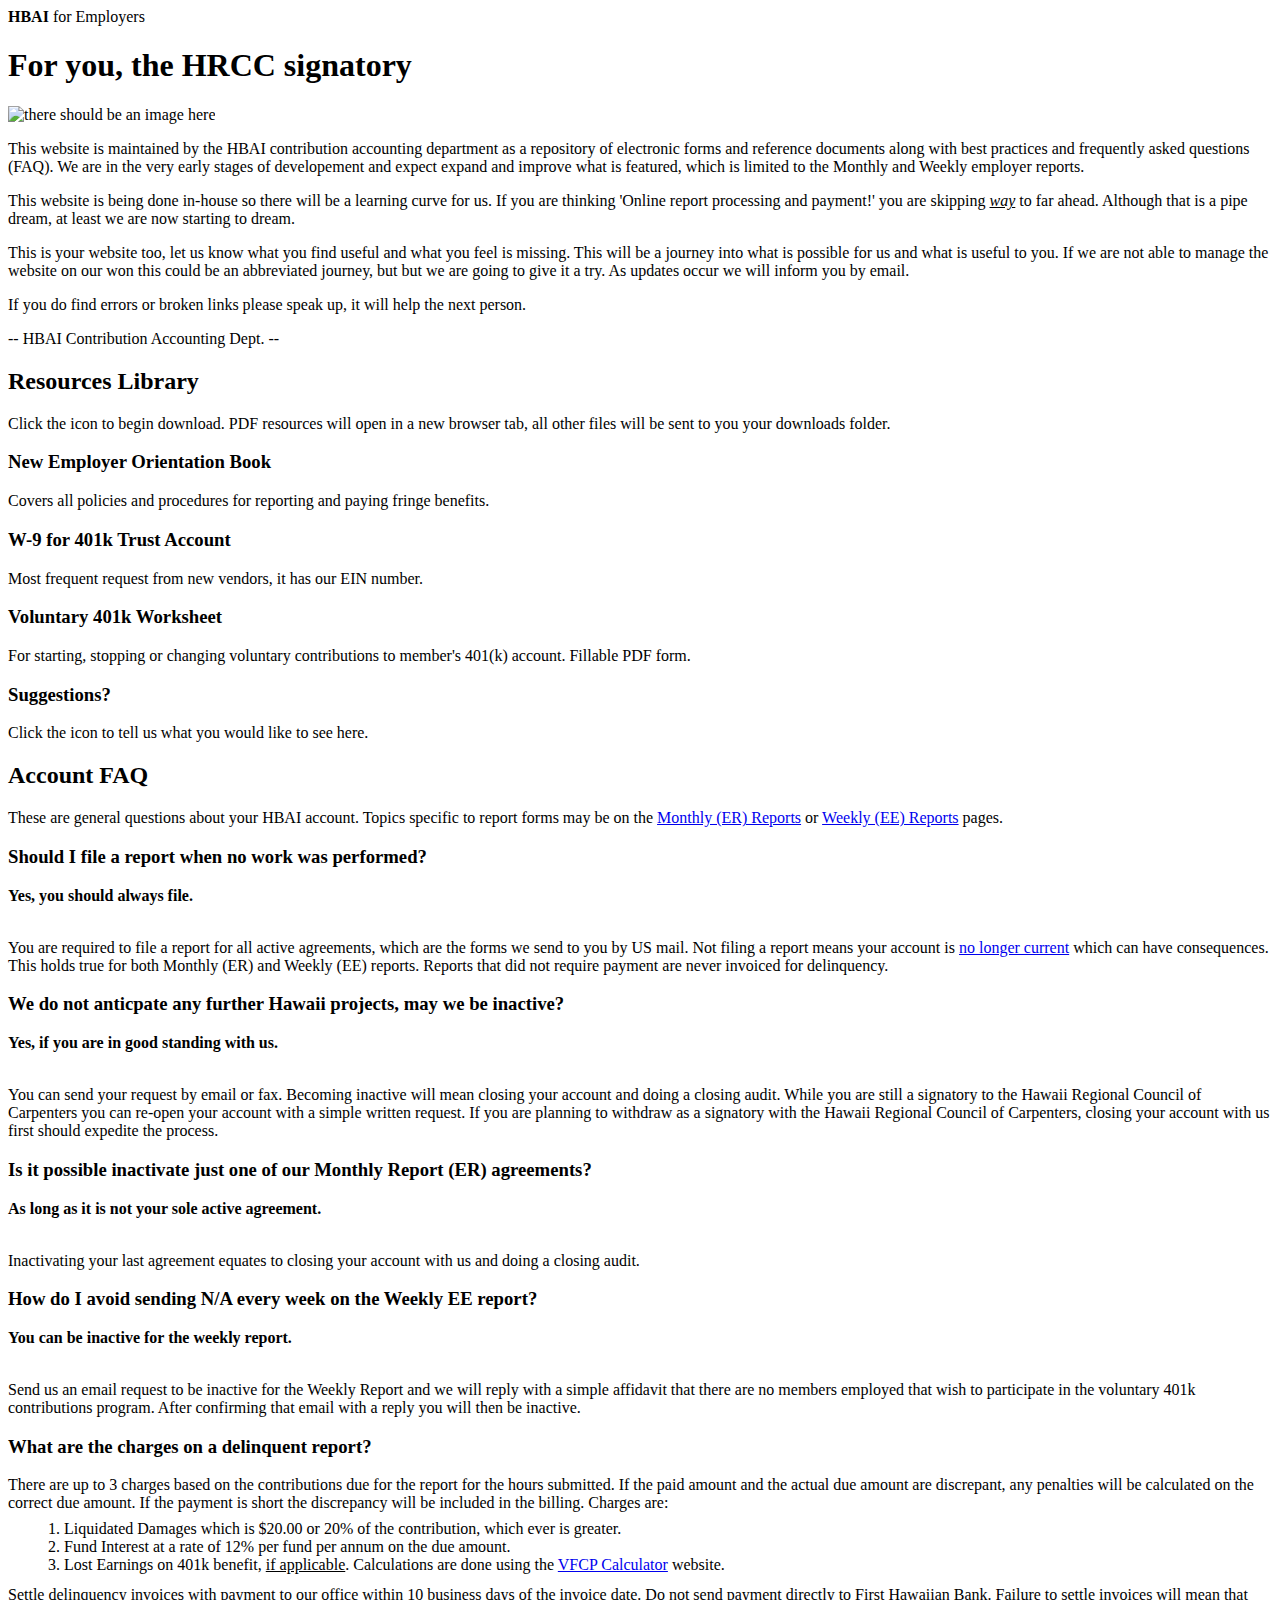
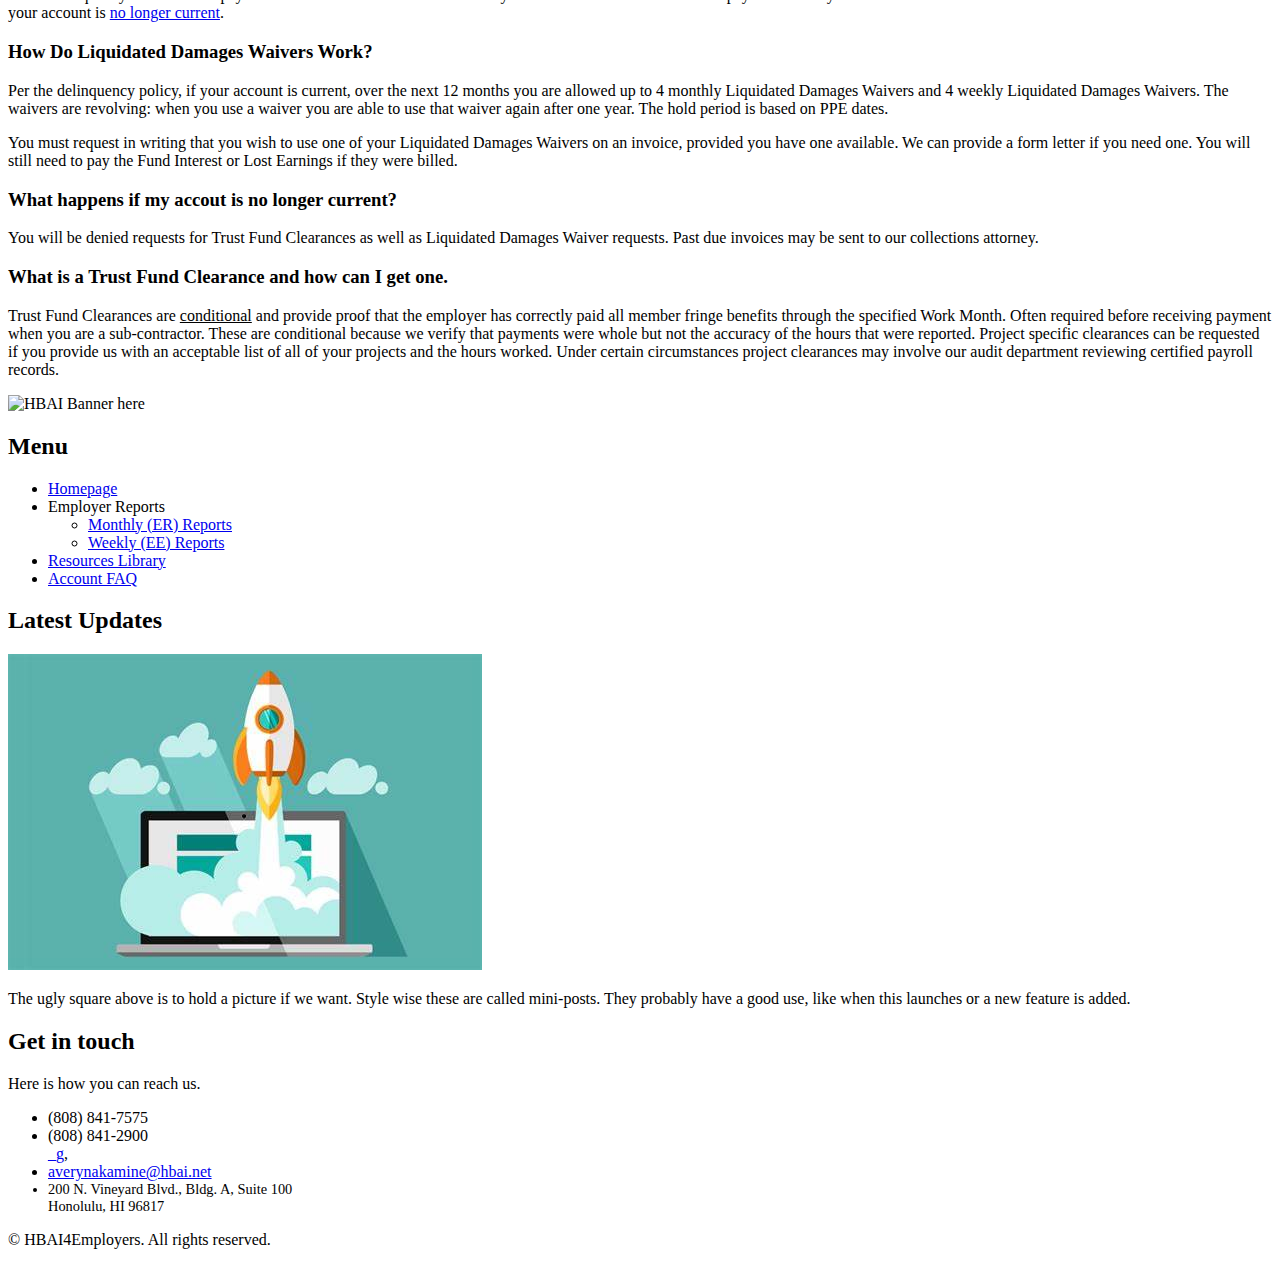
==== index.html @ 515e9bd9 "some cleanup on index.html added launch pic." ====
<!DOCTYPE HTML>
<!--
	Editorial by Pixelarity
	pixelarity.com | hello@pixelarity.com
	License: pixelarity.com/license
-->
<html>
	<head>
		<title>HBAI for Employers</title>
		<meta charset="utf-8" />
		<meta name="viewport" content="width=device-width, initial-scale=1, user-scalable=no" />
		<link rel="stylesheet" href="assets/css/main.css" />
<!--		<link rel="shortcut icon" href="#"> -->
	</head>
	<body class="is-preload">

		<!-- Wrapper -->
			<div id="wrapper">

				<!-- Main -->
					<div id="main">
						<div class="inner">

							<!-- Header -->
								<header id="header">
									<span class="logo"><strong>HBAI</strong> for Employers</span>
								</header>

							<!-- Banner -->
								<section id="banner">
									<div class="row">
										<div class="col-6 col-12-small">
											<h1>For you, the HRCC signatory</h1>
										</div>
										<div class="col-6 col-12-small">
											<img style="width: 95%;" src="images/HRCCstackHBAI.png" alt="there should be an image here" />											
										</div>
									</div>
								</section>
								
								<!-- introduction -->
								<p>
									This website is maintained by the HBAI contribution accounting department as a repository of electronic forms and reference
									documents along with best practices and frequently asked questions (FAQ). We are in the very early stages of developement and
									expect expand and improve what is featured, which is limited to the Monthly and Weekly employer reports.
								</p>
								<p>
									This website is being done in-house so there will be a learning curve for us. If you are thinking 'Online report processing and
									payment!' you are skipping <em><u>way</u></em> to far ahead. Although that is a pipe dream, at least we are now starting
									to dream.
								<p>
								<p>
									This is your website too, let us know what you find useful and what you feel is missing. This will be a journey into what is
									possible for us and what is useful to you. If we are not able to manage the website on our won this could be an abbreviated
									journey, but but we are going to give it a try. As updates occur we will inform you by email.										
								</p>
								<p>
									If you do find errors or broken links please speak up, it will help the next person.
								</p>
								<p>
									-- HBAI Contribution Accounting Dept. --

								</p>
							
															
									

						<!-- Section resources library-->
						<section>
							<!-- page title -->
							<header class="major">
								<h2>Resources Library</h2>
							</header>

							<p>
								Click the icon to begin download. PDF resources will open in a new browser tab, all other files will be sent
								to you your downloads folder.
							<p>

							<div class="features">
								<article>
									<a href="Library/OrientationBook.pdf" target="_blank" class="icon fa-file-pdf"></a>
									<div class="content">
										<h3>New Employer Orientation Book</h3>
										<p>Covers all policies and procedures for reporting and paying fringe benefits.</p>
									</div>
								</article>
								<article>
									<a href="Library/W9_401k.pdf" target="_blank" class="icon fa-file-pdf"></a>
									<div class="content">
										<h3>W-9 for 401k Trust Account</h3>
										<p>Most frequent request from new vendors, it has our EIN number.</p>
									</div>
								</article>
								<article>
									<a href="Library/ECW.pdf" target="_blank" class="icon fa-file-pdf"></a>
									<div class="content">
										<h3>Voluntary 401k Worksheet</h3>
										<p>
											For starting, stopping or changing voluntary contributions to member's 401(k) account. Fillable PDF form.
										</p>
									</div>
								</article>
								<article>
									<a class="icon solid fa-envelope" href="mailto:averynakamine@hbai.net?subject=Suggestion for Resources Library&body=I would like to see this on the HBAI4Employers website:"></a>
									<div class="content">
										<h3>Suggestions?</h3>
										<p>Click the icon to tell us what you would like to see here.</p>
									</div>
								</article>
							</div>
						</section>

						<!-- section FAQ -->
						<section id="FAQ">
							<header class="major">
								<h2>Account FAQ</h2>
							</header>
							<div class="faq"> 	
								<p>
									These are general questions about your HBAI account. Topics specific to report forms may be on the 
									<a href="ERFs_ER.html">Monthly (ER) Reports</a> or <a href="ERFs_EE.html">Weekly (EE) Reports</a> pages.
								</p>
								<h3>Should I file a report when no work was performed?</h3>
									<b>Yes, you should always file.</b>	
									<p>												
										<br>
										You are required to file a report for all active agreements, which are the forms we send to you by US mail.
										Not filing a report means your account is <a href="#NoLongerCurrent">no longer current</a> which can have
										consequences. This holds true for both Monthly (ER) and Weekly (EE) reports. Reports that did not require payment
										are never invoiced for delinquency. 
									</p>
								<h3>We do not anticpate any further Hawaii projects, may we be inactive?</h3>
									<b>Yes, if you are in good standing with us.</b>
									<p>
										<br>
										You can send your request by email or fax. Becoming inactive will mean closing your account and doing
										a closing audit. While you are still a signatory to the Hawaii Regional Council of Carpenters you can re-open your
										account with a simple written request. If you are planning to withdraw as a signatory with the Hawaii Regional Council
										of Carpenters, closing your account with us first should expedite the process.
									</p>
								<h3>Is it possible inactivate just one of our Monthly Report (ER) agreements?</h3>
									<b>As long as it is not your sole active agreement.</b>
									<p>	
										<br>
										Inactivating your last agreement equates to closing your account with us and doing a closing audit.
									</p>

								<h3>How do I avoid sending N/A every week on the Weekly EE report?</h3>
									<b>You can be inactive for the weekly report.</b>
									<p>	
										<br>
										Send us an email request to be inactive for the Weekly Report and we will reply with a simple affidavit that there are
										no members employed that wish to participate in the voluntary 401k contributions program. After confirming that email
										with a reply you will then be inactive.
									</p>

								<h3>What are the charges on a delinquent report?</h3>
									
										There are up to 3 charges based on the contributions due for the report for the hours submitted. If the paid amount
										and the actual due amount are discrepant, any penalties will be calculated on the correct due amount. If the payment
										is short the discrepancy will be included in the billing. Charges are:
									
										<ol style="margin-left: 1em; margin-bottom: 0em; margin-top: .50em;">
											<li>Liquidated Damages which is $20.00 or 20% of the contribution, which ever is greater.</li>
											<li>Fund Interest at a rate of 12% per fund per annum on the due amount.</li>
											<li style="margin-bottom: .75em">Lost Earnings on 401k benefit, <u>if applicable</u>. Calculations are done using the
												<a href="https://www.askebsa.dol.gov/VFCPCalculator/WebCalculator.aspx" target="_blank">VFCP Calculator</a>
												website.
											</li>
										</ol>
										<p style="margin-top: 0em">
											Settle delinquency invoices with payment to our office within 10 business days of the invoice date. Do not send
											payment directly to First Hawaiian Bank. Failure to settle invoices will mean that your account is
											<a href="#NoLongerCurrent">no longer current</a>.
										</p>
									<p></p>
								<h3>How Do Liquidated Damages Waivers Work?</h3>
									<p style="margin-bottom: .5em">
										Per the delinquency policy, if your account is current, over the next 12 months you are allowed up to 4 monthly
										Liquidated Damages Waivers and 4 weekly Liquidated Damages Waivers. The waivers are revolving: when you use a
										waiver you are able to use that waiver again after one year. The hold period is based on PPE dates.
									</p>
									<p>
										You must request in writing that you wish to use one of your Liquidated Damages Waivers on an invoice, provided you have one available.
										We can provide a form letter if you need one. You will still need to pay the Fund Interest or Lost Earnings if they were billed.
									</p>
								<h3 id="NoLongerCurrent">What happens if my accout is no longer current?</h3>
									<p>
										You will be denied requests for Trust Fund Clearances as well as Liquidated Damages Waiver requests. Past due invoices may be
										sent to our collections attorney.
									</p>
								<section></section>
								<h3 id="FaqTrustFundClearance">What is a Trust Fund Clearance and how can I get one.</h3>
									<p>
										Trust Fund Clearances are <u>conditional</u> and provide proof that the employer has correctly paid all member fringe
										benefits through the specified Work Month. Often required before receiving payment when you are a sub-contractor. These
										are conditional because we verify that payments were whole but not the accuracy of the hours that were reported. Project
										specific clearances can be requested if you provide us with an acceptable list of all of your projects and the hours
										worked. Under certain circumstances project clearances may involve our audit department reviewing certified payroll
										records.
									</p>
							</div>
						</section>
					
								
								
					</section>



								






						</div>
					</div>

				<!-- Sidebar -->
				<div id="sidebar">
					<div class="inner">
						<!-- HBAI Banner -->
						<section>
							<img src="images/HBAIBanner.jpg" alt="HBAI Banner here"/>
						</section>
						<!-- Menu -->
						<nav id="menu">
							<header class="major">
								<h2>Menu</h2>
							</header>
							<ul>
								<li><a href="index.html">Homepage</a></li>
								<li>											
									<span class="opener">Employer Reports</span>
									<ul>
										<li><a href="ERF_ER.html">Monthly (ER) Reports</a></li>
										<li><a href="ERF_EE.html">Weekly (EE) Reports</a></li>
									</ul>
								</li>
								<li><a href="#Resources">Resources Library</a></li>
								<li><a href="#FAQ">Account FAQ</a></li>
							</ul>
						</nav>
						<!-- Section for updates -->
						<section>
							<header class="major">
								<h2>Latest Updates</h2>
							</header>
							<div class="mini-posts">
								<article>
									<a href="#" class="image"><img src="images/OIP.jpg" alt="" /></a>
									<p>The ugly square above is to hold a picture if we want.  Style wise these are called mini-posts.  They probably have a good use, like when this launches or a new feature is added.</p>
								</article>
							</div>
						</section>
						<!-- Section for contact us -->
						<section>
							<header class="major">
								<h2>Get in touch</h2>
							</header>
							<p>Here is how you can reach us.</p>
							<ul class="contact">
								<li class="icon solid fa-phone">(808) 841-7575</li>
								<li class="icon solid fa-fax">(808) 841-2900</li>
								<a href="mailto:averynakamine@hbai.net?subject=Requesting the _g Form&body=I would like to request the Generic ERF.">_g</a>,&nbsp;
								<li class="icon solid fa-envelope">
									<a href="mailto:averynakamine@hbai.net?subject=HBAI4Employers.net website&body=I was on your website and would like ...">averynakamine@hbai.net</a>
								</li>
								<li class="icon solid fa-home" style="font-size: 90%;">200 N. Vineyard Blvd., Bldg. A, Suite 100<br />
								Honolulu, HI 96817</li>
							</ul>
						</section>

					<!-- Footer -->
						<footer id="footer">
							<p class="copyright">&copy; HBAI4Employers. All rights reserved.</p>
						</footer>

				</div>
			</div>

	</div>


	<!-- Scripts -->
		<script src="assets/js/jquery.min.js"></script>
		<script src="assets/js/browser.min.js"></script>
		<script src="assets/js/breakpoints.min.js"></script>
		<script src="assets/js/util.js"></script>
		<script src="assets/js/main.js"></script>

</body>
</html>
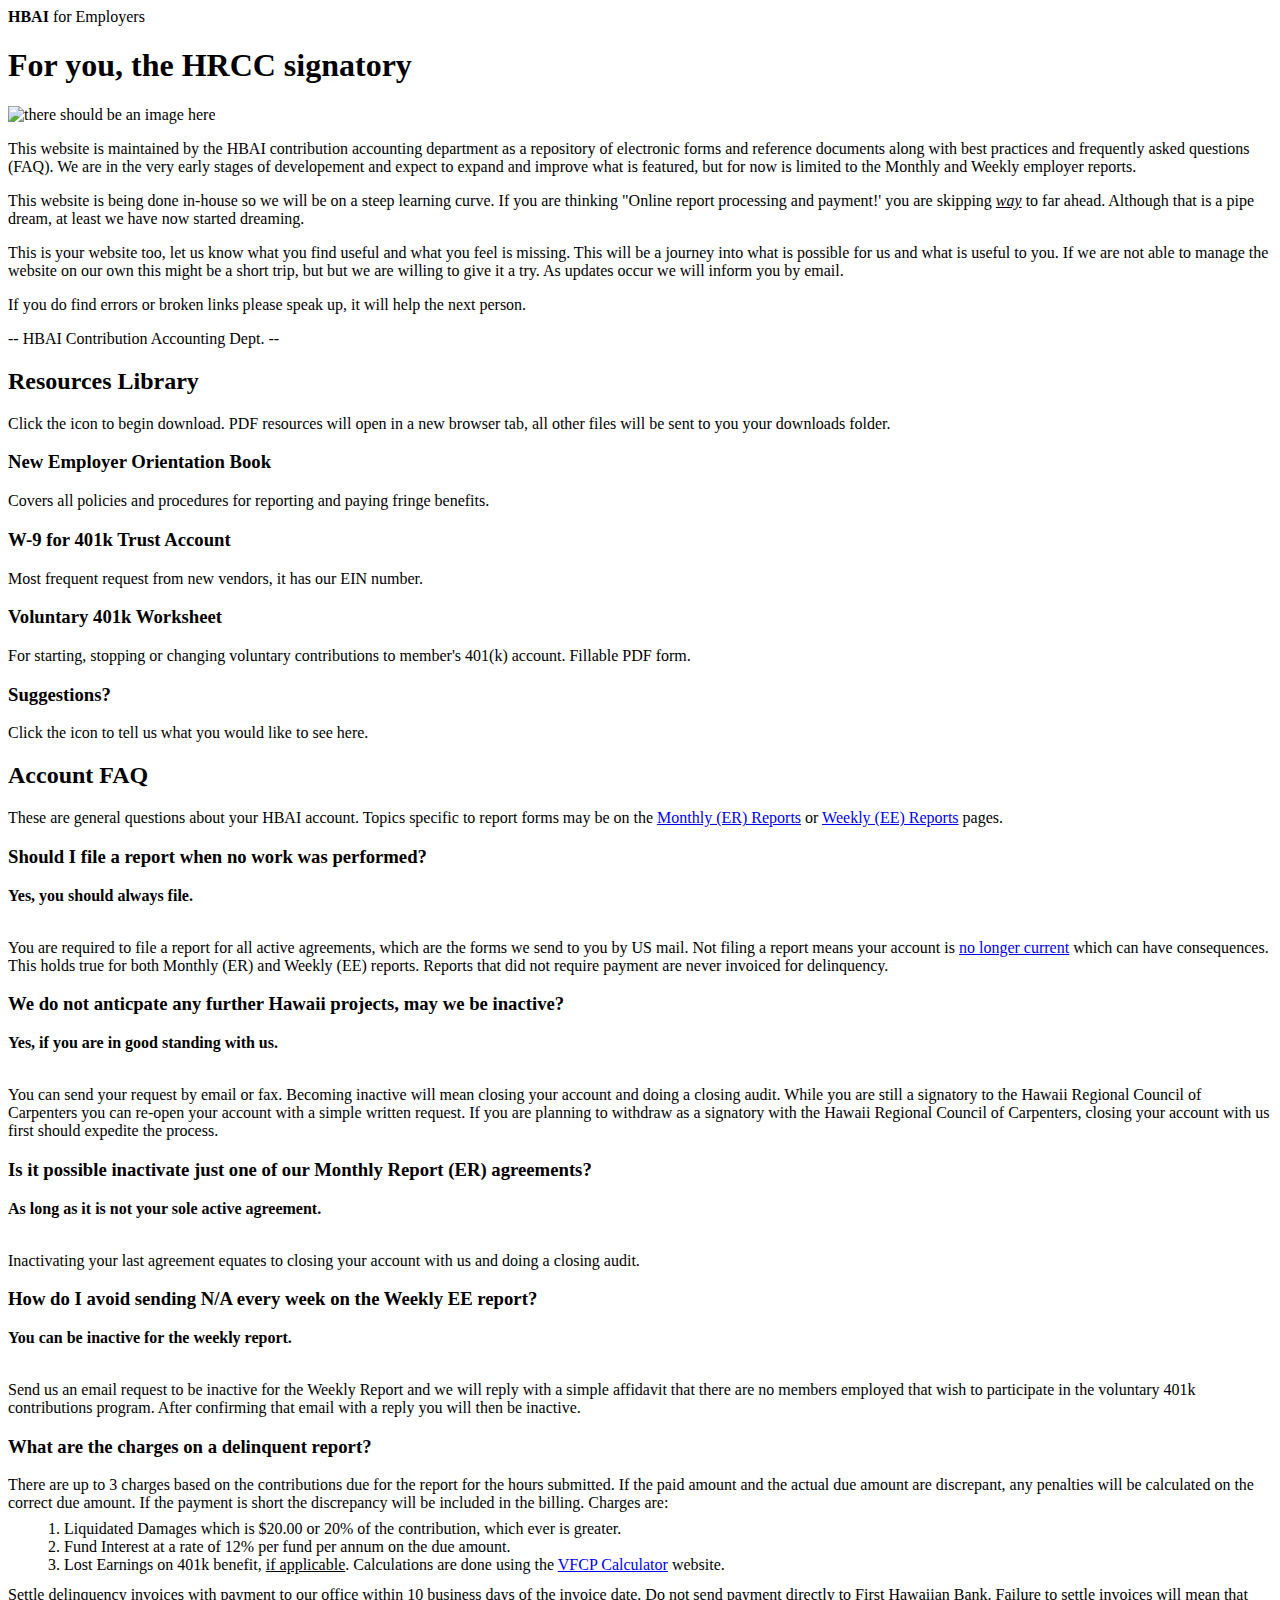
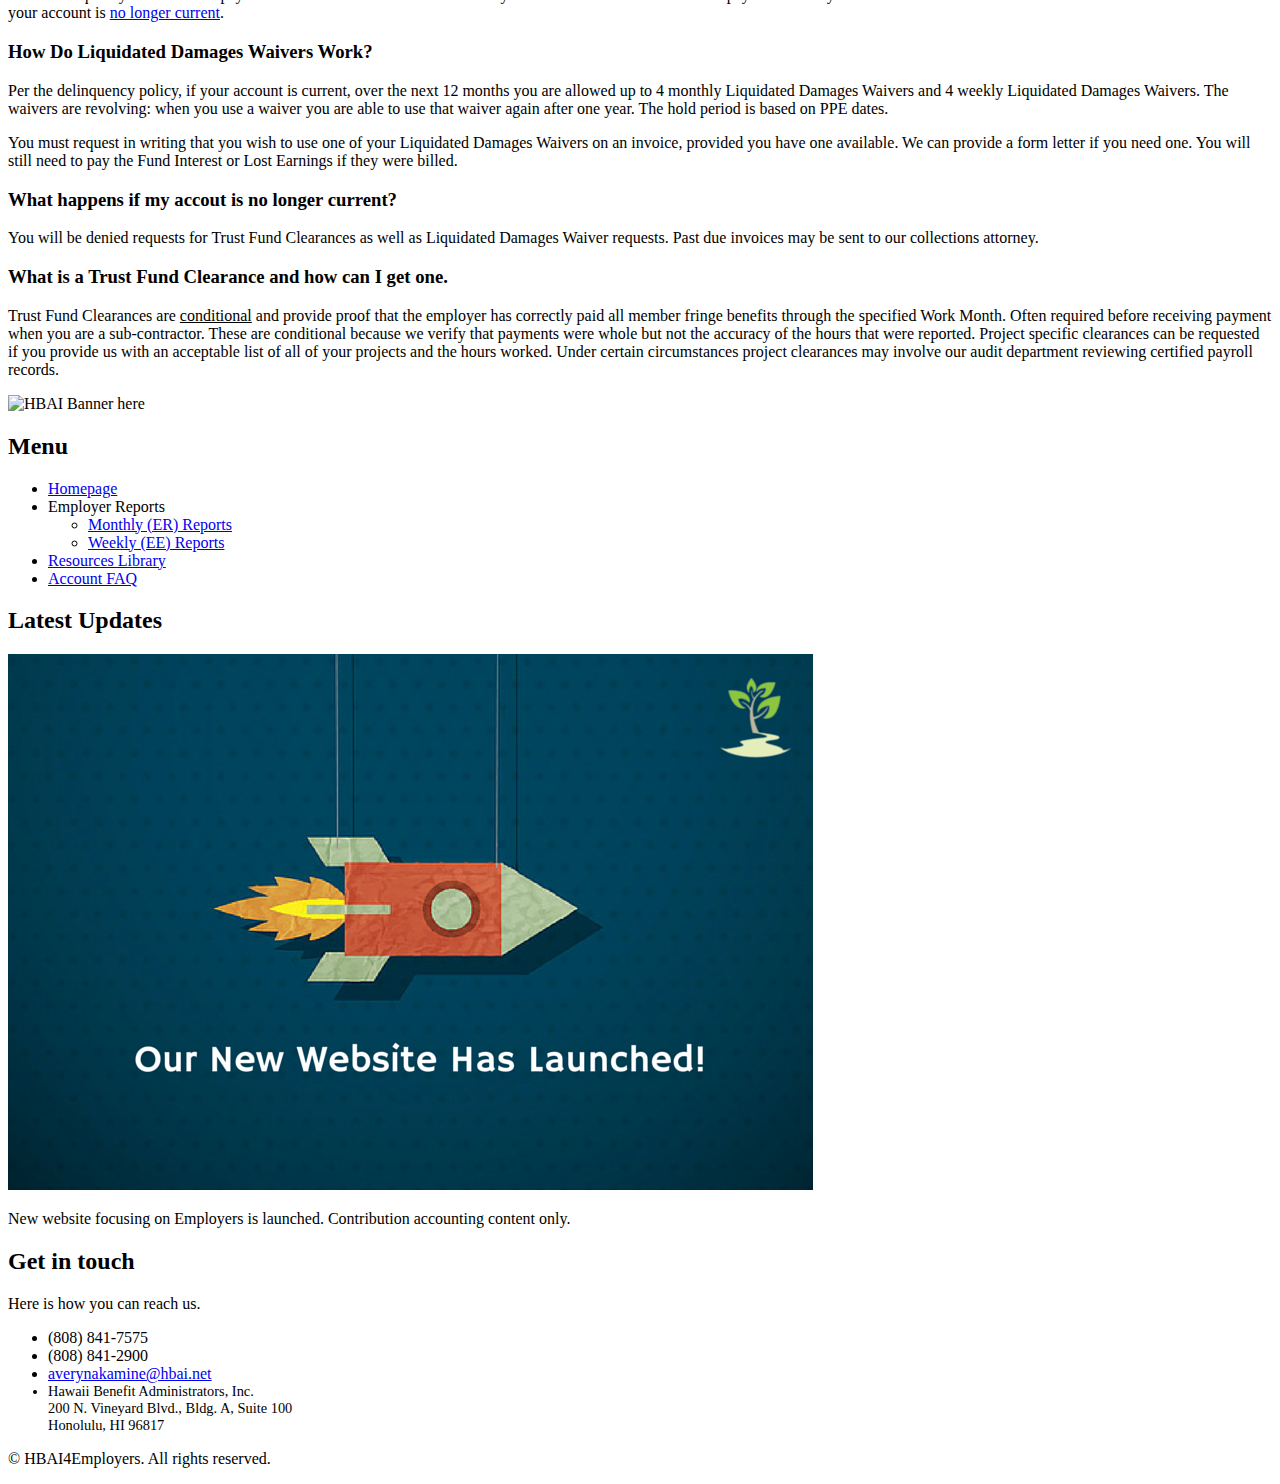
==== commit 7ab8c48f: "trying to organize style using section and article tags" ====
--- a/index.html
+++ b/index.html
@@ -10,214 +10,200 @@
 		<meta charset="utf-8" />
 		<meta name="viewport" content="width=device-width, initial-scale=1, user-scalable=no" />
 		<link rel="stylesheet" href="assets/css/main.css" />
-<!--		<link rel="shortcut icon" href="#"> -->
 	</head>
+	
 	<body class="is-preload">
 
 		<!-- Wrapper -->
 			<div id="wrapper">
 
 				<!-- Main -->
-					<div id="main">
-						<div class="inner">
-
-							<!-- Header -->
-								<header id="header">
-									<span class="logo"><strong>HBAI</strong> for Employers</span>
+				<div id="main">
+					<div class="inner">
+
+						<!-- Header -->
+							<header id="header">
+								<span class="logo"><strong>HBAI</strong> for Employers</span>
+							</header>
+
+						<!-- Banner -->
+							<section id="banner">
+								<div class="row">
+									<div class="col-6 col-12-small">
+										<h1>For you, the HRCC signatory</h1>
+									</div>
+									<div class="col-6 col-12-small">
+										<img style="width: 95%;" src="images/HRCCstackHBAI.png" alt="there should be an image here" />											
+									</div>
+								</div>
+							</section>
+							
+							<!-- introduction -->
+							<p>
+								This website is maintained by the HBAI contribution accounting department as a repository of electronic forms and reference
+								documents along with best practices and frequently asked questions (FAQ). We are in the very early stages of developement and
+								expect to expand and improve what is featured, but for now is limited to the Monthly and Weekly employer reports.
+							</p>
+							<p>
+								This website is being done in-house so we will be on a steep learning curve. If you are thinking "Online report processing
+								and payment!' you are skipping <em><u>way</u></em> to far ahead. Although that is a pipe dream, at least we have now started
+								dreaming.
+							<p>
+							<p>
+								This is your website too, let us know what you find useful and what you feel is missing. This will be a journey into what is
+								possible for us and what is useful to you. If we are not able to manage the website on our own this might be a short trip,
+								but but we are willing to give it a try. As updates occur we will inform you by email.
+							</p>
+							<p>
+								If you do find errors or broken links please speak up, it will help the next person.
+							</p>
+							<p>
+								-- HBAI Contribution Accounting Dept. --
+
+							</p>
+						
+														
+								
+
+							<!-- Section resources library-->
+							<section id="Resources">
+								<!-- page title -->
+								<header class="major">
+									<h2>Resources Library</h2>
 								</header>
 
-							<!-- Banner -->
-								<section id="banner">
-									<div class="row">
-										<div class="col-6 col-12-small">
-											<h1>For you, the HRCC signatory</h1>
-										</div>
-										<div class="col-6 col-12-small">
-											<img style="width: 95%;" src="images/HRCCstackHBAI.png" alt="there should be an image here" />											
-										</div>
-									</div>
-								</section>
-								
-								<!-- introduction -->
 								<p>
-									This website is maintained by the HBAI contribution accounting department as a repository of electronic forms and reference
-									documents along with best practices and frequently asked questions (FAQ). We are in the very early stages of developement and
-									expect expand and improve what is featured, which is limited to the Monthly and Weekly employer reports.
-								</p>
+									Click the icon to begin download. PDF resources will open in a new browser tab, all other files will be sent
+									to you your downloads folder.
 								<p>
-									This website is being done in-house so there will be a learning curve for us. If you are thinking 'Online report processing and
-									payment!' you are skipping <em><u>way</u></em> to far ahead. Although that is a pipe dream, at least we are now starting
-									to dream.
-								<p>
-								<p>
-									This is your website too, let us know what you find useful and what you feel is missing. This will be a journey into what is
-									possible for us and what is useful to you. If we are not able to manage the website on our won this could be an abbreviated
-									journey, but but we are going to give it a try. As updates occur we will inform you by email.										
-								</p>
-								<p>
-									If you do find errors or broken links please speak up, it will help the next person.
-								</p>
-								<p>
-									-- HBAI Contribution Accounting Dept. --
-
-								</p>
-							
-															
-									
-
-						<!-- Section resources library-->
-						<section>
-							<!-- page title -->
-							<header class="major">
-								<h2>Resources Library</h2>
-							</header>
-
-							<p>
-								Click the icon to begin download. PDF resources will open in a new browser tab, all other files will be sent
-								to you your downloads folder.
-							<p>
-
-							<div class="features">
-								<article>
-									<a href="Library/OrientationBook.pdf" target="_blank" class="icon fa-file-pdf"></a>
-									<div class="content">
-										<h3>New Employer Orientation Book</h3>
-										<p>Covers all policies and procedures for reporting and paying fringe benefits.</p>
-									</div>
-								</article>
-								<article>
-									<a href="Library/W9_401k.pdf" target="_blank" class="icon fa-file-pdf"></a>
-									<div class="content">
-										<h3>W-9 for 401k Trust Account</h3>
-										<p>Most frequent request from new vendors, it has our EIN number.</p>
-									</div>
-								</article>
-								<article>
-									<a href="Library/ECW.pdf" target="_blank" class="icon fa-file-pdf"></a>
-									<div class="content">
-										<h3>Voluntary 401k Worksheet</h3>
-										<p>
-											For starting, stopping or changing voluntary contributions to member's 401(k) account. Fillable PDF form.
-										</p>
-									</div>
-								</article>
-								<article>
-									<a class="icon solid fa-envelope" href="mailto:averynakamine@hbai.net?subject=Suggestion for Resources Library&body=I would like to see this on the HBAI4Employers website:"></a>
-									<div class="content">
-										<h3>Suggestions?</h3>
-										<p>Click the icon to tell us what you would like to see here.</p>
-									</div>
-								</article>
-							</div>
-						</section>
-
-						<!-- section FAQ -->
-						<section id="FAQ">
-							<header class="major">
-								<h2>Account FAQ</h2>
-							</header>
-							<div class="faq"> 	
-								<p>
-									These are general questions about your HBAI account. Topics specific to report forms may be on the 
-									<a href="ERFs_ER.html">Monthly (ER) Reports</a> or <a href="ERFs_EE.html">Weekly (EE) Reports</a> pages.
-								</p>
-								<h3>Should I file a report when no work was performed?</h3>
-									<b>Yes, you should always file.</b>	
-									<p>												
-										<br>
-										You are required to file a report for all active agreements, which are the forms we send to you by US mail.
-										Not filing a report means your account is <a href="#NoLongerCurrent">no longer current</a> which can have
-										consequences. This holds true for both Monthly (ER) and Weekly (EE) reports. Reports that did not require payment
-										are never invoiced for delinquency. 
+
+								<div class="features">
+									<article>
+										<a href="Library/OrientationBook.pdf" target="_blank" class="icon fa-file-pdf"></a>
+										<div class="content">
+											<h3>New Employer Orientation Book</h3>
+											<p>Covers all policies and procedures for reporting and paying fringe benefits.</p>
+										</div>
+									</article>
+									<article>
+										<a href="Library/W9_401k.pdf" target="_blank" class="icon fa-file-pdf"></a>
+										<div class="content">
+											<h3>W-9 for 401k Trust Account</h3>
+											<p>Most frequent request from new vendors, it has our EIN number.</p>
+										</div>
+									</article>
+									<article>
+										<a href="Library/ECW.pdf" target="_blank" class="icon fa-file-pdf"></a>
+										<div class="content">
+											<h3>Voluntary 401k Worksheet</h3>
+											<p>
+												For starting, stopping or changing voluntary contributions to member's 401(k) account. Fillable PDF form.
+											</p>
+										</div>
+									</article>
+									<article>
+										<a class="icon solid fa-envelope" href="mailto:averynakamine@hbai.net?subject=Suggestion for Resources Library&body=I would like to see this on the HBAI4Employers website:"></a>
+										<div class="content">
+											<h3>Suggestions?</h3>
+											<p>Click the icon to tell us what you would like to see here.</p>
+										</div>
+									</article>
+								</div>
+							</section>
+
+							<!-- section FAQ -->
+							<section id="FAQ">
+								<header class="major">
+									<h2>Account FAQ</h2>
+								</header>
+								<div class="faq"> 	
+									<p>
+										These are general questions about your HBAI account. Topics specific to report forms may be on the 
+										<a href="ERF_ER.html">Monthly (ER) Reports</a> or <a href="ERF_EE.html">Weekly (EE) Reports</a> pages.
 									</p>
-								<h3>We do not anticpate any further Hawaii projects, may we be inactive?</h3>
-									<b>Yes, if you are in good standing with us.</b>
-									<p>
-										<br>
-										You can send your request by email or fax. Becoming inactive will mean closing your account and doing
-										a closing audit. While you are still a signatory to the Hawaii Regional Council of Carpenters you can re-open your
-										account with a simple written request. If you are planning to withdraw as a signatory with the Hawaii Regional Council
-										of Carpenters, closing your account with us first should expedite the process.
-									</p>
-								<h3>Is it possible inactivate just one of our Monthly Report (ER) agreements?</h3>
-									<b>As long as it is not your sole active agreement.</b>
-									<p>	
-										<br>
-										Inactivating your last agreement equates to closing your account with us and doing a closing audit.
-									</p>
-
-								<h3>How do I avoid sending N/A every week on the Weekly EE report?</h3>
-									<b>You can be inactive for the weekly report.</b>
-									<p>	
-										<br>
-										Send us an email request to be inactive for the Weekly Report and we will reply with a simple affidavit that there are
-										no members employed that wish to participate in the voluntary 401k contributions program. After confirming that email
-										with a reply you will then be inactive.
-									</p>
-
-								<h3>What are the charges on a delinquent report?</h3>
-									
-										There are up to 3 charges based on the contributions due for the report for the hours submitted. If the paid amount
-										and the actual due amount are discrepant, any penalties will be calculated on the correct due amount. If the payment
-										is short the discrepancy will be included in the billing. Charges are:
-									
-										<ol style="margin-left: 1em; margin-bottom: 0em; margin-top: .50em;">
-											<li>Liquidated Damages which is $20.00 or 20% of the contribution, which ever is greater.</li>
-											<li>Fund Interest at a rate of 12% per fund per annum on the due amount.</li>
-											<li style="margin-bottom: .75em">Lost Earnings on 401k benefit, <u>if applicable</u>. Calculations are done using the
-												<a href="https://www.askebsa.dol.gov/VFCPCalculator/WebCalculator.aspx" target="_blank">VFCP Calculator</a>
-												website.
-											</li>
-										</ol>
-										<p style="margin-top: 0em">
-											Settle delinquency invoices with payment to our office within 10 business days of the invoice date. Do not send
-											payment directly to First Hawaiian Bank. Failure to settle invoices will mean that your account is
-											<a href="#NoLongerCurrent">no longer current</a>.
-										</p>
-									<p></p>
-								<h3>How Do Liquidated Damages Waivers Work?</h3>
-									<p style="margin-bottom: .5em">
-										Per the delinquency policy, if your account is current, over the next 12 months you are allowed up to 4 monthly
-										Liquidated Damages Waivers and 4 weekly Liquidated Damages Waivers. The waivers are revolving: when you use a
-										waiver you are able to use that waiver again after one year. The hold period is based on PPE dates.
-									</p>
-									<p>
-										You must request in writing that you wish to use one of your Liquidated Damages Waivers on an invoice, provided you have one available.
-										We can provide a form letter if you need one. You will still need to pay the Fund Interest or Lost Earnings if they were billed.
-									</p>
-								<h3 id="NoLongerCurrent">What happens if my accout is no longer current?</h3>
-									<p>
-										You will be denied requests for Trust Fund Clearances as well as Liquidated Damages Waiver requests. Past due invoices may be
-										sent to our collections attorney.
-									</p>
-								<section></section>
-								<h3 id="FaqTrustFundClearance">What is a Trust Fund Clearance and how can I get one.</h3>
-									<p>
-										Trust Fund Clearances are <u>conditional</u> and provide proof that the employer has correctly paid all member fringe
-										benefits through the specified Work Month. Often required before receiving payment when you are a sub-contractor. These
-										are conditional because we verify that payments were whole but not the accuracy of the hours that were reported. Project
-										specific clearances can be requested if you provide us with an acceptable list of all of your projects and the hours
-										worked. Under certain circumstances project clearances may involve our audit department reviewing certified payroll
-										records.
-									</p>
-							</div>
-						</section>
-					
-								
-								
-					</section>
-
-
-
-								
-
-
-
-
-
-
-						</div>
+									<h3>Should I file a report when no work was performed?</h3>
+										<b>Yes, you should always file.</b>	
+										<p>												
+											<br>
+											You are required to file a report for all active agreements, which are the forms we send to you by US mail.
+											Not filing a report means your account is <a href="#NoLongerCurrent">no longer current</a> which can have
+											consequences. This holds true for both Monthly (ER) and Weekly (EE) reports. Reports that did not require payment
+											are never invoiced for delinquency. 
+										</p>
+									<h3>We do not anticpate any further Hawaii projects, may we be inactive?</h3>
+										<b>Yes, if you are in good standing with us.</b>
+										<p>
+											<br>
+											You can send your request by email or fax. Becoming inactive will mean closing your account and doing
+											a closing audit. While you are still a signatory to the Hawaii Regional Council of Carpenters you can re-open your
+											account with a simple written request. If you are planning to withdraw as a signatory with the Hawaii Regional Council
+											of Carpenters, closing your account with us first should expedite the process.
+										</p>
+									<h3>Is it possible inactivate just one of our Monthly Report (ER) agreements?</h3>
+										<b>As long as it is not your sole active agreement.</b>
+										<p>	
+											<br>
+											Inactivating your last agreement equates to closing your account with us and doing a closing audit.
+										</p>
+
+									<h3>How do I avoid sending N/A every week on the Weekly EE report?</h3>
+										<b>You can be inactive for the weekly report.</b>
+										<p>	
+											<br>
+											Send us an email request to be inactive for the Weekly Report and we will reply with a simple affidavit that there are
+											no members employed that wish to participate in the voluntary 401k contributions program. After confirming that email
+											with a reply you will then be inactive.
+										</p>
+
+									<h3>What are the charges on a delinquent report?</h3>
+										
+											There are up to 3 charges based on the contributions due for the report for the hours submitted. If the paid amount
+											and the actual due amount are discrepant, any penalties will be calculated on the correct due amount. If the payment
+											is short the discrepancy will be included in the billing. Charges are:
+										
+											<ol style="margin-left: 1em; margin-bottom: 0em; margin-top: .50em;">
+												<li>Liquidated Damages which is $20.00 or 20% of the contribution, which ever is greater.</li>
+												<li>Fund Interest at a rate of 12% per fund per annum on the due amount.</li>
+												<li style="margin-bottom: .75em">Lost Earnings on 401k benefit, <u>if applicable</u>. Calculations are done using the
+													<a href="https://www.askebsa.dol.gov/VFCPCalculator/WebCalculator.aspx" target="_blank">VFCP Calculator</a>
+													website.
+												</li>
+											</ol>
+											<p style="margin-top: 0em">
+												Settle delinquency invoices with payment to our office within 10 business days of the invoice date. Do not send
+												payment directly to First Hawaiian Bank. Failure to settle invoices will mean that your account is
+												<a href="#NoLongerCurrent">no longer current</a>.
+											</p>
+										<p></p>
+									<h3>How Do Liquidated Damages Waivers Work?</h3>
+										<p style="margin-bottom: .5em">
+											Per the delinquency policy, if your account is current, over the next 12 months you are allowed up to 4 monthly
+											Liquidated Damages Waivers and 4 weekly Liquidated Damages Waivers. The waivers are revolving: when you use a
+											waiver you are able to use that waiver again after one year. The hold period is based on PPE dates.
+										</p>
+										<p>
+											You must request in writing that you wish to use one of your Liquidated Damages Waivers on an invoice, provided you have one available.
+											We can provide a form letter if you need one. You will still need to pay the Fund Interest or Lost Earnings if they were billed.
+										</p>
+									<h3 id="NoLongerCurrent">What happens if my accout is no longer current?</h3>
+										<p>
+											You will be denied requests for Trust Fund Clearances as well as Liquidated Damages Waiver requests. Past due invoices may be
+											sent to our collections attorney.
+										</p>
+									<section></section>
+									<h3 id="FaqTrustFundClearance">What is a Trust Fund Clearance and how can I get one.</h3>
+										<p>
+											Trust Fund Clearances are <u>conditional</u> and provide proof that the employer has correctly paid all member fringe
+											benefits through the specified Work Month. Often required before receiving payment when you are a sub-contractor. These
+											are conditional because we verify that payments were whole but not the accuracy of the hours that were reported. Project
+											specific clearances can be requested if you provide us with an acceptable list of all of your projects and the hours
+											worked. Under certain circumstances project clearances may involve our audit department reviewing certified payroll
+											records.
+										</p>
+								</div>
+							</section>
 					</div>
+				</div>
 
 				<!-- Sidebar -->
 				<div id="sidebar">
@@ -251,8 +237,8 @@
 							</header>
 							<div class="mini-posts">
 								<article>
-									<a href="#" class="image"><img src="images/OIP.jpg" alt="" /></a>
-									<p>The ugly square above is to hold a picture if we want.  Style wise these are called mini-posts.  They probably have a good use, like when this launches or a new feature is added.</p>
+									<a href="#" class="image"><img src="images/Launch_Rocket_Horizontal.png" alt="" /></a>
+									<p>New website focusing on Employers is launched. Contribution accounting content only.</p>
 								</article>
 							</div>
 						</section>
@@ -264,13 +250,16 @@
 							<p>Here is how you can reach us.</p>
 							<ul class="contact">
 								<li class="icon solid fa-phone">(808) 841-7575</li>
-								<li class="icon solid fa-fax">(808) 841-2900</li>
-								<a href="mailto:averynakamine@hbai.net?subject=Requesting the _g Form&body=I would like to request the Generic ERF.">_g</a>,&nbsp;
+								<li class="icon solid fa-fax">(808) 841-2900</li>					
 								<li class="icon solid fa-envelope">
-									<a href="mailto:averynakamine@hbai.net?subject=HBAI4Employers.net website&body=I was on your website and would like ...">averynakamine@hbai.net</a>
+									<a href="mailto:averynakamine@hbai.net?subject=HBAI4Employers.net website&body=I was on your website and would like ...">
+										averynakamine@hbai.net</a>
 								</li>
-								<li class="icon solid fa-home" style="font-size: 90%;">200 N. Vineyard Blvd., Bldg. A, Suite 100<br />
-								Honolulu, HI 96817</li>
+								<li class="icon solid fa-home" style="font-size: 90%;">
+									Hawaii Benefit Administrators, Inc.<br/>
+									200 N. Vineyard Blvd., Bldg. A, Suite 100<br/>
+									Honolulu, HI 96817
+								</li>
 							</ul>
 						</section>
 
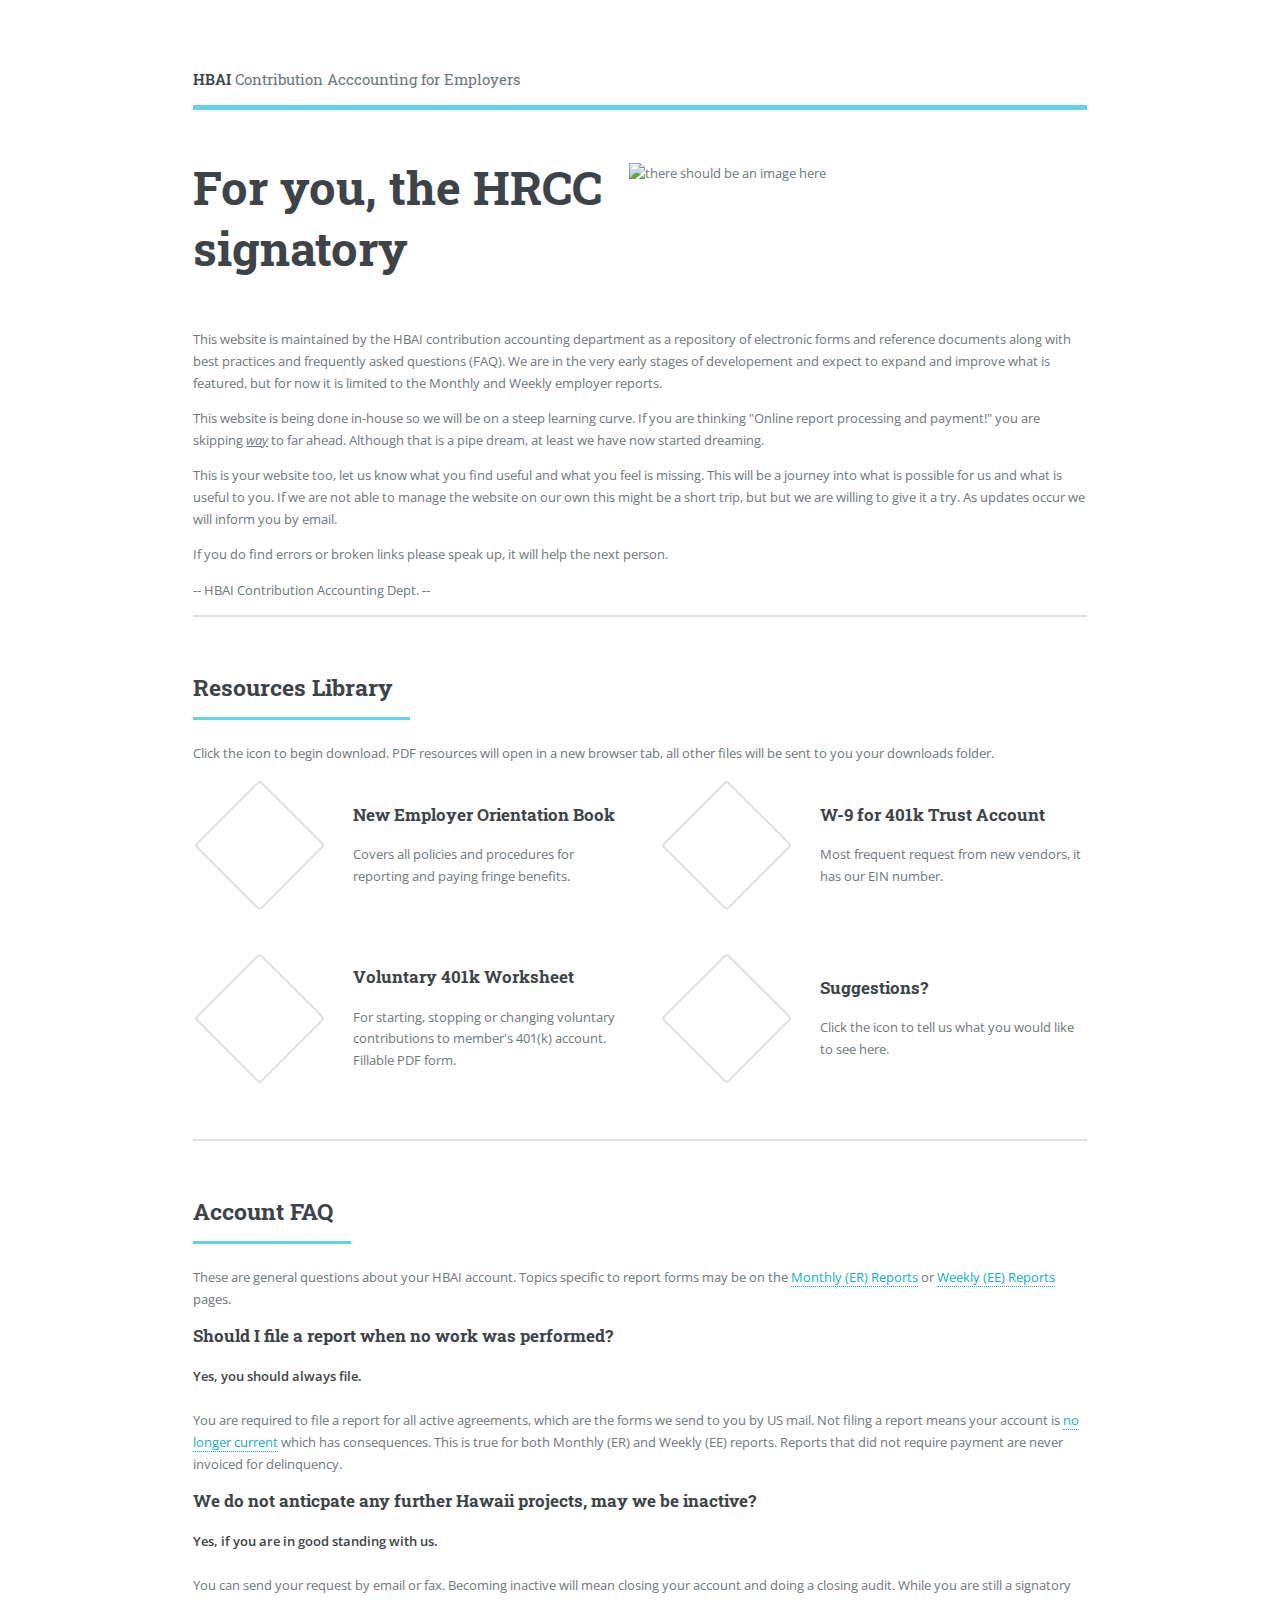
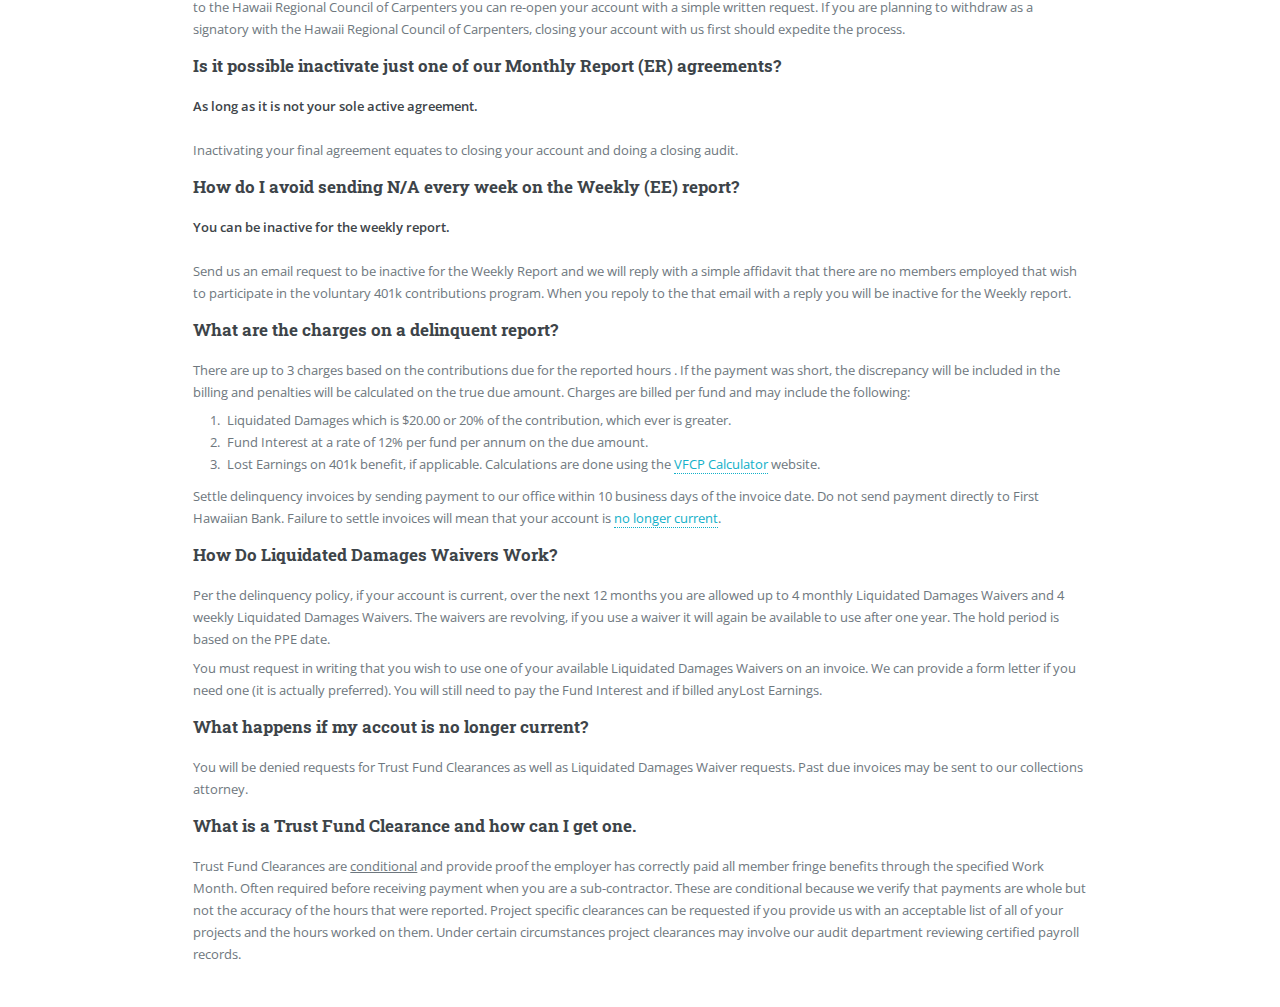
==== commit 42fe09f3: "worked in section and article tags. change header." ====
--- a/index.html
+++ b/index.html
@@ -23,7 +23,7 @@
 
 						<!-- Header -->
 							<header id="header">
-								<span class="logo"><strong>HBAI</strong> for Employers</span>
+								<span class="logo"><strong>HBAI</strong> Contribution Acccounting for Employers</span>
 							</header>
 
 						<!-- Banner -->
@@ -42,11 +42,11 @@
 							<p>
 								This website is maintained by the HBAI contribution accounting department as a repository of electronic forms and reference
 								documents along with best practices and frequently asked questions (FAQ). We are in the very early stages of developement and
-								expect to expand and improve what is featured, but for now is limited to the Monthly and Weekly employer reports.
+								expect to expand and improve what is featured, but for now it is limited to the Monthly and Weekly employer reports.
 							</p>
 							<p>
 								This website is being done in-house so we will be on a steep learning curve. If you are thinking "Online report processing
-								and payment!' you are skipping <em><u>way</u></em> to far ahead. Although that is a pipe dream, at least we have now started
+								and payment!" you are skipping <em><u>way</u></em> to far ahead. Although that is a pipe dream, at least we have now started
 								dreaming.
 							<p>
 							<p>
@@ -126,8 +126,8 @@
 										<p>												
 											<br>
 											You are required to file a report for all active agreements, which are the forms we send to you by US mail.
-											Not filing a report means your account is <a href="#NoLongerCurrent">no longer current</a> which can have
-											consequences. This holds true for both Monthly (ER) and Weekly (EE) reports. Reports that did not require payment
+											Not filing a report means your account is <a href="#NoLongerCurrent">no longer current</a> which has
+											consequences. This is true for both Monthly (ER) and Weekly (EE) reports. Reports that did not require payment
 											are never invoiced for delinquency. 
 										</p>
 									<h3>We do not anticpate any further Hawaii projects, may we be inactive?</h3>
@@ -143,34 +143,34 @@
 										<b>As long as it is not your sole active agreement.</b>
 										<p>	
 											<br>
-											Inactivating your last agreement equates to closing your account with us and doing a closing audit.
-										</p>
-
-									<h3>How do I avoid sending N/A every week on the Weekly EE report?</h3>
+											Inactivating your final agreement equates to closing your account and doing a closing audit.
+										</p>
+
+									<h3>How do I avoid sending N/A every week on the Weekly (EE) report?</h3>
 										<b>You can be inactive for the weekly report.</b>
 										<p>	
 											<br>
 											Send us an email request to be inactive for the Weekly Report and we will reply with a simple affidavit that there are
-											no members employed that wish to participate in the voluntary 401k contributions program. After confirming that email
-											with a reply you will then be inactive.
+											no members employed that wish to participate in the voluntary 401k contributions program. When you repoly to the that
+											email with a reply you will be inactive for the Weekly report.
 										</p>
 
 									<h3>What are the charges on a delinquent report?</h3>
 										
-											There are up to 3 charges based on the contributions due for the report for the hours submitted. If the paid amount
-											and the actual due amount are discrepant, any penalties will be calculated on the correct due amount. If the payment
-											is short the discrepancy will be included in the billing. Charges are:
+											There are up to 3 charges based on the contributions due for the reported hours . If the payment was short, the
+											discrepancy will be included in the billing and penalties will be calculated on the true due amount. Charges are
+											billed per fund and may include the following:
 										
 											<ol style="margin-left: 1em; margin-bottom: 0em; margin-top: .50em;">
 												<li>Liquidated Damages which is $20.00 or 20% of the contribution, which ever is greater.</li>
 												<li>Fund Interest at a rate of 12% per fund per annum on the due amount.</li>
-												<li style="margin-bottom: .75em">Lost Earnings on 401k benefit, <u>if applicable</u>. Calculations are done using the
+												<li style="margin-bottom: .75em">Lost Earnings on 401k benefit, if applicable. Calculations are done using the
 													<a href="https://www.askebsa.dol.gov/VFCPCalculator/WebCalculator.aspx" target="_blank">VFCP Calculator</a>
 													website.
 												</li>
 											</ol>
 											<p style="margin-top: 0em">
-												Settle delinquency invoices with payment to our office within 10 business days of the invoice date. Do not send
+												Settle delinquency invoices by sending payment to our office within 10 business days of the invoice date. Do not send
 												payment directly to First Hawaiian Bank. Failure to settle invoices will mean that your account is
 												<a href="#NoLongerCurrent">no longer current</a>.
 											</p>
@@ -178,12 +178,13 @@
 									<h3>How Do Liquidated Damages Waivers Work?</h3>
 										<p style="margin-bottom: .5em">
 											Per the delinquency policy, if your account is current, over the next 12 months you are allowed up to 4 monthly
-											Liquidated Damages Waivers and 4 weekly Liquidated Damages Waivers. The waivers are revolving: when you use a
-											waiver you are able to use that waiver again after one year. The hold period is based on PPE dates.
-										</p>
-										<p>
-											You must request in writing that you wish to use one of your Liquidated Damages Waivers on an invoice, provided you have one available.
-											We can provide a form letter if you need one. You will still need to pay the Fund Interest or Lost Earnings if they were billed.
+											Liquidated Damages Waivers and 4 weekly Liquidated Damages Waivers. The waivers are revolving, if you use a
+											waiver it will again be available to use after one year. The hold period is based on the PPE date.
+										</p>
+										<p>
+											You must request in writing that you wish to use one of your available Liquidated Damages Waivers on an invoice.
+											We can provide a form letter if you need one (it is actually preferred). You will still need to pay the Fund Interest
+											and if billed anyLost Earnings.
 										</p>
 									<h3 id="NoLongerCurrent">What happens if my accout is no longer current?</h3>
 										<p>
@@ -193,81 +194,81 @@
 									<section></section>
 									<h3 id="FaqTrustFundClearance">What is a Trust Fund Clearance and how can I get one.</h3>
 										<p>
-											Trust Fund Clearances are <u>conditional</u> and provide proof that the employer has correctly paid all member fringe
+											Trust Fund Clearances are <u>conditional</u> and provide proof the employer has correctly paid all member fringe
 											benefits through the specified Work Month. Often required before receiving payment when you are a sub-contractor. These
-											are conditional because we verify that payments were whole but not the accuracy of the hours that were reported. Project
+											are conditional because we verify that payments are whole but not the accuracy of the hours that were reported. Project
 											specific clearances can be requested if you provide us with an acceptable list of all of your projects and the hours
-											worked. Under certain circumstances project clearances may involve our audit department reviewing certified payroll
+											worked on them. Under certain circumstances project clearances may involve our audit department reviewing certified payroll
 											records.
 										</p>
 								</div>
 							</section>
 					</div>
-				</div>
+				</div> <!-- closing of id="main", sidebar should come next -->
 
 				<!-- Sidebar -->
 				<div id="sidebar">
 					<div class="inner">
 						<!-- HBAI Banner -->
-						<section>
-							<img src="images/HBAIBanner.jpg" alt="HBAI Banner here"/>
-						</section>
+							<section>
+								<img src="images/HBAIBanner.jpg" alt="HBAI Banner here"/>
+							</section>
 						<!-- Menu -->
-						<nav id="menu">
-							<header class="major">
-								<h2>Menu</h2>
-							</header>
-							<ul>
-								<li><a href="index.html">Homepage</a></li>
-								<li>											
-									<span class="opener">Employer Reports</span>
-									<ul>
-										<li><a href="ERF_ER.html">Monthly (ER) Reports</a></li>
-										<li><a href="ERF_EE.html">Weekly (EE) Reports</a></li>
-									</ul>
-								</li>
-								<li><a href="#Resources">Resources Library</a></li>
-								<li><a href="#FAQ">Account FAQ</a></li>
-							</ul>
-						</nav>
+							<nav id="menu">
+								<header class="major">
+									<h2>Menu</h2>
+								</header>
+								<ul>
+									<li><a href="index.html">Homepage</a></li>
+									<li>											
+										<span class="opener">Employer Reports</span>
+										<ul>
+											<li><a href="ERF_ER.html">Monthly (ER) Reports</a></li>
+											<li><a href="ERF_EE.html">Weekly (EE) Reports</a></li>
+										</ul>
+									</li>
+									<li><a href="#Resources">Resources Library</a></li>
+									<li><a href="#FAQ">Account FAQ</a></li>
+								</ul>
+							</nav>
 						<!-- Section for updates -->
-						<section>
-							<header class="major">
-								<h2>Latest Updates</h2>
-							</header>
-							<div class="mini-posts">
-								<article>
-									<a href="#" class="image"><img src="images/Launch_Rocket_Horizontal.png" alt="" /></a>
-									<p>New website focusing on Employers is launched. Contribution accounting content only.</p>
-								</article>
-							</div>
-						</section>
+							<section>
+								<header class="major">
+									<h2>Latest Updates</h2>
+								</header>
+								<div class="mini-posts">
+									<article>
+										<a href="#" class="image"><img src="images/Launch_Rocket_Horizontal.png" alt="" /></a>
+										<p>New website focusing on Employers is launched. Contribution accounting content only.</p>
+									</article>
+								</div>
+							</section>
 						<!-- Section for contact us -->
-						<section>
-							<header class="major">
-								<h2>Get in touch</h2>
-							</header>
-							<p>Here is how you can reach us.</p>
-							<ul class="contact">
-								<li class="icon solid fa-phone">(808) 841-7575</li>
-								<li class="icon solid fa-fax">(808) 841-2900</li>					
-								<li class="icon solid fa-envelope">
-									<a href="mailto:averynakamine@hbai.net?subject=HBAI4Employers.net website&body=I was on your website and would like ...">
-										averynakamine@hbai.net</a>
-								</li>
-								<li class="icon solid fa-home" style="font-size: 90%;">
-									Hawaii Benefit Administrators, Inc.<br/>
-									200 N. Vineyard Blvd., Bldg. A, Suite 100<br/>
-									Honolulu, HI 96817
-								</li>
-							</ul>
-						</section>
-
-					<!-- Footer -->
-						<footer id="footer">
-							<p class="copyright">&copy; HBAI4Employers. All rights reserved.</p>
-						</footer>
-
+							<section>
+								<header class="major">
+									<h2>Get in touch</h2>
+								</header>
+								<p>Here is how you can reach us.</p>
+								<ul class="contact">
+									<li class="icon solid fa-phone">(808) 841-7575</li>
+									<li class="icon solid fa-fax">(808) 841-2900</li>					
+									<li class="icon solid fa-envelope">
+										<a href="mailto:averynakamine@hbai.net?subject=HBAI4Employers.net website&body=I was on your website and would like ...">
+											averynakamine@hbai.net</a>
+									</li>
+									<li class="icon solid fa-home" style="font-size: 90%;">
+										Hawaii Benefit Administrators, Inc.<br/>
+										200 N. Vineyard Blvd., Bldg. A, Suite 100<br/>
+										Honolulu, HI 96817
+									</li>
+								</ul>
+							</section>
+
+						<!-- Footer -->
+							<footer id="footer">
+								<p class="copyright">&copy; HBAI4Employers. All rights reserved.</p>
+							</footer>
+					</div>
 				</div>
 			</div>
 
--- a/assets/css/main.css
+++ b/assets/css/main.css
@@ -0,0 +1,3693 @@
+@import url(fontawesome-all.min.css);
+@import url("https://fonts.googleapis.com/css?family=Open+Sans:400,600,400italic,600italic|Roboto+Slab:400,700");
+
+/*
+	Editorial by Pixelarity
+	pixelarity.com | hello@pixelarity.com
+	License: pixelarity.com/license
+*/
+
+html, body, div, span, applet, object,
+iframe, h1, h2, h3, h4, h5, h6, p, blockquote,
+pre, a, abbr, acronym, address, big, cite,
+code, del, dfn, em, img, ins, kbd, q, s, samp,
+small, strike, strong, sub, sup, tt, var, b,
+u, i, center, dl, dt, dd, ol, ul, li, fieldset,
+form, label, legend, table, caption, tbody,
+tfoot, thead, tr, th, td, article, aside,
+canvas, details, embed, figure, figcaption,
+footer, header, hgroup, menu, nav, output, ruby,
+section, summary, time, mark, audio, video {
+	margin: 0;
+	padding: 0;
+	border: 0;
+	font-size: 100%;
+	font: inherit;
+	vertical-align: baseline;}
+
+article, aside, details, figcaption, figure,
+footer, header, hgroup, menu, nav, section {
+	display: block;}
+
+body {
+	line-height: 1;
+}
+
+ol, ul {
+	list-style: none;
+}
+
+blockquote, q {
+	quotes: none;
+}
+
+	blockquote:before, blockquote:after, q:before, q:after {
+		content: '';
+		content: none;
+	}
+
+table {
+	border-collapse: collapse;
+	border-spacing: 0;
+}
+
+body {
+	-webkit-text-size-adjust: none;
+}
+
+mark {
+	background-color: transparent;
+	color: inherit;
+}
+
+input::-moz-focus-inner {
+	border: 0;
+	padding: 0;
+}
+
+input, select, textarea {
+	-moz-appearance: none;
+	-webkit-appearance: none;
+	-ms-appearance: none;
+	appearance: none;
+}
+
+/* Basic */
+
+	@-ms-viewport {
+		width: device-width;
+	}
+
+	body {
+		-ms-overflow-style: scrollbar;
+	}
+
+	@media screen and (max-width: 480px) {
+
+		html, body {
+			min-width: 320px;
+		}
+
+	}
+
+	html {
+		box-sizing: border-box;
+	}
+
+	*, *:before, *:after {
+		box-sizing: inherit;
+	}
+
+	body {
+		background: #ffffff;
+	}
+
+		body.is-preload *, body.is-preload *:before, body.is-preload *:after, body.is-resizing *, body.is-resizing *:before, body.is-resizing *:after {
+			-moz-animation: none !important;
+			-webkit-animation: none !important;
+			-ms-animation: none !important;
+			animation: none !important;
+			-moz-transition: none !important;
+			-webkit-transition: none !important;
+			-ms-transition: none !important;
+			transition: none !important;
+		}
+
+/* Type */
+
+	body, input, select, textarea {
+/*	original	color: #6e777e;*/
+		color: #6e777e;
+		font-family: "Open Sans", sans-serif;
+		font-size: 13pt;
+		font-weight: 400;
+		line-height: 1.65;
+	}
+
+		@media screen and (max-width: 1680px) {
+
+			body, input, select, textarea {
+				font-size: 11pt;
+			}
+
+		}
+
+		@media screen and (max-width: 1280px) {
+
+			body, input, select, textarea {
+				font-size: 10pt;
+			}
+
+		}
+
+		@media screen and (max-width: 360px) {
+
+			body, input, select, textarea {
+				font-size: 9pt;
+			}
+
+		}
+
+	a {
+		-moz-transition: color 0.2s ease-in-out, border-bottom-color 0.2s ease-in-out;
+		-webkit-transition: color 0.2s ease-in-out, border-bottom-color 0.2s ease-in-out;
+		-ms-transition: color 0.2s ease-in-out, border-bottom-color 0.2s ease-in-out;
+		transition: color 0.2s ease-in-out, border-bottom-color 0.2s ease-in-out;
+		border-bottom: dotted 1px;
+		color: #12b0c9;
+		text-decoration: none;
+	}
+
+		a:hover {
+			border-bottom-color: #62d4e5;
+			color: #62d4e5 !important;
+		}
+
+			a:hover strong {
+				color: inherit;
+			}
+
+	strong, b {
+		color: #3d4449;
+		font-weight: 600;
+	}
+
+	em, i {
+		font-style: italic;
+	}
+
+	p {
+		margin: 0 0 1em 0;
+	}
+
+	h1, h2, h3, h4, h5, h6 {
+		color: #3d4449;
+		font-family: "Roboto Slab", serif;
+		font-weight: 700;
+		line-height: 1.5;
+		margin: 0 0 1em 0;
+	}
+
+		h1 a, h2 a, h3 a, h4 a, h5 a, h6 a {
+			color: inherit;
+			text-decoration: none;
+			border-bottom: 0;
+		}
+
+	h1 {
+		font-size: 4em;
+		margin: 0 0 0.5em 0;
+		line-height: 1.3;
+	}
+
+	h2 {
+		font-size: 1.75em;
+	}
+
+	h3 {
+		font-size: 1.25em;
+	}
+
+	h4 {
+		font-size: 1.1em;
+	}
+
+	h5 {
+		font-size: 0.9em;
+	}
+
+	h6 {
+		font-size: 0.7em;
+	}
+
+	@media screen and (max-width: 1680px) {
+
+		h1 {
+			font-size: 3.5em;
+		}
+
+	}
+
+	@media screen and (max-width: 980px) {
+
+		h1 {
+			font-size: 3.25em;
+		}
+
+	}
+
+	@media screen and (max-width: 736px) {
+
+		h1 {
+			font-size: 2em;
+			line-height: 1.4;
+		}
+
+		h2 {
+			font-size: 1.5em;
+		}
+
+	}
+
+	sub {
+		font-size: 0.8em;
+		position: relative;
+		top: 0.5em;
+	}
+
+	sup {
+		font-size: 0.8em;
+		position: relative;
+		top: -0.5em;
+	}
+
+	blockquote {
+		border-left: solid 3px rgba(210, 215, 217, 0.75);
+		font-style: italic;
+		margin: 0 0 2em 0;
+		padding: 0.5em 0 0.5em 2em;
+	}
+
+	code {
+		background: rgba(230, 235, 237, 0.25);
+		border-radius: 0.375em;
+		border: solid 1px rgba(210, 215, 217, 0.75);
+		font-family: "Courier New", monospace;
+		font-size: 0.9em;
+		margin: 0 0.25em;
+		padding: 0.25em 0.65em;
+	}
+
+	pre {
+		-webkit-overflow-scrolling: touch;
+		font-family: "Courier New", monospace;
+		font-size: 0.9em;
+		margin: 0 0 2em 0;
+	}
+
+		pre code {
+			display: block;
+			line-height: 1.75;
+			padding: 1em 1.5em;
+			overflow-x: auto;
+		}
+
+	hr {
+		border: 0;
+		border-bottom: solid 1px rgba(210, 215, 217, 0.75);
+		margin: 2em 0;
+	}
+
+		hr.major {
+			margin: 3em 0;
+		}
+
+	.align-left {
+		text-align: left;
+	}
+
+	.align-center {
+		text-align: center;
+	}
+
+	.align-right {
+		text-align: right;
+	}
+
+/* Row */
+
+	.row {
+		display: flex;
+		flex-wrap: wrap;
+		box-sizing: border-box;
+		align-items: stretch;
+	}
+
+		.row > * {
+			box-sizing: border-box;
+		}
+
+		.row.gtr-uniform > * > :last-child {
+			margin-bottom: 0;
+		}
+
+		.row.aln-left {
+			justify-content: flex-start;
+		}
+
+		.row.aln-center {
+			justify-content: center;
+		}
+
+		.row.aln-right {
+			justify-content: flex-end;
+		}
+
+		.row.aln-top {
+			align-items: flex-start;
+		}
+
+		.row.aln-middle {
+			align-items: center;
+		}
+
+		.row.aln-bottom {
+			align-items: flex-end;
+		}
+
+		.row > .imp {
+			order: -1;
+		}
+
+		.row > .col-1 {
+			width: 8.33333%;
+		}
+
+		.row > .off-1 {
+			margin-left: 8.33333%;
+		}
+
+		.row > .col-2 {
+			width: 16.66667%;
+		}
+
+		.row > .off-2 {
+			margin-left: 16.66667%;
+		}
+
+		.row > .col-3 {
+			width: 25%;
+		}
+
+		.row > .off-3 {
+			margin-left: 25%;
+		}
+
+		.row > .col-4 {
+			width: 33.33333%;
+		}
+
+		.row > .off-4 {
+			margin-left: 33.33333%;
+		}
+
+		.row > .col-5 {
+			width: 41.66667%;
+		}
+
+		.row > .off-5 {
+			margin-left: 41.66667%;
+		}
+
+		.row > .col-6 {
+			width: 50%;
+		}
+
+		.row > .off-6 {
+			margin-left: 50%;
+		}
+
+		.row > .col-7 {
+			width: 58.33333%;
+		}
+
+		.row > .off-7 {
+			margin-left: 58.33333%;
+		}
+
+		.row > .col-8 {
+			width: 66.66667%;
+		}
+
+		.row > .off-8 {
+			margin-left: 66.66667%;
+		}
+
+		.row > .col-9 {
+			width: 75%;
+		}
+
+		.row > .off-9 {
+			margin-left: 75%;
+		}
+
+		.row > .col-10 {
+			width: 83.33333%;
+		}
+
+		.row > .off-10 {
+			margin-left: 83.33333%;
+		}
+
+		.row > .col-11 {
+			width: 91.66667%;
+		}
+
+		.row > .off-11 {
+			margin-left: 91.66667%;
+		}
+
+		.row > .col-12 {
+			width: 100%;
+		}
+
+		.row > .off-12 {
+			margin-left: 100%;
+		}
+
+		.row.gtr-0 {
+			margin-top: 0;
+			margin-left: 0em;
+		}
+
+			.row.gtr-0 > * {
+				padding: 0 0 0 0em;
+			}
+
+			.row.gtr-0.gtr-uniform {
+				margin-top: 0em;
+			}
+
+				.row.gtr-0.gtr-uniform > * {
+					padding-top: 0em;
+				}
+
+		.row.gtr-25 {
+			margin-top: 0;
+			margin-left: -0.375em;
+		}
+
+			.row.gtr-25 > * {
+				padding: 0 0 0 0.375em;
+			}
+
+			.row.gtr-25.gtr-uniform {
+				margin-top: -0.375em;
+			}
+
+				.row.gtr-25.gtr-uniform > * {
+					padding-top: 0.375em;
+				}
+
+		.row.gtr-50 {
+			margin-top: 0;
+			margin-left: -0.75em;
+		}
+
+			.row.gtr-50 > * {
+				padding: 0 0 0 0.75em;
+			}
+
+			.row.gtr-50.gtr-uniform {
+				margin-top: -0.75em;
+			}
+
+				.row.gtr-50.gtr-uniform > * {
+					padding-top: 0.75em;
+				}
+
+		.row {
+			margin-top: 0;
+			margin-left: -1.5em;
+		}
+
+			.row > * {
+				padding: 0 0 0 1.5em;
+			}
+
+			.row.gtr-uniform {
+				margin-top: -1.5em;
+			}
+
+				.row.gtr-uniform > * {
+					padding-top: 1.5em;
+				}
+
+		.row.gtr-150 {
+			margin-top: 0;
+			margin-left: -2.25em;
+		}
+
+			.row.gtr-150 > * {
+				padding: 0 0 0 2.25em;
+			}
+
+			.row.gtr-150.gtr-uniform {
+				margin-top: -2.25em;
+			}
+
+				.row.gtr-150.gtr-uniform > * {
+					padding-top: 2.25em;
+				}
+
+		.row.gtr-200 {
+			margin-top: 0;
+			margin-left: -3em;
+		}
+
+			.row.gtr-200 > * {
+				padding: 0 0 0 3em;
+			}
+
+			.row.gtr-200.gtr-uniform {
+				margin-top: -3em;
+			}
+
+				.row.gtr-200.gtr-uniform > * {
+					padding-top: 3em;
+				}
+
+		@media screen and (max-width: 1680px) {
+
+			.row {
+				display: flex;
+				flex-wrap: wrap;
+				box-sizing: border-box;
+				align-items: stretch;
+			}
+
+				.row > * {
+					box-sizing: border-box;
+				}
+
+				.row.gtr-uniform > * > :last-child {
+					margin-bottom: 0;
+				}
+
+				.row.aln-left {
+					justify-content: flex-start;
+				}
+
+				.row.aln-center {
+					justify-content: center;
+				}
+
+				.row.aln-right {
+					justify-content: flex-end;
+				}
+
+				.row.aln-top {
+					align-items: flex-start;
+				}
+
+				.row.aln-middle {
+					align-items: center;
+				}
+
+				.row.aln-bottom {
+					align-items: flex-end;
+				}
+
+				.row > .imp-xlarge {
+					order: -1;
+				}
+
+				.row > .col-1-xlarge {
+					width: 8.33333%;
+				}
+
+				.row > .off-1-xlarge {
+					margin-left: 8.33333%;
+				}
+
+				.row > .col-2-xlarge {
+					width: 16.66667%;
+				}
+
+				.row > .off-2-xlarge {
+					margin-left: 16.66667%;
+				}
+
+				.row > .col-3-xlarge {
+					width: 25%;
+				}
+
+				.row > .off-3-xlarge {
+					margin-left: 25%;
+				}
+
+				.row > .col-4-xlarge {
+					width: 33.33333%;
+				}
+
+				.row > .off-4-xlarge {
+					margin-left: 33.33333%;
+				}
+
+				.row > .col-5-xlarge {
+					width: 41.66667%;
+				}
+
+				.row > .off-5-xlarge {
+					margin-left: 41.66667%;
+				}
+
+				.row > .col-6-xlarge {
+					width: 50%;
+				}
+
+				.row > .off-6-xlarge {
+					margin-left: 50%;
+				}
+
+				.row > .col-7-xlarge {
+					width: 58.33333%;
+				}
+
+				.row > .off-7-xlarge {
+					margin-left: 58.33333%;
+				}
+
+				.row > .col-8-xlarge {
+					width: 66.66667%;
+				}
+
+				.row > .off-8-xlarge {
+					margin-left: 66.66667%;
+				}
+
+				.row > .col-9-xlarge {
+					width: 75%;
+				}
+
+				.row > .off-9-xlarge {
+					margin-left: 75%;
+				}
+
+				.row > .col-10-xlarge {
+					width: 83.33333%;
+				}
+
+				.row > .off-10-xlarge {
+					margin-left: 83.33333%;
+				}
+
+				.row > .col-11-xlarge {
+					width: 91.66667%;
+				}
+
+				.row > .off-11-xlarge {
+					margin-left: 91.66667%;
+				}
+
+				.row > .col-12-xlarge {
+					width: 100%;
+				}
+
+				.row > .off-12-xlarge {
+					margin-left: 100%;
+				}
+
+				.row.gtr-0 {
+					margin-top: 0;
+					margin-left: 0em;
+				}
+
+					.row.gtr-0 > * {
+						padding: 0 0 0 0em;
+					}
+
+					.row.gtr-0.gtr-uniform {
+						margin-top: 0em;
+					}
+
+						.row.gtr-0.gtr-uniform > * {
+							padding-top: 0em;
+						}
+
+				.row.gtr-25 {
+					margin-top: 0;
+					margin-left: -0.375em;
+				}
+
+					.row.gtr-25 > * {
+						padding: 0 0 0 0.375em;
+					}
+
+					.row.gtr-25.gtr-uniform {
+						margin-top: -0.375em;
+					}
+
+						.row.gtr-25.gtr-uniform > * {
+							padding-top: 0.375em;
+						}
+
+				.row.gtr-50 {
+					margin-top: 0;
+					margin-left: -0.75em;
+				}
+
+					.row.gtr-50 > * {
+						padding: 0 0 0 0.75em;
+					}
+
+					.row.gtr-50.gtr-uniform {
+						margin-top: -0.75em;
+					}
+
+						.row.gtr-50.gtr-uniform > * {
+							padding-top: 0.75em;
+						}
+
+				.row {
+					margin-top: 0;
+					margin-left: -1.5em;
+				}
+
+					.row > * {
+						padding: 0 0 0 1.5em;
+					}
+
+					.row.gtr-uniform {
+						margin-top: -1.5em;
+					}
+
+						.row.gtr-uniform > * {
+							padding-top: 1.5em;
+						}
+
+				.row.gtr-150 {
+					margin-top: 0;
+					margin-left: -2.25em;
+				}
+
+					.row.gtr-150 > * {
+						padding: 0 0 0 2.25em;
+					}
+
+					.row.gtr-150.gtr-uniform {
+						margin-top: -2.25em;
+					}
+
+						.row.gtr-150.gtr-uniform > * {
+							padding-top: 2.25em;
+						}
+
+				.row.gtr-200 {
+					margin-top: 0;
+					margin-left: -3em;
+				}
+
+					.row.gtr-200 > * {
+						padding: 0 0 0 3em;
+					}
+
+					.row.gtr-200.gtr-uniform {
+						margin-top: -3em;
+					}
+
+						.row.gtr-200.gtr-uniform > * {
+							padding-top: 3em;
+						}
+
+		}
+
+		@media screen and (max-width: 1280px) {
+
+			.row {
+				display: flex;
+				flex-wrap: wrap;
+				box-sizing: border-box;
+				align-items: stretch;
+			}
+
+				.row > * {
+					box-sizing: border-box;
+				}
+
+				.row.gtr-uniform > * > :last-child {
+					margin-bottom: 0;
+				}
+
+				.row.aln-left {
+					justify-content: flex-start;
+				}
+
+				.row.aln-center {
+					justify-content: center;
+				}
+
+				.row.aln-right {
+					justify-content: flex-end;
+				}
+
+				.row.aln-top {
+					align-items: flex-start;
+				}
+
+				.row.aln-middle {
+					align-items: center;
+				}
+
+				.row.aln-bottom {
+					align-items: flex-end;
+				}
+
+				.row > .imp-large {
+					order: -1;
+				}
+
+				.row > .col-1-large {
+					width: 8.33333%;
+				}
+
+				.row > .off-1-large {
+					margin-left: 8.33333%;
+				}
+
+				.row > .col-2-large {
+					width: 16.66667%;
+				}
+
+				.row > .off-2-large {
+					margin-left: 16.66667%;
+				}
+
+				.row > .col-3-large {
+					width: 25%;
+				}
+
+				.row > .off-3-large {
+					margin-left: 25%;
+				}
+
+				.row > .col-4-large {
+					width: 33.33333%;
+				}
+
+				.row > .off-4-large {
+					margin-left: 33.33333%;
+				}
+
+				.row > .col-5-large {
+					width: 41.66667%;
+				}
+
+				.row > .off-5-large {
+					margin-left: 41.66667%;
+				}
+
+				.row > .col-6-large {
+					width: 50%;
+				}
+
+				.row > .off-6-large {
+					margin-left: 50%;
+				}
+
+				.row > .col-7-large {
+					width: 58.33333%;
+				}
+
+				.row > .off-7-large {
+					margin-left: 58.33333%;
+				}
+
+				.row > .col-8-large {
+					width: 66.66667%;
+				}
+
+				.row > .off-8-large {
+					margin-left: 66.66667%;
+				}
+
+				.row > .col-9-large {
+					width: 75%;
+				}
+
+				.row > .off-9-large {
+					margin-left: 75%;
+				}
+
+				.row > .col-10-large {
+					width: 83.33333%;
+				}
+
+				.row > .off-10-large {
+					margin-left: 83.33333%;
+				}
+
+				.row > .col-11-large {
+					width: 91.66667%;
+				}
+
+				.row > .off-11-large {
+					margin-left: 91.66667%;
+				}
+
+				.row > .col-12-large {
+					width: 100%;
+				}
+
+				.row > .off-12-large {
+					margin-left: 100%;
+				}
+
+				.row.gtr-0 {
+					margin-top: 0;
+					margin-left: 0em;
+				}
+
+					.row.gtr-0 > * {
+						padding: 0 0 0 0em;
+					}
+
+					.row.gtr-0.gtr-uniform {
+						margin-top: 0em;
+					}
+
+						.row.gtr-0.gtr-uniform > * {
+							padding-top: 0em;
+						}
+
+				.row.gtr-25 {
+					margin-top: 0;
+					margin-left: -0.375em;
+				}
+
+					.row.gtr-25 > * {
+						padding: 0 0 0 0.375em;
+					}
+
+					.row.gtr-25.gtr-uniform {
+						margin-top: -0.375em;
+					}
+
+						.row.gtr-25.gtr-uniform > * {
+							padding-top: 0.375em;
+						}
+
+				.row.gtr-50 {
+					margin-top: 0;
+					margin-left: -0.75em;
+				}
+
+					.row.gtr-50 > * {
+						padding: 0 0 0 0.75em;
+					}
+
+					.row.gtr-50.gtr-uniform {
+						margin-top: -0.75em;
+					}
+
+						.row.gtr-50.gtr-uniform > * {
+							padding-top: 0.75em;
+						}
+
+				.row {
+					margin-top: 0;
+					margin-left: -1.5em;
+				}
+
+					.row > * {
+						padding: 0 0 0 1.5em;
+					}
+
+					.row.gtr-uniform {
+						margin-top: -1.5em;
+					}
+
+						.row.gtr-uniform > * {
+							padding-top: 1.5em;
+						}
+
+				.row.gtr-150 {
+					margin-top: 0;
+					margin-left: -2.25em;
+				}
+
+					.row.gtr-150 > * {
+						padding: 0 0 0 2.25em;
+					}
+
+					.row.gtr-150.gtr-uniform {
+						margin-top: -2.25em;
+					}
+
+						.row.gtr-150.gtr-uniform > * {
+							padding-top: 2.25em;
+						}
+
+				.row.gtr-200 {
+					margin-top: 0;
+					margin-left: -3em;
+				}
+
+					.row.gtr-200 > * {
+						padding: 0 0 0 3em;
+					}
+
+					.row.gtr-200.gtr-uniform {
+						margin-top: -3em;
+					}
+
+						.row.gtr-200.gtr-uniform > * {
+							padding-top: 3em;
+						}
+
+		}
+
+		@media screen and (max-width: 980px) {
+
+			.row {
+				display: flex;
+				flex-wrap: wrap;
+				box-sizing: border-box;
+				align-items: stretch;
+			}
+
+				.row > * {
+					box-sizing: border-box;
+				}
+
+				.row.gtr-uniform > * > :last-child {
+					margin-bottom: 0;
+				}
+
+				.row.aln-left {
+					justify-content: flex-start;
+				}
+
+				.row.aln-center {
+					justify-content: center;
+				}
+
+				.row.aln-right {
+					justify-content: flex-end;
+				}
+
+				.row.aln-top {
+					align-items: flex-start;
+				}
+
+				.row.aln-middle {
+					align-items: center;
+				}
+
+				.row.aln-bottom {
+					align-items: flex-end;
+				}
+
+				.row > .imp-medium {
+					order: -1;
+				}
+
+				.row > .col-1-medium {
+					width: 8.33333%;
+				}
+
+				.row > .off-1-medium {
+					margin-left: 8.33333%;
+				}
+
+				.row > .col-2-medium {
+					width: 16.66667%;
+				}
+
+				.row > .off-2-medium {
+					margin-left: 16.66667%;
+				}
+
+				.row > .col-3-medium {
+					width: 25%;
+				}
+
+				.row > .off-3-medium {
+					margin-left: 25%;
+				}
+
+				.row > .col-4-medium {
+					width: 33.33333%;
+				}
+
+				.row > .off-4-medium {
+					margin-left: 33.33333%;
+				}
+
+				.row > .col-5-medium {
+					width: 41.66667%;
+				}
+
+				.row > .off-5-medium {
+					margin-left: 41.66667%;
+				}
+
+				.row > .col-6-medium {
+					width: 50%;
+				}
+
+				.row > .off-6-medium {
+					margin-left: 50%;
+				}
+
+				.row > .col-7-medium {
+					width: 58.33333%;
+				}
+
+				.row > .off-7-medium {
+					margin-left: 58.33333%;
+				}
+
+				.row > .col-8-medium {
+					width: 66.66667%;
+				}
+
+				.row > .off-8-medium {
+					margin-left: 66.66667%;
+				}
+
+				.row > .col-9-medium {
+					width: 75%;
+				}
+
+				.row > .off-9-medium {
+					margin-left: 75%;
+				}
+
+				.row > .col-10-medium {
+					width: 83.33333%;
+				}
+
+				.row > .off-10-medium {
+					margin-left: 83.33333%;
+				}
+
+				.row > .col-11-medium {
+					width: 91.66667%;
+				}
+
+				.row > .off-11-medium {
+					margin-left: 91.66667%;
+				}
+
+				.row > .col-12-medium {
+					width: 100%;
+				}
+
+				.row > .off-12-medium {
+					margin-left: 100%;
+				}
+
+				.row.gtr-0 {
+					margin-top: 0;
+					margin-left: 0em;
+				}
+
+					.row.gtr-0 > * {
+						padding: 0 0 0 0em;
+					}
+
+					.row.gtr-0.gtr-uniform {
+						margin-top: 0em;
+					}
+
+						.row.gtr-0.gtr-uniform > * {
+							padding-top: 0em;
+						}
+
+				.row.gtr-25 {
+					margin-top: 0;
+					margin-left: -0.375em;
+				}
+
+					.row.gtr-25 > * {
+						padding: 0 0 0 0.375em;
+					}
+
+					.row.gtr-25.gtr-uniform {
+						margin-top: -0.375em;
+					}
+
+						.row.gtr-25.gtr-uniform > * {
+							padding-top: 0.375em;
+						}
+
+				.row.gtr-50 {
+					margin-top: 0;
+					margin-left: -0.75em;
+				}
+
+					.row.gtr-50 > * {
+						padding: 0 0 0 0.75em;
+					}
+
+					.row.gtr-50.gtr-uniform {
+						margin-top: -0.75em;
+					}
+
+						.row.gtr-50.gtr-uniform > * {
+							padding-top: 0.75em;
+						}
+
+				.row {
+					margin-top: 0;
+					margin-left: -1.5em;
+				}
+
+					.row > * {
+						padding: 0 0 0 1.5em;
+					}
+
+					.row.gtr-uniform {
+						margin-top: -1.5em;
+					}
+
+						.row.gtr-uniform > * {
+							padding-top: 1.5em;
+						}
+
+				.row.gtr-150 {
+					margin-top: 0;
+					margin-left: -2.25em;
+				}
+
+					.row.gtr-150 > * {
+						padding: 0 0 0 2.25em;
+					}
+
+					.row.gtr-150.gtr-uniform {
+						margin-top: -2.25em;
+					}
+
+						.row.gtr-150.gtr-uniform > * {
+							padding-top: 2.25em;
+						}
+
+				.row.gtr-200 {
+					margin-top: 0;
+					margin-left: -3em;
+				}
+
+					.row.gtr-200 > * {
+						padding: 0 0 0 3em;
+					}
+
+					.row.gtr-200.gtr-uniform {
+						margin-top: -3em;
+					}
+
+						.row.gtr-200.gtr-uniform > * {
+							padding-top: 3em;
+						}
+
+		}
+
+		@media screen and (max-width: 736px) {
+
+			.row {
+				display: flex;
+				flex-wrap: wrap;
+				box-sizing: border-box;
+				align-items: stretch;
+			}
+
+				.row > * {
+					box-sizing: border-box;
+				}
+
+				.row.gtr-uniform > * > :last-child {
+					margin-bottom: 0;
+				}
+
+				.row.aln-left {
+					justify-content: flex-start;
+				}
+
+				.row.aln-center {
+					justify-content: center;
+				}
+
+				.row.aln-right {
+					justify-content: flex-end;
+				}
+
+				.row.aln-top {
+					align-items: flex-start;
+				}
+
+				.row.aln-middle {
+					align-items: center;
+				}
+
+				.row.aln-bottom {
+					align-items: flex-end;
+				}
+
+				.row > .imp-small {
+					order: -1;
+				}
+
+				.row > .col-1-small {
+					width: 8.33333%;
+				}
+
+				.row > .off-1-small {
+					margin-left: 8.33333%;
+				}
+
+				.row > .col-2-small {
+					width: 16.66667%;
+				}
+
+				.row > .off-2-small {
+					margin-left: 16.66667%;
+				}
+
+				.row > .col-3-small {
+					width: 25%;
+				}
+
+				.row > .off-3-small {
+					margin-left: 25%;
+				}
+
+				.row > .col-4-small {
+					width: 33.33333%;
+				}
+
+				.row > .off-4-small {
+					margin-left: 33.33333%;
+				}
+
+				.row > .col-5-small {
+					width: 41.66667%;
+				}
+
+				.row > .off-5-small {
+					margin-left: 41.66667%;
+				}
+
+				.row > .col-6-small {
+					width: 50%;
+				}
+
+				.row > .off-6-small {
+					margin-left: 50%;
+				}
+
+				.row > .col-7-small {
+					width: 58.33333%;
+				}
+
+				.row > .off-7-small {
+					margin-left: 58.33333%;
+				}
+
+				.row > .col-8-small {
+					width: 66.66667%;
+				}
+
+				.row > .off-8-small {
+					margin-left: 66.66667%;
+				}
+
+				.row > .col-9-small {
+					width: 75%;
+				}
+
+				.row > .off-9-small {
+					margin-left: 75%;
+				}
+
+				.row > .col-10-small {
+					width: 83.33333%;
+				}
+
+				.row > .off-10-small {
+					margin-left: 83.33333%;
+				}
+
+				.row > .col-11-small {
+					width: 91.66667%;
+				}
+
+				.row > .off-11-small {
+					margin-left: 91.66667%;
+				}
+
+				.row > .col-12-small {
+					width: 100%;
+				}
+
+				.row > .off-12-small {
+					margin-left: 100%;
+				}
+
+				.row.gtr-0 {
+					margin-top: 0;
+					margin-left: 0em;
+				}
+
+					.row.gtr-0 > * {
+						padding: 0 0 0 0em;
+					}
+
+					.row.gtr-0.gtr-uniform {
+						margin-top: 0em;
+					}
+
+						.row.gtr-0.gtr-uniform > * {
+							padding-top: 0em;
+						}
+
+				.row.gtr-25 {
+					margin-top: 0;
+					margin-left: -0.375em;
+				}
+
+					.row.gtr-25 > * {
+						padding: 0 0 0 0.375em;
+					}
+
+					.row.gtr-25.gtr-uniform {
+						margin-top: -0.375em;
+					}
+
+						.row.gtr-25.gtr-uniform > * {
+							padding-top: 0.375em;
+						}
+
+				.row.gtr-50 {
+					margin-top: 0;
+					margin-left: -0.75em;
+				}
+
+					.row.gtr-50 > * {
+						padding: 0 0 0 0.75em;
+					}
+
+					.row.gtr-50.gtr-uniform {
+						margin-top: -0.75em;
+					}
+
+						.row.gtr-50.gtr-uniform > * {
+							padding-top: 0.75em;
+						}
+
+				.row {
+					margin-top: 0;
+					margin-left: -1.5em;
+				}
+
+					.row > * {
+						padding: 0 0 0 1.5em;
+					}
+
+					.row.gtr-uniform {
+						margin-top: -1.5em;
+					}
+
+						.row.gtr-uniform > * {
+							padding-top: 1.5em;
+						}
+
+				.row.gtr-150 {
+					margin-top: 0;
+					margin-left: -2.25em;
+				}
+
+					.row.gtr-150 > * {
+						padding: 0 0 0 2.25em;
+					}
+
+					.row.gtr-150.gtr-uniform {
+						margin-top: -2.25em;
+					}
+
+						.row.gtr-150.gtr-uniform > * {
+							padding-top: 2.25em;
+						}
+
+				.row.gtr-200 {
+					margin-top: 0;
+					margin-left: -3em;
+				}
+
+					.row.gtr-200 > * {
+						padding: 0 0 0 3em;
+					}
+
+					.row.gtr-200.gtr-uniform {
+						margin-top: -3em;
+					}
+
+						.row.gtr-200.gtr-uniform > * {
+							padding-top: 3em;
+						}
+
+		}
+
+		@media screen and (max-width: 480px) {
+
+			.row {
+				display: flex;
+				flex-wrap: wrap;
+				box-sizing: border-box;
+				align-items: stretch;
+			}
+
+				.row > * {
+					box-sizing: border-box;
+				}
+
+				.row.gtr-uniform > * > :last-child {
+					margin-bottom: 0;
+				}
+
+				.row.aln-left {
+					justify-content: flex-start;
+				}
+
+				.row.aln-center {
+					justify-content: center;
+				}
+
+				.row.aln-right {
+					justify-content: flex-end;
+				}
+
+				.row.aln-top {
+					align-items: flex-start;
+				}
+
+				.row.aln-middle {
+					align-items: center;
+				}
+
+				.row.aln-bottom {
+					align-items: flex-end;
+				}
+
+				.row > .imp-xsmall {
+					order: -1;
+				}
+
+				.row > .col-1-xsmall {
+					width: 8.33333%;
+				}
+
+				.row > .off-1-xsmall {
+					margin-left: 8.33333%;
+				}
+
+				.row > .col-2-xsmall {
+					width: 16.66667%;
+				}
+
+				.row > .off-2-xsmall {
+					margin-left: 16.66667%;
+				}
+
+				.row > .col-3-xsmall {
+					width: 25%;
+				}
+
+				.row > .off-3-xsmall {
+					margin-left: 25%;
+				}
+
+				.row > .col-4-xsmall {
+					width: 33.33333%;
+				}
+
+				.row > .off-4-xsmall {
+					margin-left: 33.33333%;
+				}
+
+				.row > .col-5-xsmall {
+					width: 41.66667%;
+				}
+
+				.row > .off-5-xsmall {
+					margin-left: 41.66667%;
+				}
+
+				.row > .col-6-xsmall {
+					width: 50%;
+				}
+
+				.row > .off-6-xsmall {
+					margin-left: 50%;
+				}
+
+				.row > .col-7-xsmall {
+					width: 58.33333%;
+				}
+
+				.row > .off-7-xsmall {
+					margin-left: 58.33333%;
+				}
+
+				.row > .col-8-xsmall {
+					width: 66.66667%;
+				}
+
+				.row > .off-8-xsmall {
+					margin-left: 66.66667%;
+				}
+
+				.row > .col-9-xsmall {
+					width: 75%;
+				}
+
+				.row > .off-9-xsmall {
+					margin-left: 75%;
+				}
+
+				.row > .col-10-xsmall {
+					width: 83.33333%;
+				}
+
+				.row > .off-10-xsmall {
+					margin-left: 83.33333%;
+				}
+
+				.row > .col-11-xsmall {
+					width: 91.66667%;
+				}
+
+				.row > .off-11-xsmall {
+					margin-left: 91.66667%;
+				}
+
+				.row > .col-12-xsmall {
+					width: 100%;
+				}
+
+				.row > .off-12-xsmall {
+					margin-left: 100%;
+				}
+
+				.row.gtr-0 {
+					margin-top: 0;
+					margin-left: 0em;
+				}
+
+					.row.gtr-0 > * {
+						padding: 0 0 0 0em;
+					}
+
+					.row.gtr-0.gtr-uniform {
+						margin-top: 0em;
+					}
+
+						.row.gtr-0.gtr-uniform > * {
+							padding-top: 0em;
+						}
+
+				.row.gtr-25 {
+					margin-top: 0;
+					margin-left: -0.375em;
+				}
+
+					.row.gtr-25 > * {
+						padding: 0 0 0 0.375em;
+					}
+
+					.row.gtr-25.gtr-uniform {
+						margin-top: -0.375em;
+					}
+
+						.row.gtr-25.gtr-uniform > * {
+							padding-top: 0.375em;
+						}
+
+				.row.gtr-50 {
+					margin-top: 0;
+					margin-left: -0.75em;
+				}
+
+					.row.gtr-50 > * {
+						padding: 0 0 0 0.75em;
+					}
+
+					.row.gtr-50.gtr-uniform {
+						margin-top: -0.75em;
+					}
+
+						.row.gtr-50.gtr-uniform > * {
+							padding-top: 0.75em;
+						}
+
+				.row {
+					margin-top: 0;
+					margin-left: -1.5em;
+				}
+
+					.row > * {
+						padding: 0 0 0 1.5em;
+					}
+
+					.row.gtr-uniform {
+						margin-top: -1.5em;
+					}
+
+						.row.gtr-uniform > * {
+							padding-top: 1.5em;
+						}
+
+				.row.gtr-150 {
+					margin-top: 0;
+					margin-left: -2.25em;
+				}
+
+					.row.gtr-150 > * {
+						padding: 0 0 0 2.25em;
+					}
+
+					.row.gtr-150.gtr-uniform {
+						margin-top: -2.25em;
+					}
+
+						.row.gtr-150.gtr-uniform > * {
+							padding-top: 2.25em;
+						}
+
+				.row.gtr-200 {
+					margin-top: 0;
+					margin-left: -3em;
+				}
+
+					.row.gtr-200 > * {
+						padding: 0 0 0 3em;
+					}
+
+					.row.gtr-200.gtr-uniform {
+						margin-top: -3em;
+					}
+
+						.row.gtr-200.gtr-uniform > * {
+							padding-top: 3em;
+						}
+
+		}
+
+/* Section/Article */
+
+	section.special, article.special {
+		text-align: center;
+	}
+
+	header p {
+		font-family: "Roboto Slab", serif;
+		font-size: 1em;
+		font-weight: 400;
+		letter-spacing: 0.075em;
+		margin-top: -0.5em;
+		text-transform: uppercase;
+	}
+
+	header.major > :last-child {
+		border-bottom: solid 3px #62d4e5;
+		display: inline-block;
+		margin: 0 0 1em 0; /* original margin: 0 0 2em 0; */
+		padding: 0 0.75em 0.5em 0;
+	}
+
+	header.main > :last-child {
+		margin: 0 0 1em 0;
+	}
+
+/* Form */
+
+	form {
+		margin: 0 0 2em 0;
+	}
+
+	label {
+		color: #3d4449;
+		display: block;
+		font-size: 0.9em;
+		font-weight: 600;
+		margin: 0 0 1em 0;
+	}
+
+	input[type="text"],
+	input[type="password"],
+	input[type="email"],
+	input[type="tel"],
+	input[type="search"],
+	input[type="url"],
+	select,
+	textarea {
+		-moz-appearance: none;
+		-webkit-appearance: none;
+		-ms-appearance: none;
+		appearance: none;
+		background: #ffffff;
+		border-radius: 0.375em;
+		border: none;
+		border: solid 1px rgba(210, 215, 217, 0.75);
+		color: inherit;
+		display: block;
+		outline: 0;
+		padding: 0 1em;
+		text-decoration: none;
+		width: 100%;
+	}
+
+		input[type="text"]:invalid,
+		input[type="password"]:invalid,
+		input[type="email"]:invalid,
+		input[type="tel"]:invalid,
+		input[type="search"]:invalid,
+		input[type="url"]:invalid,
+		select:invalid,
+		textarea:invalid {
+			box-shadow: none;
+		}
+
+		input[type="text"]:focus,
+		input[type="password"]:focus,
+		input[type="email"]:focus,
+		input[type="tel"]:focus,
+		input[type="search"]:focus,
+		input[type="url"]:focus,
+		select:focus,
+		textarea:focus {
+			border-color: #62d4e5;
+			box-shadow: 0 0 0 1px #62d4e5;
+		}
+
+	select {
+		background-image: url("data:image/svg+xml;charset=utf8,%3Csvg xmlns='http://www.w3.org/2000/svg' width='40' height='40' preserveAspectRatio='none' viewBox='0 0 40 40'%3E%3Cpath d='M9.4,12.3l10.4,10.4l10.4-10.4c0.2-0.2,0.5-0.4,0.9-0.4c0.3,0,0.6,0.1,0.9,0.4l3.3,3.3c0.2,0.2,0.4,0.5,0.4,0.9 c0,0.4-0.1,0.6-0.4,0.9L20.7,31.9c-0.2,0.2-0.5,0.4-0.9,0.4c-0.3,0-0.6-0.1-0.9-0.4L4.3,17.3c-0.2-0.2-0.4-0.5-0.4-0.9 c0-0.4,0.1-0.6,0.4-0.9l3.3-3.3c0.2-0.2,0.5-0.4,0.9-0.4S9.1,12.1,9.4,12.3z' fill='rgba(210, 215, 217, 0.75)' /%3E%3C/svg%3E");
+		background-size: 1.25em;
+		background-repeat: no-repeat;
+		background-position: calc(100% - 1em) center;
+		height: 2.75em;
+		padding-right: 2.75em;
+		text-overflow: ellipsis;
+	}
+
+		select option {
+			color: #3d4449;
+			background: #ffffff;
+		}
+
+		select:focus::-ms-value {
+			background-color: transparent;
+		}
+
+		select::-ms-expand {
+			display: none;
+		}
+
+	input[type="text"],
+	input[type="password"],
+	input[type="email"],
+	input[type="tel"],
+	input[type="search"],
+	input[type="url"],
+	select {
+		height: 2.75em;
+	}
+
+	textarea {
+		padding: 0.75em 1em;
+	}
+
+	input[type="checkbox"],
+	input[type="radio"] {
+		-moz-appearance: none;
+		-webkit-appearance: none;
+		-ms-appearance: none;
+		appearance: none;
+		display: block;
+		float: left;
+		margin-right: -2em;
+		opacity: 0;
+		width: 1em;
+		z-index: -1;
+	}
+
+		input[type="checkbox"] + label,
+		input[type="radio"] + label {
+			text-decoration: none;
+			color: #7f888f;
+			cursor: pointer;
+			display: inline-block;
+			font-size: 1em;
+			font-weight: 400;
+			padding-left: 2.4em;
+			padding-right: 0.75em;
+			position: relative;
+		}
+
+			input[type="checkbox"] + label:before,
+			input[type="radio"] + label:before {
+				-moz-osx-font-smoothing: grayscale;
+				-webkit-font-smoothing: antialiased;
+				display: inline-block;
+				font-style: normal;
+				font-variant: normal;
+				text-rendering: auto;
+				line-height: 1;
+				text-transform: none !important;
+				font-family: 'Font Awesome 5 Free';
+				font-weight: 900;
+			}
+
+			input[type="checkbox"] + label:before,
+			input[type="radio"] + label:before {
+				background: #ffffff;
+				border-radius: 0.375em;
+				border: solid 1px rgba(210, 215, 217, 0.75);
+				content: '';
+				display: inline-block;
+				font-size: 0.8em;
+				height: 2.0625em;
+				left: 0;
+				line-height: 2.0625em;
+				position: absolute;
+				text-align: center;
+				top: 0;
+				width: 2.0625em;
+			}
+
+		input[type="checkbox"]:checked + label:before,
+		input[type="radio"]:checked + label:before {
+			background: #3d4449;
+			border-color: #3d4449;
+			color: #ffffff;
+			content: '\f00c';
+		}
+
+		input[type="checkbox"]:focus + label:before,
+		input[type="radio"]:focus + label:before {
+			border-color: #62d4e5;
+			box-shadow: 0 0 0 1px #62d4e5;
+		}
+
+	input[type="checkbox"] + label:before {
+		border-radius: 0.375em;
+	}
+
+	input[type="radio"] + label:before {
+		border-radius: 100%;
+	}
+
+	::-webkit-input-placeholder {
+		color: #9fa3a6 !important;
+		opacity: 1.0;
+	}
+
+	:-moz-placeholder {
+		color: #9fa3a6 !important;
+		opacity: 1.0;
+	}
+
+	::-moz-placeholder {
+		color: #9fa3a6 !important;
+		opacity: 1.0;
+	}
+
+	:-ms-input-placeholder {
+		color: #9fa3a6 !important;
+		opacity: 1.0;
+	}
+
+/* Box */
+
+	.box {
+		border-radius: 0.375em;
+		border: solid 1px rgba(210, 215, 217, 0.75);
+		margin-bottom: 2em;
+		padding: 1.5em;
+	}
+
+		.box > :last-child,
+		.box > :last-child > :last-child,
+		.box > :last-child > :last-child > :last-child {
+			margin-bottom: 0;
+		}
+
+		.box.alt {
+			border: 0;
+			border-radius: 0;
+			padding: 0;
+		}
+
+/* Icon */
+
+	.icon {
+		text-decoration: none;
+		border-bottom: none;
+		position: relative;
+	}
+
+		.icon:before {
+			-moz-osx-font-smoothing: grayscale;
+			-webkit-font-smoothing: antialiased;
+			display: inline-block;
+			font-style: normal;
+			font-variant: normal;
+			text-rendering: auto;
+			line-height: 1;
+			text-transform: none !important;
+			font-family: 'Font Awesome 5 Free';
+			font-weight: 400;
+		}
+
+		.icon > .label {
+			display: none;
+		}
+
+		.icon:before {
+			line-height: inherit;
+		}
+
+		.icon.solid:before {
+			font-weight: 900;
+		}
+
+		.icon.brands:before {
+			font-family: 'Font Awesome 5 Brands';
+		}
+
+/* Image */
+
+	.image {
+		border-radius: 0.375em;
+		border: 0;
+		display: inline-block;
+		position: relative;
+	}
+
+		.image img {
+			border-radius: 0.375em;
+			display: block;
+		}
+
+		.image.left, .image.right {
+			max-width: 40%;
+		}
+
+			.image.left img, .image.right img {
+				width: 100%;
+			}
+
+		.image.left {
+			float: left;
+			padding: 0 1.5em 1em 0;
+			top: 0.25em;
+		}
+
+		.image.right {
+			float: right;
+			padding: 0 0 1em 1.5em;
+			top: 0.25em;
+		}
+
+		.image.fit {
+			display: block;
+			margin: 0 0 2em 0;
+			width: 100%;
+		}
+
+			.image.fit img {
+				width: 100%;
+			}
+
+		.image.main {
+			display: block;
+			margin: 0 0 3em 0;
+			width: 100%;
+		}
+
+			.image.main img {
+				width: 100%;
+			}
+
+	a.image {
+		overflow: hidden;
+	}
+
+		a.image img {
+			-moz-transition: -moz-transform 0.2s ease;
+			-webkit-transition: -webkit-transform 0.2s ease;
+			-ms-transition: -ms-transform 0.2s ease;
+			transition: transform 0.2s ease;
+		}
+
+		a.image:hover img {
+			-moz-transform: scale(1.075);
+			-webkit-transform: scale(1.075);
+			-ms-transform: scale(1.075);
+			transform: scale(1.075);
+		}
+
+/* List */
+
+	ol {
+		list-style: decimal;
+		margin: 0 0 2em 0;
+		padding-left: 1.25em;
+	}
+
+		ol li {
+			padding-left: 0.25em;
+		}
+
+	ul {
+		list-style: disc;
+		margin: 0 0 2em 0;
+		padding-left: 1em;
+	}
+
+		ul li {
+			padding-left: 0.5em;
+		}
+
+		ul.alt {
+			list-style: none;
+			padding-left: 0;
+		}
+
+			ul.alt li {
+				border-top: solid 1px rgba(210, 215, 217, 0.75);
+				padding: 0.5em 0;
+			}
+
+				ul.alt li:first-child {
+					border-top: 0;
+					padding-top: 0;
+				}
+
+	dl {
+		margin: 0 0 2em 0;
+	}
+
+		dl dt {
+			display: block;
+			font-weight: 600;
+			margin: 0 0 1em 0;
+		}
+
+		dl dd {
+			margin-left: 2em;
+		}
+
+/* Actions */
+
+	ul.actions {
+		display: -moz-flex;
+		display: -webkit-flex;
+		display: -ms-flex;
+		display: flex;
+		cursor: default;
+		list-style: none;
+		margin-left: -1em;
+		padding-left: 0;
+	}
+
+		ul.actions li {
+			padding: 0 0 0 1em;
+			vertical-align: middle;
+		}
+
+		ul.actions.special {
+			-moz-justify-content: center;
+			-webkit-justify-content: center;
+			-ms-justify-content: center;
+			justify-content: center;
+			width: 100%;
+			margin-left: 0;
+		}
+
+			ul.actions.special li:first-child {
+				padding-left: 0;
+			}
+
+		ul.actions.stacked {
+			-moz-flex-direction: column;
+			-webkit-flex-direction: column;
+			-ms-flex-direction: column;
+			flex-direction: column;
+			margin-left: 0;
+		}
+
+			ul.actions.stacked li {
+				padding: 1.3em 0 0 0;
+			}
+
+				ul.actions.stacked li:first-child {
+					padding-top: 0;
+				}
+
+		ul.actions.fit {
+			width: calc(100% + 1em);
+		}
+
+			ul.actions.fit li {
+				-moz-flex-grow: 1;
+				-webkit-flex-grow: 1;
+				-ms-flex-grow: 1;
+				flex-grow: 1;
+				-moz-flex-shrink: 1;
+				-webkit-flex-shrink: 1;
+				-ms-flex-shrink: 1;
+				flex-shrink: 1;
+				width: 100%;
+			}
+
+				ul.actions.fit li > * {
+					width: 100%;
+				}
+
+			ul.actions.fit.stacked {
+				width: 100%;
+			}
+
+/* Icons */
+
+	ul.icons {
+		cursor: default;
+		list-style: none;
+		padding-left: 0;
+	}
+
+		ul.icons li {
+			display: inline-block;
+			padding: 0 1em 0 0;
+		}
+
+			ul.icons li:last-child {
+				padding-right: 0;
+			}
+
+			ul.icons li .icon {
+				color: inherit;
+			}
+
+				ul.icons li .icon:before {
+					font-size: 1.25em;
+				}
+
+/* Contact */
+
+	ul.contact {
+		list-style: none;
+		padding: 0;
+	}
+
+		ul.contact li {
+			text-decoration: none;
+			border-top: solid 1px rgba(210, 215, 217, 0.75);
+			margin: 1.5em 0 0 0;
+			padding: 1.5em 0 0 3em;
+			position: relative;
+		}
+
+			ul.contact li:before {
+				-moz-osx-font-smoothing: grayscale;
+				-webkit-font-smoothing: antialiased;
+				display: inline-block;
+				font-style: normal;
+				font-variant: normal;
+				text-rendering: auto;
+				line-height: 1;
+				text-transform: none !important;
+				font-family: 'Font Awesome 5 Free';
+				font-weight: 400;
+			}
+
+			ul.contact li:before {
+				color: #62d4e5;
+				display: inline-block;
+				font-size: 1.5em;
+				height: 1.125em;
+				left: 0;
+				line-height: 1.125em;
+				position: absolute;
+				text-align: center;
+				top: 1em;
+				width: 1.5em;
+			}
+
+			ul.contact li:first-child {
+				border-top: 0;
+				margin-top: 0;
+				padding-top: 0;
+			}
+
+				ul.contact li:first-child:before {
+					top: 0;
+				}
+
+			ul.contact li a {
+				color: inherit;
+			}
+
+/* Pagination */
+
+	ul.pagination {
+		cursor: default;
+		list-style: none;
+		padding-left: 0;
+	}
+
+		ul.pagination li {
+			display: inline-block;
+			padding-left: 0;
+			vertical-align: middle;
+		}
+
+			ul.pagination li > .page {
+				-moz-transition: background-color 0.2s ease-in-out, color 0.2s ease-in-out;
+				-webkit-transition: background-color 0.2s ease-in-out, color 0.2s ease-in-out;
+				-ms-transition: background-color 0.2s ease-in-out, color 0.2s ease-in-out;
+				transition: background-color 0.2s ease-in-out, color 0.2s ease-in-out;
+				border-bottom: 0;
+				border-radius: 0.375em;
+				display: inline-block;
+				font-size: 0.8em;
+				font-weight: 600;
+				height: 2em;
+				line-height: 2em;
+				margin: 0 0.125em;
+				min-width: 2em;
+				padding: 0 0.5em;
+				text-align: center;
+			}
+
+				ul.pagination li > .page.active {
+					background-color: #62d4e5;
+					color: #ffffff !important;
+				}
+
+					ul.pagination li > .page.active:hover {
+						background-color: #6fd8e7;
+					}
+
+					ul.pagination li > .page.active:active {
+						background-color: #55d0e3;
+					}
+
+			ul.pagination li:first-child {
+				padding-right: 0.75em;
+			}
+
+			ul.pagination li:last-child {
+				padding-left: 0.75em;
+			}
+
+		@media screen and (max-width: 480px) {
+
+			ul.pagination li:nth-child(n+2):nth-last-child(n+2) {
+				display: none;
+			}
+
+			ul.pagination li:first-child {
+				padding-right: 0;
+			}
+
+		}
+
+/* Table */
+
+	.table-wrapper {
+		-webkit-overflow-scrolling: touch;
+		overflow-x: auto;
+	}
+
+	
+
+	table {
+		margin: 0 0 2em 0;
+		width: 100%;
+	}
+		
+
+
+		table tbody tr {
+			border: solid 1px rgba(210, 215, 217, 0.75);
+			border-left: 0;
+			border-right: 0;
+		}
+
+			table tbody tr:nth-child(2n + 1) {
+				background-color: rgba(230, 235, 237, 0.25);
+			}
+
+		table td {
+			padding: 0.75em 0.75em;
+		}
+
+		table th {
+			color: #3d4449;
+			font-size: 0.9em;
+			font-weight: 600;
+			padding: 0 0.75em 0.75em 0.75em;
+			text-align: left;
+		}
+
+		table thead {
+			border-bottom: solid 2px rgba(210, 215, 217, 0.75);
+		}
+
+		table tfoot {
+			border-top: solid 2px rgba(210, 215, 217, 0.75);
+		}
+
+		table.alt {
+			border-collapse: separate;
+		}
+
+			table.alt tbody tr td {
+				border: solid 1px rgba(210, 215, 217, 0.75);
+				border-left-width: 0;
+				border-top-width: 0;
+			}
+
+				table.alt tbody tr td:first-child {
+					border-left-width: 1px;
+				}
+
+			table.alt tbody tr:first-child td {
+				border-top-width: 1px;
+			}
+
+			table.alt thead {
+				border-bottom: 0;
+			}
+
+			table.alt tfoot {
+				border-top: 0;
+			}
+
+	
+
+/* Button */
+
+	input[type="submit"],
+	input[type="reset"],
+	input[type="button"],
+	button,
+	.button {
+		-moz-appearance: none;
+		-webkit-appearance: none;
+		-ms-appearance: none;
+		appearance: none;
+		-moz-transition: background-color 0.2s ease-in-out, color 0.2s ease-in-out;
+		-webkit-transition: background-color 0.2s ease-in-out, color 0.2s ease-in-out;
+		-ms-transition: background-color 0.2s ease-in-out, color 0.2s ease-in-out;
+		transition: background-color 0.2s ease-in-out, color 0.2s ease-in-out;
+		background-color: transparent;
+		border-radius: 0.375em;
+		border: 0;
+		box-shadow: inset 0 0 0 2px #62d4e5;
+		color: #62d4e5 !important;
+		cursor: pointer;
+		display: inline-block;
+		font-family: "Roboto Slab", serif;
+		font-size: 0.8em;
+		font-weight: 700;
+		height: 3.5em;
+		letter-spacing: 0.075em;
+		line-height: 3.5em;
+		padding: 0 2.25em;
+		text-align: center;
+		text-decoration: none;
+		text-transform: uppercase;
+		white-space: nowrap;
+	}
+
+		input[type="submit"]:hover,
+		input[type="reset"]:hover,
+		input[type="button"]:hover,
+		button:hover,
+		.button:hover {
+			background-color: rgba(98, 212, 229, 0.05);
+		}
+
+		input[type="submit"]:active,
+		input[type="reset"]:active,
+		input[type="button"]:active,
+		button:active,
+		.button:active {
+			background-color: rgba(98, 212, 229, 0.15);
+		}
+
+		input[type="submit"].icon:before,
+		input[type="reset"].icon:before,
+		input[type="button"].icon:before,
+		button.icon:before,
+		.button.icon:before {
+			margin-right: 0.5em;
+		}
+
+		input[type="submit"].fit,
+		input[type="reset"].fit,
+		input[type="button"].fit,
+		button.fit,
+		.button.fit {
+			width: 100%;
+		}
+
+		input[type="submit"].small,
+		input[type="reset"].small,
+		input[type="button"].small,
+		button.small,
+		.button.small {
+			font-size: 0.6em;
+		}
+
+		input[type="submit"].large,
+		input[type="reset"].large,
+		input[type="button"].large,
+		button.large,
+		.button.large {
+			font-size: 1em;
+			height: 3.65em;
+			line-height: 3.65em;
+		}
+
+		input[type="submit"].primary,
+		input[type="reset"].primary,
+		input[type="button"].primary,
+		button.primary,
+		.button.primary {
+			background-color: #62d4e5;
+			box-shadow: none;
+			color: #ffffff !important;
+		}
+
+			input[type="submit"].primary:hover,
+			input[type="reset"].primary:hover,
+			input[type="button"].primary:hover,
+			button.primary:hover,
+			.button.primary:hover {
+				background-color: #6fd8e7;
+			}
+
+			input[type="submit"].primary:active,
+			input[type="reset"].primary:active,
+			input[type="button"].primary:active,
+			button.primary:active,
+			.button.primary:active {
+				background-color: #55d0e3;
+			}
+
+		input[type="submit"].disabled, input[type="submit"]:disabled,
+		input[type="reset"].disabled,
+		input[type="reset"]:disabled,
+		input[type="button"].disabled,
+		input[type="button"]:disabled,
+		button.disabled,
+		button:disabled,
+		.button.disabled,
+		.button:disabled {
+			pointer-events: none;
+			opacity: 0.25;
+		}
+
+/* Mini Posts */
+
+	.mini-posts article {
+		border-top: solid 1px rgba(210, 215, 217, 0.75);
+		margin-top: 2em;
+		padding-top: 2em;
+	}
+
+		.mini-posts article .image {
+			display: block;
+			margin: 0 0 1.5em 0;
+		}
+
+			.mini-posts article .image img {
+				display: block;
+				width: 100%;
+			}
+
+		.mini-posts article:first-child {
+			border-top: 0;
+			margin-top: 0;
+			padding-top: 0;
+		}
+
+/* Features */
+
+	.features {
+		display: -moz-flex;
+		display: -webkit-flex;
+		display: -ms-flex;
+		display: flex;
+		-moz-flex-wrap: wrap;
+		-webkit-flex-wrap: wrap;
+		-ms-flex-wrap: wrap;
+		flex-wrap: wrap;
+		margin: 0 0 2em -3em;
+		width: calc(100% + 3em);
+	}
+
+		.features article {
+			-moz-align-items: center;
+			-webkit-align-items: center;
+			-ms-align-items: center;
+			align-items: center;
+			display: -moz-flex;
+			display: -webkit-flex;
+			display: -ms-flex;
+			display: flex;
+			margin: 0 0 3em 3em;
+			position: relative;
+			width: calc(50% - 3em);
+		}
+
+			.features article:nth-child(2n - 1) {
+				margin-right: 1.5em;
+			}
+
+			.features article:nth-child(2n) {
+				margin-left: 1.5em;
+			}
+
+			.features article:nth-last-child(1), .features article:nth-last-child(2) {
+				margin-bottom: 0;
+			}
+
+			.features article .icon {
+				-moz-flex-grow: 0;
+				-webkit-flex-grow: 0;
+				-ms-flex-grow: 0;
+				flex-grow: 0;
+				-moz-flex-shrink: 0;
+				-webkit-flex-shrink: 0;
+				-ms-flex-shrink: 0;
+				flex-shrink: 0;
+				display: block;
+				height: 10em;
+				line-height: 10em;
+				margin: 0 2em 0 0;
+				text-align: center;
+				width: 10em;
+			}
+
+				.features article .icon:before {
+					color: #62d4e5;
+					font-size: 2.75rem;
+					position: relative;
+					top: 0.05em;
+				}
+
+				.features article .icon:after {
+					-moz-transform: rotate(45deg);
+					-webkit-transform: rotate(45deg);
+					-ms-transform: rotate(45deg);
+					transform: rotate(45deg);
+					border-radius: 0.25rem;
+					border: solid 2px rgba(210, 215, 217, 0.75);
+					content: '';
+					display: block;
+					height: 7em;
+					left: 50%;
+					margin: -3.5em 0 0 -3.5em;
+					position: absolute;
+					top: 50%;
+					width: 7em;
+				}
+
+			.features article .content {
+				-moz-flex-grow: 1;
+				-webkit-flex-grow: 1;
+				-ms-flex-grow: 1;
+				flex-grow: 1;
+				-moz-flex-shrink: 1;
+				-webkit-flex-shrink: 1;
+				-ms-flex-shrink: 1;
+				flex-shrink: 1;
+				width: 100%;
+				
+			}
+
+
+				.features article .content > :last-child {
+					margin-bottom: 0;
+				}
+
+		@media screen and (max-width: 980px) {
+
+			.features {
+				margin: 0 0 2em 0;
+				width: 100%;
+			}
+
+				.features article {
+					margin: 0 0 3em 0;
+					width: 100%;
+				}
+
+					.features article:nth-child(2n - 1) {
+						margin-right: 0;
+					}
+
+					.features article:nth-child(2n) {
+						margin-left: 0;
+					}
+
+					.features article:nth-last-child(1), .features article:nth-last-child(2) {
+						margin-bottom: 3em;
+					}
+
+					.features article:last-child {
+						margin-bottom: 0;
+					}
+
+					.features article .icon {
+						height: 8em;
+						line-height: 8em;
+						width: 8em;
+					}
+
+						.features article .icon:before {
+							font-size: 2.25rem;
+						}
+
+						.features article .icon:after {
+							height: 6em;
+							margin: -3em 0 0 -3em;
+							width: 6em;
+						}
+
+		}
+
+		@media screen and (max-width: 480px) {
+
+			.features article {
+				-moz-flex-direction: column;
+				-webkit-flex-direction: column;
+				-ms-flex-direction: column;
+				flex-direction: column;
+				-moz-align-items: -moz-flex-start;
+				-webkit-align-items: -webkit-flex-start;
+				-ms-align-items: -ms-flex-start;
+				align-items: flex-start;
+			}
+
+				.features article .icon {
+					height: 6em;
+					line-height: 6em;
+					margin: 0 0 1.5em 0;
+					width: 6em;
+				}
+
+					.features article .icon:before {
+						font-size: 1.5rem;
+					}
+
+					.features article .icon:after {
+						height: 4em;
+						margin: -2em 0 0 -2em;
+						width: 4em;
+					}
+
+		}
+
+		@media screen and (max-width: 480px) {
+
+			.features article .icon:before {
+				font-size: 1.25rem;
+			}
+
+		}
+
+/* Posts */
+
+	.posts {
+		display: -moz-flex;
+		display: -webkit-flex;
+		display: -ms-flex;
+		display: flex;
+		-moz-flex-wrap: wrap;
+		-webkit-flex-wrap: wrap;
+		-ms-flex-wrap: wrap;
+		flex-wrap: wrap;
+		margin: 0 0 2em -6em;
+		width: calc(100% + 6em);
+	}
+
+		.posts article {
+			-moz-flex-grow: 0;
+			-webkit-flex-grow: 0;
+			-ms-flex-grow: 0;
+			flex-grow: 0;
+			-moz-flex-shrink: 1;
+			-webkit-flex-shrink: 1;
+			-ms-flex-shrink: 1;
+			flex-shrink: 1;
+			margin: 0 0 6em 6em;
+			position: relative;
+			width: calc(33.33333% - 6em);
+		}
+
+			.posts article:before {
+				background: rgba(210, 215, 217, 0.75);
+				content: '';
+				display: block;
+				height: calc(100% + 6em);
+				left: -3em;
+				position: absolute;
+				top: 0;
+				width: 1px;
+			}
+
+			.posts article:after {
+				background: rgba(210, 215, 217, 0.75);
+				bottom: -3em;
+				content: '';
+				display: block;
+				height: 1px;
+				position: absolute;
+				right: 0;
+				width: calc(100% + 6em);
+			}
+
+			.posts article > :last-child {
+				margin-bottom: 0;
+			}
+
+			.posts article .image {
+				display: block;
+				margin: 0 0 2em 0;
+			}
+
+				.posts article .image img {
+					display: block;
+					width: 100%;
+				}
+
+		@media screen and (min-width: 1681px) {
+
+			.posts article:nth-child(3n + 1):before {
+				display: none;
+			}
+
+			.posts article:nth-child(3n + 1):after {
+				width: 100%;
+			}
+
+			.posts article:nth-last-child(1), .posts article:nth-last-child(2), .posts article:nth-last-child(3) {
+				margin-bottom: 0;
+			}
+
+				.posts article:nth-last-child(1):before, .posts article:nth-last-child(2):before, .posts article:nth-last-child(3):before {
+					height: 100%;
+				}
+
+				.posts article:nth-last-child(1):after, .posts article:nth-last-child(2):after, .posts article:nth-last-child(3):after {
+					display: none;
+				}
+
+		}
+
+		@media screen and (max-width: 1680px) {
+
+			.posts article {
+				width: calc(50% - 6em);
+			}
+
+				.posts article:nth-last-child(3) {
+					margin-bottom: 6em;
+				}
+
+		}
+
+		@media screen and (min-width: 481px) and (max-width: 1680px) {
+
+			.posts article:nth-child(2n + 1):before {
+				display: none;
+			}
+
+			.posts article:nth-child(2n + 1):after {
+				width: 100%;
+			}
+
+			.posts article:nth-last-child(1), .posts article:nth-last-child(2) {
+				margin-bottom: 0;
+			}
+
+				.posts article:nth-last-child(1):before, .posts article:nth-last-child(2):before {
+					height: 100%;
+				}
+
+				.posts article:nth-last-child(1):after, .posts article:nth-last-child(2):after {
+					display: none;
+				}
+
+		}
+
+		@media screen and (max-width: 736px) {
+
+			.posts {
+				margin: 0 0 2em -4.5em;
+				width: calc(100% + 4.5em);
+			}
+
+				.posts article {
+					margin: 0 0 4.5em 4.5em;
+					width: calc(50% - 4.5em);
+				}
+
+					.posts article:before {
+						height: calc(100% + 4.5em);
+						left: -2.25em;
+					}
+
+					.posts article:after {
+						bottom: -2.25em;
+						width: calc(100% + 4.5em);
+					}
+
+					.posts article:nth-last-child(3) {
+						margin-bottom: 4.5em;
+					}
+
+		}
+
+		@media screen and (max-width: 480px) {
+
+			.posts {
+				margin: 0 0 2em 0;
+				width: 100%;
+			}
+
+				.posts article {
+					margin: 0 0 4.5em 0;
+					width: 100%;
+				}
+
+					.posts article:before {
+						display: none;
+					}
+
+					.posts article:after {
+						width: 100%;
+					}
+
+					.posts article:last-child {
+						margin-bottom: 0;
+					}
+
+						.posts article:last-child:after {
+							display: none;
+						}
+
+		}
+
+/* Wrapper */
+
+	#wrapper {
+		display: -moz-flex;
+		display: -webkit-flex;
+		display: -ms-flex;
+		display: flex;
+		-moz-flex-direction: row-reverse;
+		-webkit-flex-direction: row-reverse;
+		-ms-flex-direction: row-reverse;
+		flex-direction: row-reverse;
+		min-height: 100vh;
+	}
+
+/* Main */
+
+	#main {
+		-moz-flex-grow: 1;
+		-webkit-flex-grow: 1;
+		-ms-flex-grow: 1;
+		flex-grow: 1;
+		-moz-flex-shrink: 1;
+		-webkit-flex-shrink: 1;
+		-ms-flex-shrink: 1;
+		flex-shrink: 1;
+		width: 100%;
+	}
+
+		#main > .inner {
+			padding: 0 6em 0.1em 6em ;
+			margin: 0 auto;
+			max-width: 75em;
+		}
+
+			#main > .inner > section {
+				padding: 4em 0 4em 0 ;
+				border-top: solid 2px rgba(210, 215, 217, 0.75);
+			}
+
+				#main > .inner > section:first-of-type {
+					border-top: 0 !important;
+				}
+
+		@media screen and (max-width: 1680px) {
+
+			#main > .inner {
+				padding: 0 5em 0.1em 5em ;
+			}
+
+				#main > .inner > section {
+					padding: 5em 0 3em 0 ;
+				}
+
+		}
+
+		@media screen and (max-width: 1280px) {
+
+			#main > .inner {
+				padding: 0 4em 0.1em 4em ;
+			}
+
+				#main > .inner > section {
+					padding: 4em 0 2em 0 ;
+				}
+
+		}
+
+		@media screen and (max-width: 736px) {
+
+			#main > .inner {
+				padding: 0 2em 0.1em 2em ;
+			}
+
+				#main > .inner > section {
+					padding: 3em 0 1em 0 ;
+				}
+
+		}
+
+/* Sidebar */
+
+	#search form {
+		text-decoration: none;
+		position: relative;
+	}
+
+		#search form:before {
+			-moz-osx-font-smoothing: grayscale;
+			-webkit-font-smoothing: antialiased;
+			display: inline-block;
+			font-style: normal;
+			font-variant: normal;
+			text-rendering: auto;
+			line-height: 1;
+			text-transform: none !important;
+			font-family: 'Font Awesome 5 Free';
+			font-weight: 900;
+		}
+
+		#search form:before {
+			-moz-transform: scaleX(-1);
+			-webkit-transform: scaleX(-1);
+			-ms-transform: scaleX(-1);
+			transform: scaleX(-1);
+			color: #7f888f;
+			content: '\f002';
+			cursor: default;
+			display: block;
+			font-size: 1.5em;
+			height: 2em;
+			line-height: 2em;
+			opacity: 0.325;
+			position: absolute;
+			right: 0;
+			text-align: center;
+			top: 0;
+			width: 2em;
+		}
+
+		#search form input[type="text"] {
+			padding-right: 2.75em;
+		}
+
+	#sidebar {
+		-moz-flex-grow: 0;
+		-webkit-flex-grow: 0;
+		-ms-flex-grow: 0;
+		flex-grow: 0;
+		-moz-flex-shrink: 0;
+		-webkit-flex-shrink: 0;
+		-ms-flex-shrink: 0;
+		flex-shrink: 0;
+		-moz-transition: margin-left 0.5s ease, box-shadow 0.5s ease;
+		-webkit-transition: margin-left 0.5s ease, box-shadow 0.5s ease;
+		-ms-transition: margin-left 0.5s ease, box-shadow 0.5s ease;
+		transition: margin-left 0.5s ease, box-shadow 0.5s ease;
+		background-color: #f5f6f7;
+		font-size: 0.9em;
+		position: relative;
+		width: 26em;
+	}
+
+		#sidebar img {
+			width: 100%;
+		}
+
+		
+		#sidebar h2 {
+			font-size: 1.38889em;
+		}
+
+		#sidebar > .inner {
+			padding: 2.22222em 2.22222em 2.44444em 2.22222em ;
+			position: relative;
+			width: 26em;
+		}
+
+			#sidebar > .inner > * {
+				border-bottom: solid 2px rgba(210, 215, 217, 0.75);
+				margin: 0 0 3.5em 0;
+				padding: 0 0 3.5em 0;
+			}
+
+				#sidebar > .inner > * > :last-child {
+					margin-bottom: 0;
+				}
+
+				#sidebar > .inner > *:last-child {
+					border-bottom: 0;
+					margin-bottom: 0;
+					padding-bottom: 0;
+				}
+
+			#sidebar > .inner > .alt {
+				background-color: #eff1f2;
+				border-bottom: 0;
+				margin: -2.22222em 0 4.44444em -2.22222em;
+				padding: 2.22222em;
+				width: calc(100% + 4.44444em);
+			}
+
+		#sidebar .toggle {
+			text-decoration: none;
+			-moz-transition: left 0.5s ease;
+			-webkit-transition: left 0.5s ease;
+			-ms-transition: left 0.5s ease;
+			transition: left 0.5s ease;
+			-webkit-tap-highlight-color: rgba(255, 255, 255, 0);
+			border: 0;
+			display: block;
+			height: 7.5em;
+			left: 26em;
+			line-height: 7.5em;
+			outline: 0;
+			overflow: hidden;
+			position: absolute;
+			text-align: center;
+			text-indent: -15em;
+			white-space: nowrap;
+			top: 0;
+			width: 6em;
+			z-index: 10000;
+		}
+
+			#sidebar .toggle:before {
+				-moz-osx-font-smoothing: grayscale;
+				-webkit-font-smoothing: antialiased;
+				display: inline-block;
+				font-style: normal;
+				font-variant: normal;
+				text-rendering: auto;
+				line-height: 1;
+				text-transform: none !important;
+				font-family: 'Font Awesome 5 Free';
+				font-weight: 900;
+			}
+
+			#sidebar .toggle:before {
+				content: '\f0c9';
+				font-size: 2rem;
+				height: inherit;
+				left: 0;
+				line-height: inherit;
+				position: absolute;
+				text-indent: 0;
+				top: 0;
+				width: inherit;
+			}
+
+		#sidebar.inactive {
+			margin-left: -26em;
+		}
+
+		@media screen and (max-width: 1680px) {
+
+			#sidebar {
+				width: 24em;
+			}
+
+				#sidebar > .inner {
+					padding: 1.66667em 1.66667em 1.33333em 1.66667em ;
+					width: 24em;
+				}
+
+					#sidebar > .inner > .alt {
+						margin: -1.66667em 0 3.33333em -1.66667em;
+						padding: 1.66667em;
+						width: calc(100% + 3.33333em);
+					}
+
+				#sidebar .toggle {
+					height: 6.25em;
+					left: 24em;
+					line-height: 6.25em;
+					text-indent: 5em;
+					width: 5em;
+				}
+
+					#sidebar .toggle:before {
+						font-size: 1.5rem;
+					}
+
+				#sidebar.inactive {
+					margin-left: -24em;
+				}
+
+		}
+
+		@media screen and (max-width: 1280px) {
+
+			#sidebar {
+				box-shadow: 0 0 5em 0 rgba(0, 0, 0, 0.175);
+				height: 100%;
+				left: 0;
+				position: fixed;
+				top: 0;
+				z-index: 10000;
+			}
+
+				#sidebar.inactive {
+					box-shadow: none;
+				}
+
+				#sidebar > .inner {
+					-webkit-overflow-scrolling: touch;
+					height: 100%;
+					left: 0;
+					overflow-x: hidden;
+					overflow-y: auto;
+					position: absolute;
+					top: 0;
+				}
+
+					#sidebar > .inner:after {
+						content: '';
+						display: block;
+						height: 4em;
+						width: 100%;
+					}
+
+				#sidebar .toggle {
+					text-indent: 6em;
+					width: 6em;
+				}
+
+					#sidebar .toggle:before {
+						font-size: 1.5rem;
+						margin-left: -0.4375em;
+					}
+
+				body.is-preload #sidebar {
+					display: none;
+				}
+
+		}
+
+		@media screen and (max-width: 736px) {
+
+			#sidebar .toggle {
+				text-indent: 7.25em;
+				width: 7.25em;
+			}
+
+				#sidebar .toggle:before {
+					color: #7f888f;
+					margin-left: -0.0625em;
+					margin-top: -0.25em;
+					font-size: 1.1rem;
+					z-index: 1;
+				}
+
+				#sidebar .toggle:after {
+					background: rgba(222, 225, 226, 0.75);
+					border-radius: 0.375em;
+					content: '';
+					height: 3.5em;
+					left: 1em;
+					position: absolute;
+					top: 1em;
+					width: 5em;
+				}
+
+		}
+
+/* Header */
+
+	#header {
+		display: -moz-flex;
+		display: -webkit-flex;
+		display: -ms-flex;
+		display: flex;
+		border-bottom: solid 5px #62d4e5;
+		padding: 4em 0 1em 0;
+		position: relative;
+	}
+
+		#header > * {
+			-moz-flex: 1;
+			-webkit-flex: 1;
+			-ms-flex: 1;
+			flex: 1;
+			margin-bottom: 0;
+		}
+
+		#header .logo {
+			border-bottom: 0;
+			color: inherit;
+			font-family: "Roboto Slab", serif;
+			font-size: 1.125em;
+		}
+
+		#header .icons {
+			text-align: right;
+		}
+
+		@media screen and (max-width: 1680px) {
+
+			#header {
+				padding-top: 5em;
+			}
+
+		}
+
+		@media screen and (max-width: 736px) {
+
+			#header {
+				padding-top: 6.5em;
+			}
+
+				#header .logo {
+					font-size: 1.25em;
+					margin: 0;
+				}
+
+				#header .icons {
+					height: 5em;
+					line-height: 5em;
+					position: absolute;
+					right: -0.5em;
+					top: 0;
+				}
+
+		}
+
+/* Banner */
+
+	#banner {
+		padding: 6em 0 4em 0 ;
+		display: -moz-flex;
+		display: -webkit-flex;
+		display: -ms-flex;
+		display: flex;
+	}
+
+		#banner h1 {
+			margin-top: -0.125em;
+		}
+
+		#banner .content {
+			-moz-flex-grow: 1;
+			-webkit-flex-grow: 1;
+			-ms-flex-grow: 1;
+			flex-grow: 1;
+			-moz-flex-shrink: 1;
+			-webkit-flex-shrink: 1;
+			-ms-flex-shrink: 1;
+			flex-shrink: 1;
+			width: 50%;
+		}
+
+		#banner .image {
+			-moz-flex-grow: 0;
+			-webkit-flex-grow: 0;
+			-ms-flex-grow: 0;
+			flex-grow: 0;
+			-moz-flex-shrink: 0;
+			-webkit-flex-shrink: 0;
+			-ms-flex-shrink: 0;
+			flex-shrink: 0;
+			display: block;
+			margin: 0 0 2em 4em;
+			width: 50%;
+		}
+
+			#banner .image img {
+				height: 100%;
+				-moz-object-fit: cover;
+				-webkit-object-fit: cover;
+				-ms-object-fit: cover;
+				object-fit: cover;
+				-moz-object-position: center;
+				-webkit-object-position: center;
+				-ms-object-position: center;
+				object-position: center;
+				width: 100%;
+			}
+
+		@media screen and (orientation: portrait) {
+
+			#banner {
+				-moz-flex-direction: column-reverse;
+				-webkit-flex-direction: column-reverse;
+				-ms-flex-direction: column-reverse;
+				flex-direction: column-reverse;
+			}
+
+				#banner h1 br {
+					display: none;
+				}
+
+				#banner .content {
+					-moz-flex-grow: 0;
+					-webkit-flex-grow: 0;
+					-ms-flex-grow: 0;
+					flex-grow: 0;
+					-moz-flex-shrink: 0;
+					-webkit-flex-shrink: 0;
+					-ms-flex-shrink: 0;
+					flex-shrink: 0;
+					width: 100%;
+				}
+
+				#banner .image {
+					-moz-flex-grow: 0;
+					-webkit-flex-grow: 0;
+					-ms-flex-grow: 0;
+					flex-grow: 0;
+					-moz-flex-shrink: 0;
+					-webkit-flex-shrink: 0;
+					-ms-flex-shrink: 0;
+					flex-shrink: 0;
+					margin: 0 0 4em 0;
+					height: 25em;
+					max-height: 50vh;
+					min-height: 18em;
+					width: 100%;
+				}
+
+		}
+
+		@media screen and (orientation: portrait) and (max-width: 480px) {
+
+			#banner .image {
+				max-height: 35vh;
+			}
+
+		}
+
+/* Footer */
+
+	#footer .copyright {
+		color: #9fa3a6;
+		font-size: 0.9em;
+	}
+
+		#footer .copyright a {
+			color: inherit;
+		}
+
+/* Menu */
+
+	#menu ul {
+		-moz-user-select: none;
+		-webkit-user-select: none;
+		-ms-user-select: none;
+		user-select: none;
+		color: #3d4449;
+		font-family: "Roboto Slab", serif;
+		font-weight: 400;
+		letter-spacing: 0.075em;
+		list-style: none;
+		margin-bottom: 0;
+		padding: 0;
+		text-transform: uppercase;
+	}
+
+		#menu ul a, #menu ul span {
+			border-bottom: 0;
+			color: inherit;
+			cursor: pointer;
+			display: block;
+			font-size: 0.9em;
+			padding: 0.625em 0;
+		}
+
+			#menu ul a:hover, #menu ul span:hover {
+				color: #62d4e5;
+			}
+
+			#menu ul a.opener, #menu ul span.opener {
+				-moz-transition: color 0.2s ease-in-out;
+				-webkit-transition: color 0.2s ease-in-out;
+				-ms-transition: color 0.2s ease-in-out;
+				transition: color 0.2s ease-in-out;
+				text-decoration: none;
+				-webkit-tap-highlight-color: rgba(255, 255, 255, 0);
+				position: relative;
+			}
+
+				#menu ul a.opener:before, #menu ul span.opener:before {
+					-moz-osx-font-smoothing: grayscale;
+					-webkit-font-smoothing: antialiased;
+					display: inline-block;
+					font-style: normal;
+					font-variant: normal;
+					text-rendering: auto;
+					line-height: 1;
+					text-transform: none !important;
+					font-family: 'Font Awesome 5 Free';
+					font-weight: 900;
+				}
+
+				#menu ul a.opener:before, #menu ul span.opener:before {
+					-moz-transition: color 0.2s ease-in-out, -moz-transform 0.2s ease-in-out;
+					-webkit-transition: color 0.2s ease-in-out, -webkit-transform 0.2s ease-in-out;
+					-ms-transition: color 0.2s ease-in-out, -ms-transform 0.2s ease-in-out;
+					transition: color 0.2s ease-in-out, transform 0.2s ease-in-out;
+					color: #9fa3a6;
+					content: '\f078';
+					position: absolute;
+					right: 0;
+				}
+
+				#menu ul a.opener:hover:before, #menu ul span.opener:hover:before {
+					color: #62d4e5;
+				}
+
+				#menu ul a.opener.active + ul, #menu ul span.opener.active + ul {
+					display: block;
+				}
+
+				#menu ul a.opener.active:before, #menu ul span.opener.active:before {
+					-moz-transform: rotate(-180deg);
+					-webkit-transform: rotate(-180deg);
+					-ms-transform: rotate(-180deg);
+					transform: rotate(-180deg);
+				}
+
+	#menu > ul > li {
+		border-top: solid 1px rgba(210, 215, 217, 0.75);
+		margin: 0.5em 0 0 0;
+		padding: 0.5em 0 0 0;
+	}
+
+		#menu > ul > li > ul {
+			color: #9fa3a6;
+			display: none;
+			margin: 0.5em 0 1.5em 0;
+			padding-left: 1em;
+		}
+
+			#menu > ul > li > ul a, #menu > ul > li > ul span {
+				font-size: 0.8em;
+			}
+
+			#menu > ul > li > ul > li {
+				margin: 0.125em 0 0 0;
+				padding: 0.125em 0 0 0;
+			}
+
+		#menu > ul > li:first-child {
+			border-top: 0;
+			margin-top: 0;
+			padding-top: 0;
+		}
+
+
+
+
+
+
+
+
+
+		.ital h3 {
+			font-style: italic;
+		}
+		
+			
+			.numbered-table {
+				line-height: 125%;
+				/*color: green;*/
+				vertical-align: top;
+				text-align: left;		
+			}
+			
+			.numbered-table img {
+				object-position: left top;
+			}
+
+			.numbered-table td {
+				vertical-align:top;
+			}
+	
+
+			.numbered-table th{
+				vertical-align: bottom;
+				text-align: left;
+				font-weight:300;		
+		
+			}
+			
+			.numbered-table ul {
+
+				margin-left: 0em;
+				margin-bottom: 0em;
+				margin-top: 0em;
+				line-height: 120%;
+			}
+			
+			.numbered-table ul > li {
+
+				line-height: 120%;
+				margin-left: .5em;
+				margin-bottom: 0em;
+		
+			}
+		
+		
+		td.downloads a {
+			color:62d4e5;
+			border-bottom:transparent;
+		}
+		
+		.alt thead tr td:nth-child(3){
+			text-align:center;
+		}
+
+		br.major {
+			border-bottom: solid 3px #62d4e5;
+			display: inline-block;
+			width: 100%;
+			margin: 0 0 2em 0;
+			padding: 0 0.75em 0.5em 0;
+		}
+		
+		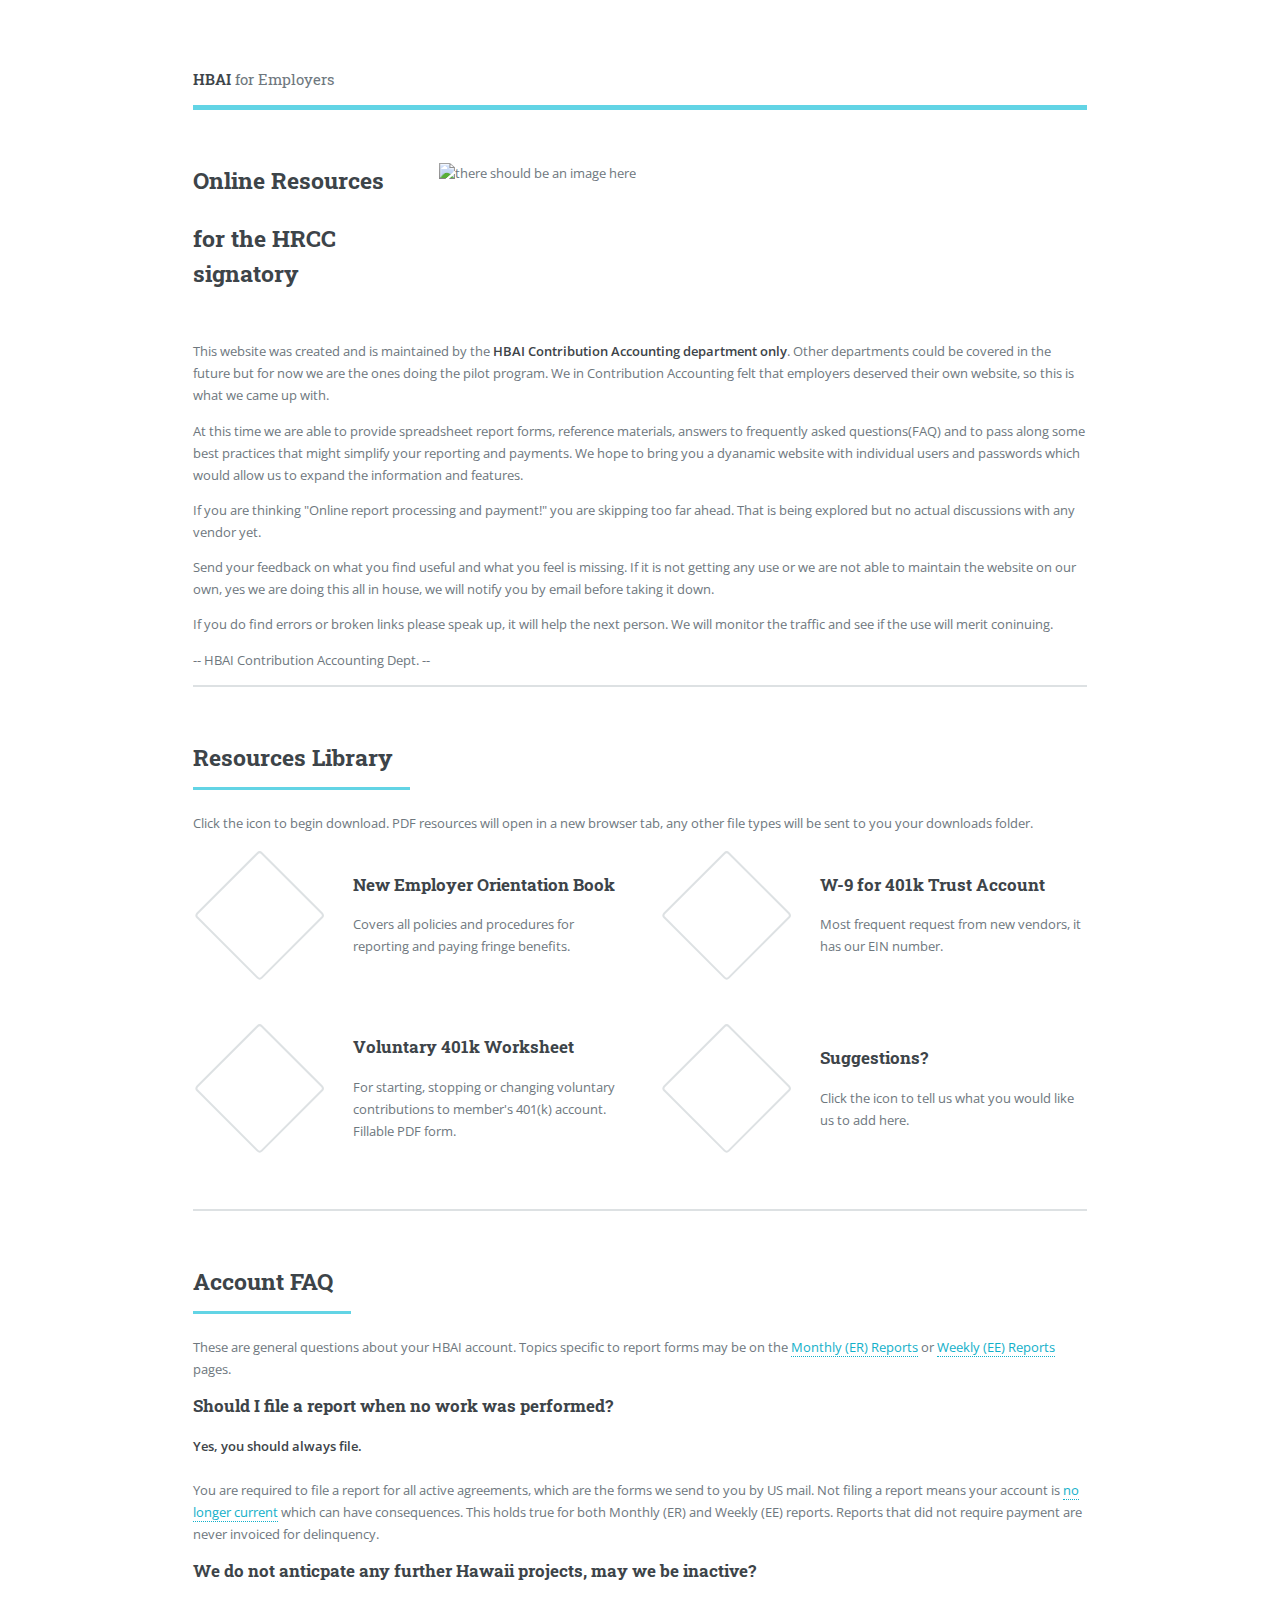
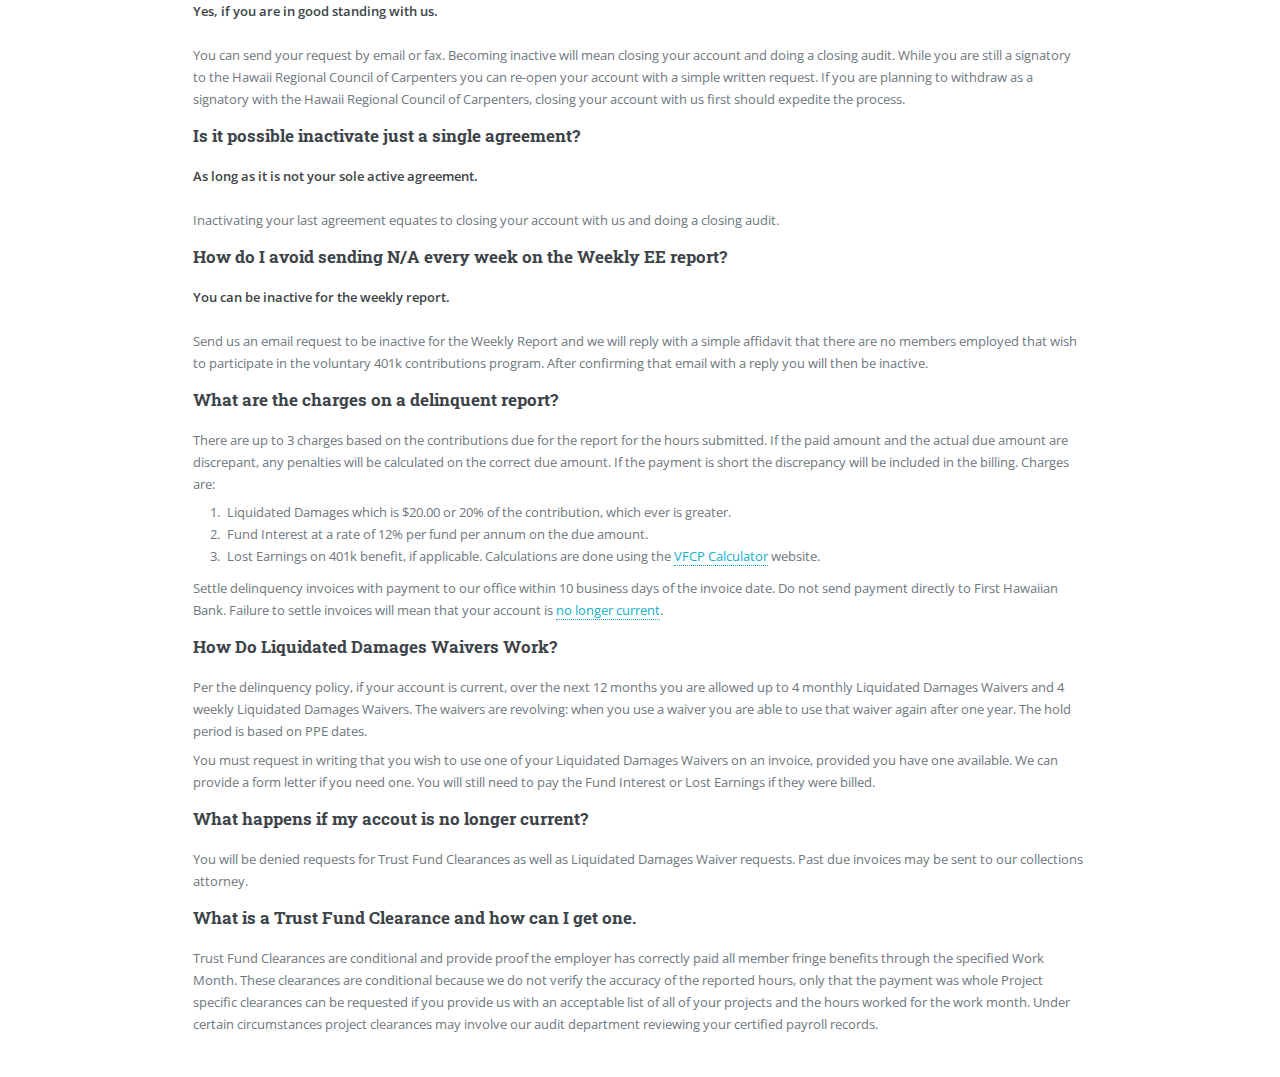
==== commit 43a58a6a: "final rewrite of homepage and ER page" ====
--- a/index.html
+++ b/index.html
@@ -10,8 +10,8 @@
 		<meta charset="utf-8" />
 		<meta name="viewport" content="width=device-width, initial-scale=1, user-scalable=no" />
 		<link rel="stylesheet" href="assets/css/main.css" />
+<!--		<link rel="shortcut icon" href="#"> -->
 	</head>
-	
 	<body class="is-preload">
 
 		<!-- Wrapper -->
@@ -23,14 +23,14 @@
 
 						<!-- Header -->
 							<header id="header">
-								<span class="logo"><strong>HBAI</strong> Contribution Acccounting for Employers</span>
+								<span class="logo"><strong>HBAI</strong> for Employers</span>
 							</header>
 
 						<!-- Banner -->
 							<section id="banner">
 								<div class="row">
 									<div class="col-6 col-12-small">
-										<h1>For you, the HRCC signatory</h1>
+										<h2><p>Online Resources</p><p>for the HRCC signatory</p></h2>
 									</div>
 									<div class="col-6 col-12-small">
 										<img style="width: 95%;" src="images/HRCCstackHBAI.png" alt="there should be an image here" />											
@@ -40,22 +40,26 @@
 							
 							<!-- introduction -->
 							<p>
-								This website is maintained by the HBAI contribution accounting department as a repository of electronic forms and reference
-								documents along with best practices and frequently asked questions (FAQ). We are in the very early stages of developement and
-								expect to expand and improve what is featured, but for now it is limited to the Monthly and Weekly employer reports.
-							</p>
-							<p>
-								This website is being done in-house so we will be on a steep learning curve. If you are thinking "Online report processing
-								and payment!" you are skipping <em><u>way</u></em> to far ahead. Although that is a pipe dream, at least we have now started
-								dreaming.
-							<p>
-							<p>
-								This is your website too, let us know what you find useful and what you feel is missing. This will be a journey into what is
-								possible for us and what is useful to you. If we are not able to manage the website on our own this might be a short trip,
-								but but we are willing to give it a try. As updates occur we will inform you by email.
-							</p>
-							<p>
-								If you do find errors or broken links please speak up, it will help the next person.
+								This website was created and is maintained by the <b>HBAI Contribution Accounting department only</b>. Other departments could be
+								covered in the future but for now we are the ones doing the pilot program. We in Contribution Accounting felt that employers deserved
+								their own website, so this is what we came up with.
+							</p>
+							<p>
+								At this time we are able to provide spreadsheet report forms, reference materials, answers to frequently asked questions(FAQ) and to
+								pass along some best practices that might simplify your reporting and payments. We hope to bring you a dyanamic website with individual
+								users and passwords which would allow us to expand the information and features.
+							</p>
+							<p>
+								If you are thinking "Online report processing and payment!" you are skipping too far ahead. That is being explored but no actual 
+								discussions with any vendor yet.
+							<p>
+							<p>
+								Send your feedback on what you find useful and what you feel is missing. If it is not getting any use or we are not able to
+								maintain the website on our own, yes we are doing this all in house, we will notify you by email before taking it down.
+							</p>
+							<p>
+								If you do find errors or broken links please speak up, it will help the next person. We will monitor the traffic and see if the use will
+								merit coninuing.  
 							</p>
 							<p>
 								-- HBAI Contribution Accounting Dept. --
@@ -73,7 +77,7 @@
 								</header>
 
 								<p>
-									Click the icon to begin download. PDF resources will open in a new browser tab, all other files will be sent
+									Click the icon to begin download. PDF resources will open in a new browser tab, any other file types will be sent
 									to you your downloads folder.
 								<p>
 
@@ -105,7 +109,7 @@
 										<a class="icon solid fa-envelope" href="mailto:averynakamine@hbai.net?subject=Suggestion for Resources Library&body=I would like to see this on the HBAI4Employers website:"></a>
 										<div class="content">
 											<h3>Suggestions?</h3>
-											<p>Click the icon to tell us what you would like to see here.</p>
+											<p>Click the icon to tell us what you would like us to add here.</p>
 										</div>
 									</article>
 								</div>
@@ -126,8 +130,8 @@
 										<p>												
 											<br>
 											You are required to file a report for all active agreements, which are the forms we send to you by US mail.
-											Not filing a report means your account is <a href="#NoLongerCurrent">no longer current</a> which has
-											consequences. This is true for both Monthly (ER) and Weekly (EE) reports. Reports that did not require payment
+											Not filing a report means your account is <a href="#NoLongerCurrent">no longer current</a> which can have
+											consequences. This holds true for both Monthly (ER) and Weekly (EE) reports. Reports that did not require payment
 											are never invoiced for delinquency. 
 										</p>
 									<h3>We do not anticpate any further Hawaii projects, may we be inactive?</h3>
@@ -139,27 +143,28 @@
 											account with a simple written request. If you are planning to withdraw as a signatory with the Hawaii Regional Council
 											of Carpenters, closing your account with us first should expedite the process.
 										</p>
-									<h3>Is it possible inactivate just one of our Monthly Report (ER) agreements?</h3>
+									<h3>Is it possible inactivate just a single agreement?</h3>
 										<b>As long as it is not your sole active agreement.</b>
 										<p>	
 											<br>
-											Inactivating your final agreement equates to closing your account and doing a closing audit.
-										</p>
-
-									<h3>How do I avoid sending N/A every week on the Weekly (EE) report?</h3>
+											Inactivating your last agreement equates to closing your account with us and doing a closing audit.
+										</p>
+
+									<h3>How do I avoid sending N/A every week on the Weekly EE report?</h3>
 										<b>You can be inactive for the weekly report.</b>
 										<p>	
 											<br>
 											Send us an email request to be inactive for the Weekly Report and we will reply with a simple affidavit that there are
-											no members employed that wish to participate in the voluntary 401k contributions program. When you repoly to the that
-											email with a reply you will be inactive for the Weekly report.
+											no members employed that wish to participate in the voluntary 401k contributions program. After confirming that email
+											with a reply you will then be inactive.
 										</p>
 
 									<h3>What are the charges on a delinquent report?</h3>
 										
-											There are up to 3 charges based on the contributions due for the reported hours . If the payment was short, the
-											discrepancy will be included in the billing and penalties will be calculated on the true due amount. Charges are
-											billed per fund and may include the following:
+											There are up to 3 charges based on the contributions due for the report for the hours submitted.
+											If the paid amount and the actual due amount are discrepant, any penalties will be calculated on the correct due amount.
+											 If the payment
+											is short the discrepancy will be included in the billing. Charges are:
 										
 											<ol style="margin-left: 1em; margin-bottom: 0em; margin-top: .50em;">
 												<li>Liquidated Damages which is $20.00 or 20% of the contribution, which ever is greater.</li>
@@ -170,105 +175,101 @@
 												</li>
 											</ol>
 											<p style="margin-top: 0em">
-												Settle delinquency invoices by sending payment to our office within 10 business days of the invoice date. Do not send
-												payment directly to First Hawaiian Bank. Failure to settle invoices will mean that your account is
-												<a href="#NoLongerCurrent">no longer current</a>.
+												Settle delinquency invoices with payment to our office within 10 business days of the invoice date.
+												Do not send payment directly to First Hawaiian Bank. Failure to settle invoices will mean that your account is <a href="#NoLongerCurrent">no longer current</a>.
 											</p>
 										<p></p>
 									<h3>How Do Liquidated Damages Waivers Work?</h3>
 										<p style="margin-bottom: .5em">
-											Per the delinquency policy, if your account is current, over the next 12 months you are allowed up to 4 monthly
-											Liquidated Damages Waivers and 4 weekly Liquidated Damages Waivers. The waivers are revolving, if you use a
-											waiver it will again be available to use after one year. The hold period is based on the PPE date.
-										</p>
-										<p>
-											You must request in writing that you wish to use one of your available Liquidated Damages Waivers on an invoice.
-											We can provide a form letter if you need one (it is actually preferred). You will still need to pay the Fund Interest
-											and if billed anyLost Earnings.
+											Per the delinquency policy, if your account is current, over the next 12 months you are allowed up to 4 monthly Liquidated Damages Waivers and 4 weekly Liquidated Damages Waivers.
+											The waivers are revolving: when you use a waiver you are able to use that waiver again after one year. The hold period is based on PPE dates.
+										</p>
+										<p>
+											You must request in writing that you wish to use one of your Liquidated Damages Waivers on an invoice, provided you have one available.
+											We can provide a form letter if you need one.
+											You will still need to pay the Fund Interest or Lost Earnings if they were billed.
 										</p>
 									<h3 id="NoLongerCurrent">What happens if my accout is no longer current?</h3>
 										<p>
-											You will be denied requests for Trust Fund Clearances as well as Liquidated Damages Waiver requests. Past due invoices may be
-											sent to our collections attorney.
+											You will be denied requests for Trust Fund Clearances as well as Liquidated Damages Waiver requests.
+											Past due invoices may be sent to our collections attorney.
 										</p>
 									<section></section>
 									<h3 id="FaqTrustFundClearance">What is a Trust Fund Clearance and how can I get one.</h3>
 										<p>
-											Trust Fund Clearances are <u>conditional</u> and provide proof the employer has correctly paid all member fringe
-											benefits through the specified Work Month. Often required before receiving payment when you are a sub-contractor. These
-											are conditional because we verify that payments are whole but not the accuracy of the hours that were reported. Project
-											specific clearances can be requested if you provide us with an acceptable list of all of your projects and the hours
-											worked on them. Under certain circumstances project clearances may involve our audit department reviewing certified payroll
-											records.
+											Trust Fund Clearances are conditional and provide proof the employer has correctly paid all member fringe benefits through the specified Work Month.
+											These clearances are conditional because we do not verify the accuracy of the reported hours, only that the payment was whole
+											Project specific clearances can be requested if you provide us with an acceptable list of all of your projects and the hours worked for the work month.
+											Under certain circumstances project clearances may involve our audit department reviewing your certified payroll records.
 										</p>
 								</div>
 							</section>
 					</div>
-				</div> <!-- closing of id="main", sidebar should come next -->
+				</div>
 
 				<!-- Sidebar -->
 				<div id="sidebar">
 					<div class="inner">
 						<!-- HBAI Banner -->
-							<section>
-								<img src="images/HBAIBanner.jpg" alt="HBAI Banner here"/>
-							</section>
+						<section>
+							<img src="images/HBAIBanner.jpg" alt="HBAI Banner here"/>
+						</section>
 						<!-- Menu -->
-							<nav id="menu">
-								<header class="major">
-									<h2>Menu</h2>
-								</header>
-								<ul>
-									<li><a href="index.html">Homepage</a></li>
-									<li>											
-										<span class="opener">Employer Reports</span>
-										<ul>
-											<li><a href="ERF_ER.html">Monthly (ER) Reports</a></li>
-											<li><a href="ERF_EE.html">Weekly (EE) Reports</a></li>
-										</ul>
-									</li>
-									<li><a href="#Resources">Resources Library</a></li>
-									<li><a href="#FAQ">Account FAQ</a></li>
-								</ul>
-							</nav>
+						<nav id="menu">
+							<header class="major">
+								<h2>Menu</h2>
+							</header>
+							<ul>
+								<li><a href="index.html">Homepage</a></li>
+								<li>											
+									<span class="opener">Employer Reports</span>
+									<ul>
+										<li><a href="ERF_ER.html">Monthly (ER) Reports</a></li>
+										<li><a href="ERF_EE.html">Weekly (EE) Reports</a></li>
+									</ul>
+								</li>
+								<li><a href="#Resources">Resources Library</a></li>
+								<li><a href="#FAQ">Account FAQ</a></li>
+							</ul>
+						</nav>
 						<!-- Section for updates -->
-							<section>
-								<header class="major">
-									<h2>Latest Updates</h2>
-								</header>
-								<div class="mini-posts">
-									<article>
-										<a href="#" class="image"><img src="images/Launch_Rocket_Horizontal.png" alt="" /></a>
-										<p>New website focusing on Employers is launched. Contribution accounting content only.</p>
-									</article>
-								</div>
-							</section>
+						<section>
+							<header class="major">
+								<h2>Latest Updates</h2>
+							</header>
+							<div class="mini-posts">
+								<article>
+									<a href="#" class="image"><img src="images/OIP.jpg" alt="" /></a>
+									<p>The ugly square above is to hold a picture if we want.  Style wise these are called mini-posts.  They probably have a good use, like when this launches or a new feature is added.</p>
+								</article>
+							</div>
+						</section>
 						<!-- Section for contact us -->
-							<section>
-								<header class="major">
-									<h2>Get in touch</h2>
-								</header>
-								<p>Here is how you can reach us.</p>
-								<ul class="contact">
-									<li class="icon solid fa-phone">(808) 841-7575</li>
-									<li class="icon solid fa-fax">(808) 841-2900</li>					
-									<li class="icon solid fa-envelope">
-										<a href="mailto:averynakamine@hbai.net?subject=HBAI4Employers.net website&body=I was on your website and would like ...">
-											averynakamine@hbai.net</a>
-									</li>
-									<li class="icon solid fa-home" style="font-size: 90%;">
-										Hawaii Benefit Administrators, Inc.<br/>
-										200 N. Vineyard Blvd., Bldg. A, Suite 100<br/>
-										Honolulu, HI 96817
-									</li>
-								</ul>
-							</section>
-
-						<!-- Footer -->
-							<footer id="footer">
-								<p class="copyright">&copy; HBAI4Employers. All rights reserved.</p>
-							</footer>
-					</div>
+						<section>
+							<header class="major">
+								<h2>Get in touch</h2>
+							</header>
+							<p>Here is how you can reach us.</p>
+							<ul class="contact">
+								<li class="icon solid fa-phone">(808) 841-7575</li>
+								<li class="icon solid fa-fax">(808) 841-2900</li>					
+								<li class="icon solid fa-envelope">
+									<a href="mailto:averynakamine@hbai.net?subject=HBAI4Employers.net website&body=I was on your website and would like ...">
+										averynakamine@hbai.net</a>
+								</li>
+								<li class="icon solid fa-home" style="font-size: 90%;">
+									Hawaii Benefit Administrators, Inc.<br/>
+									200 N. Vineyard Blvd., Bldg. A, Suite 100<br/>
+									Honolulu, HI 96817
+								</li>
+							</ul>
+						</section>
+
+					<!-- Footer -->
+						<footer id="footer">
+							<p class="copyright">&copy; HBAI4Employers. All rights reserved.</p>
+						</footer>
+
 				</div>
 			</div>
 
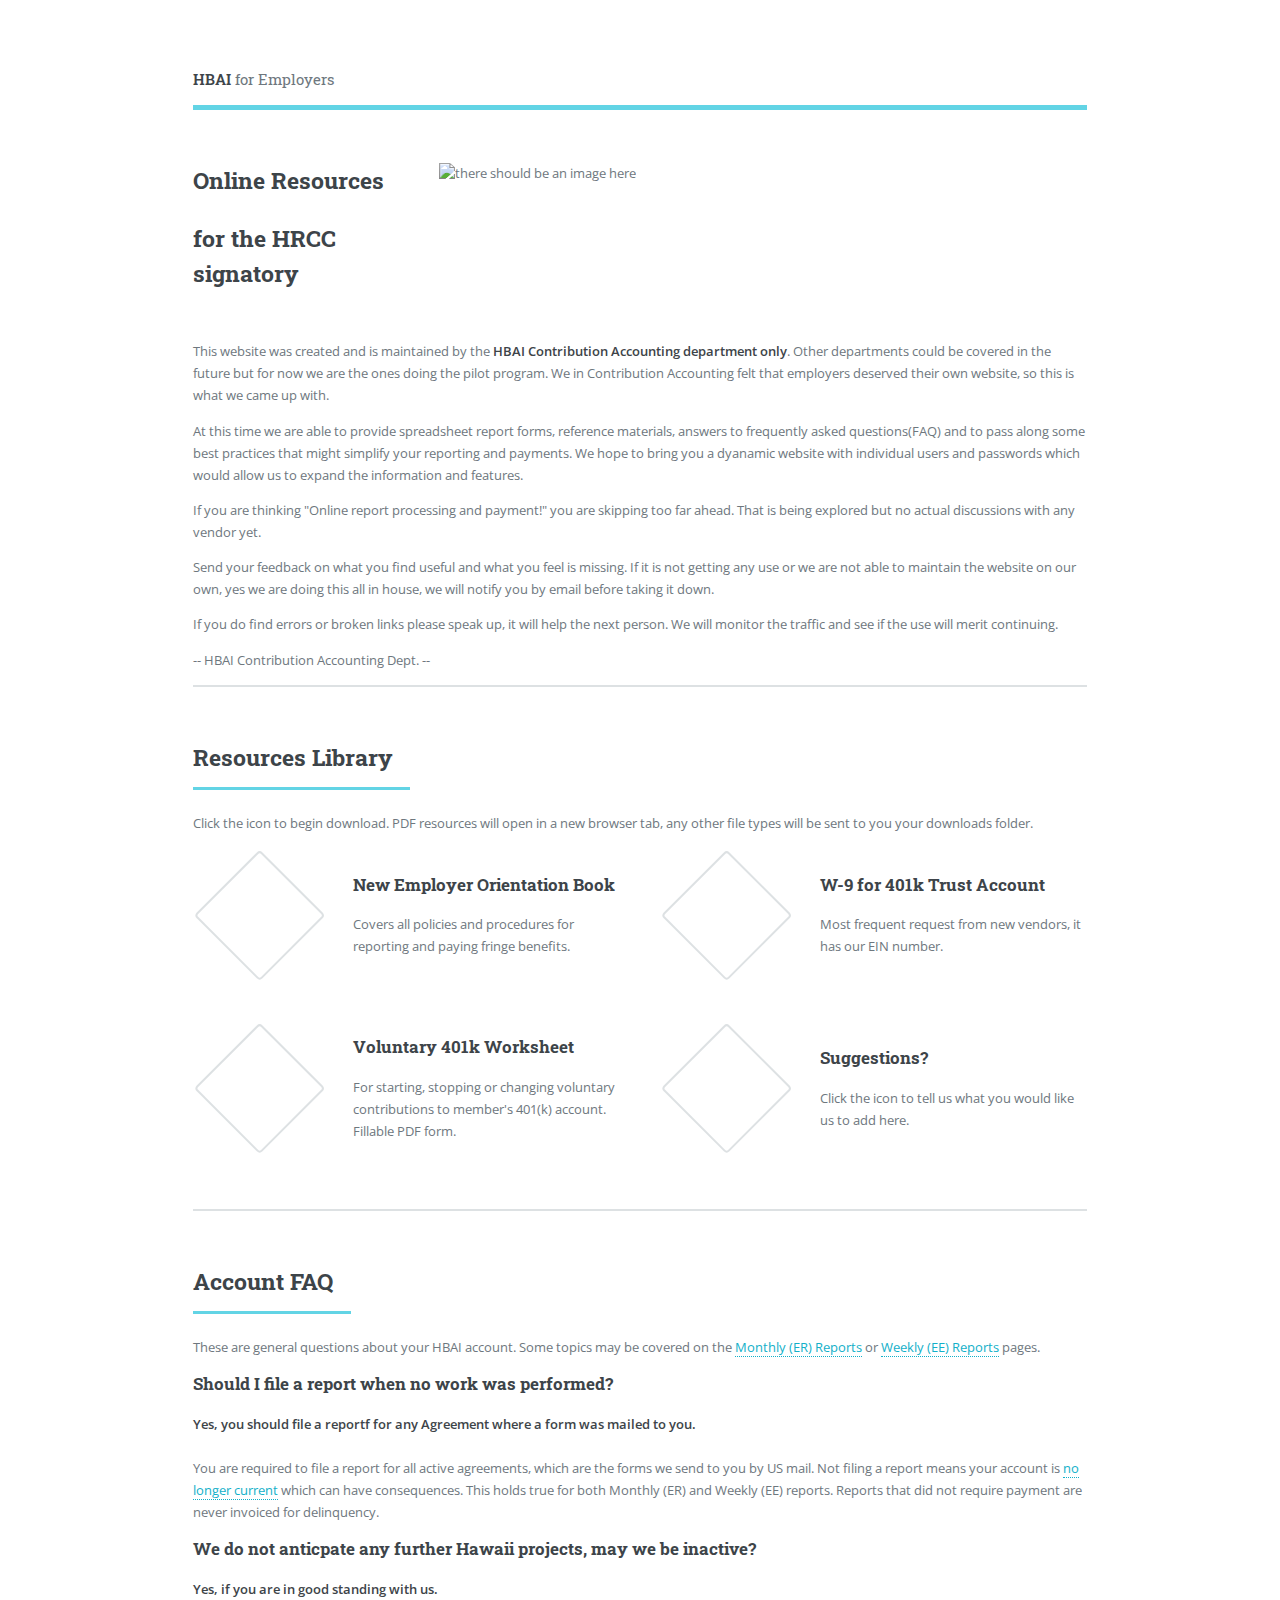
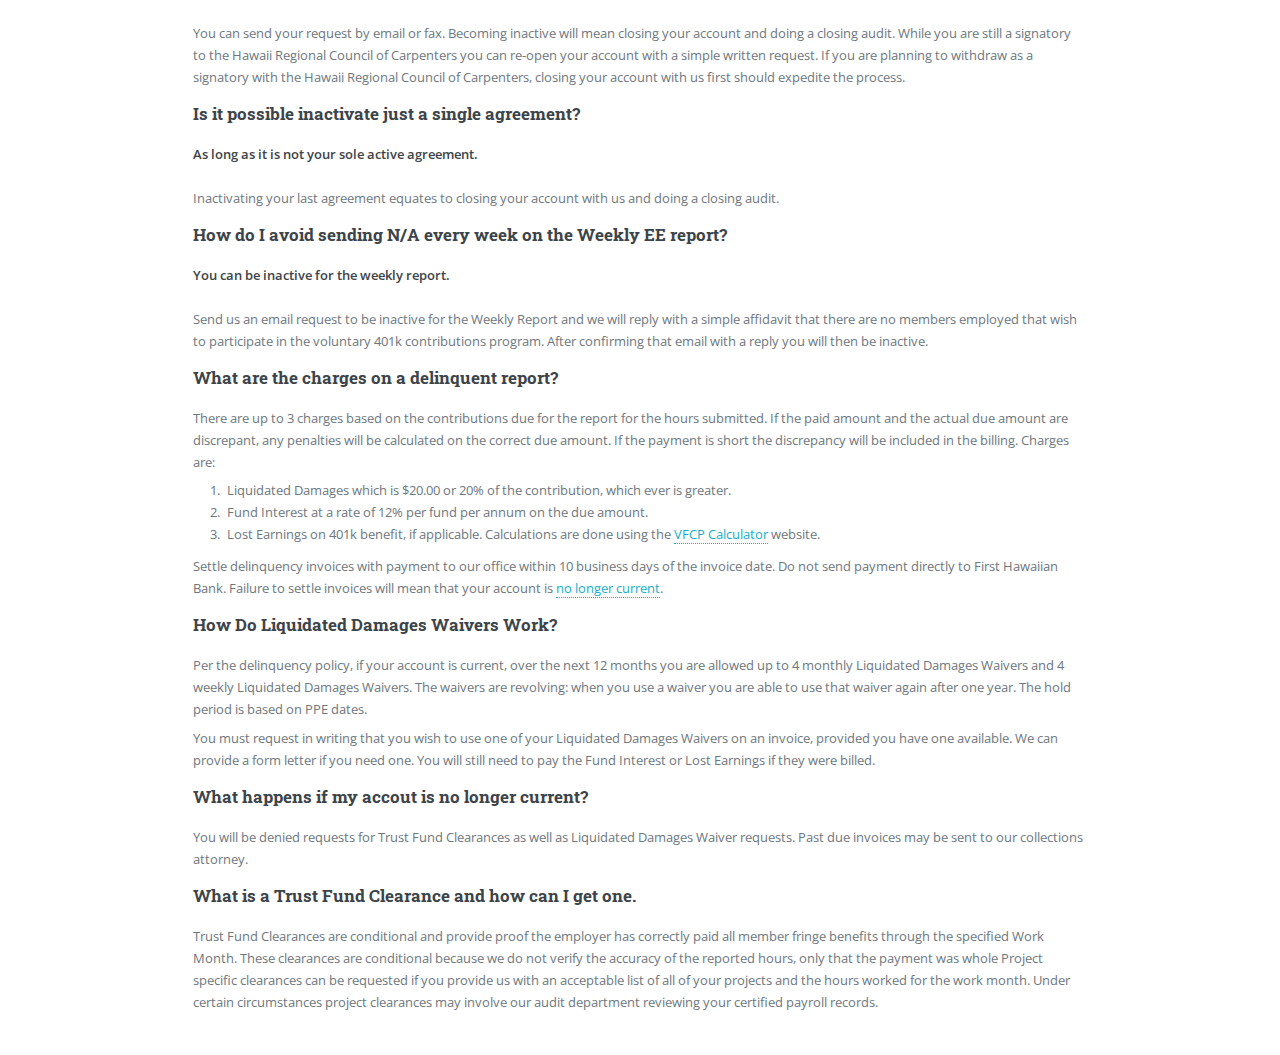
==== commit 4059bff3: "cleaned up a little before going to sleep" ====
--- a/index.html
+++ b/index.html
@@ -59,7 +59,7 @@
 							</p>
 							<p>
 								If you do find errors or broken links please speak up, it will help the next person. We will monitor the traffic and see if the use will
-								merit coninuing.  
+								merit continuing.  
 							</p>
 							<p>
 								-- HBAI Contribution Accounting Dept. --
@@ -122,11 +122,11 @@
 								</header>
 								<div class="faq"> 	
 									<p>
-										These are general questions about your HBAI account. Topics specific to report forms may be on the 
+										These are general questions about your HBAI account. Some topics may be covered on the 
 										<a href="ERF_ER.html">Monthly (ER) Reports</a> or <a href="ERF_EE.html">Weekly (EE) Reports</a> pages.
 									</p>
 									<h3>Should I file a report when no work was performed?</h3>
-										<b>Yes, you should always file.</b>	
+										<b>Yes, you should file a reportf for any Agreement where a form was mailed to you.</b>	
 										<p>												
 											<br>
 											You are required to file a report for all active agreements, which are the forms we send to you by US mail.
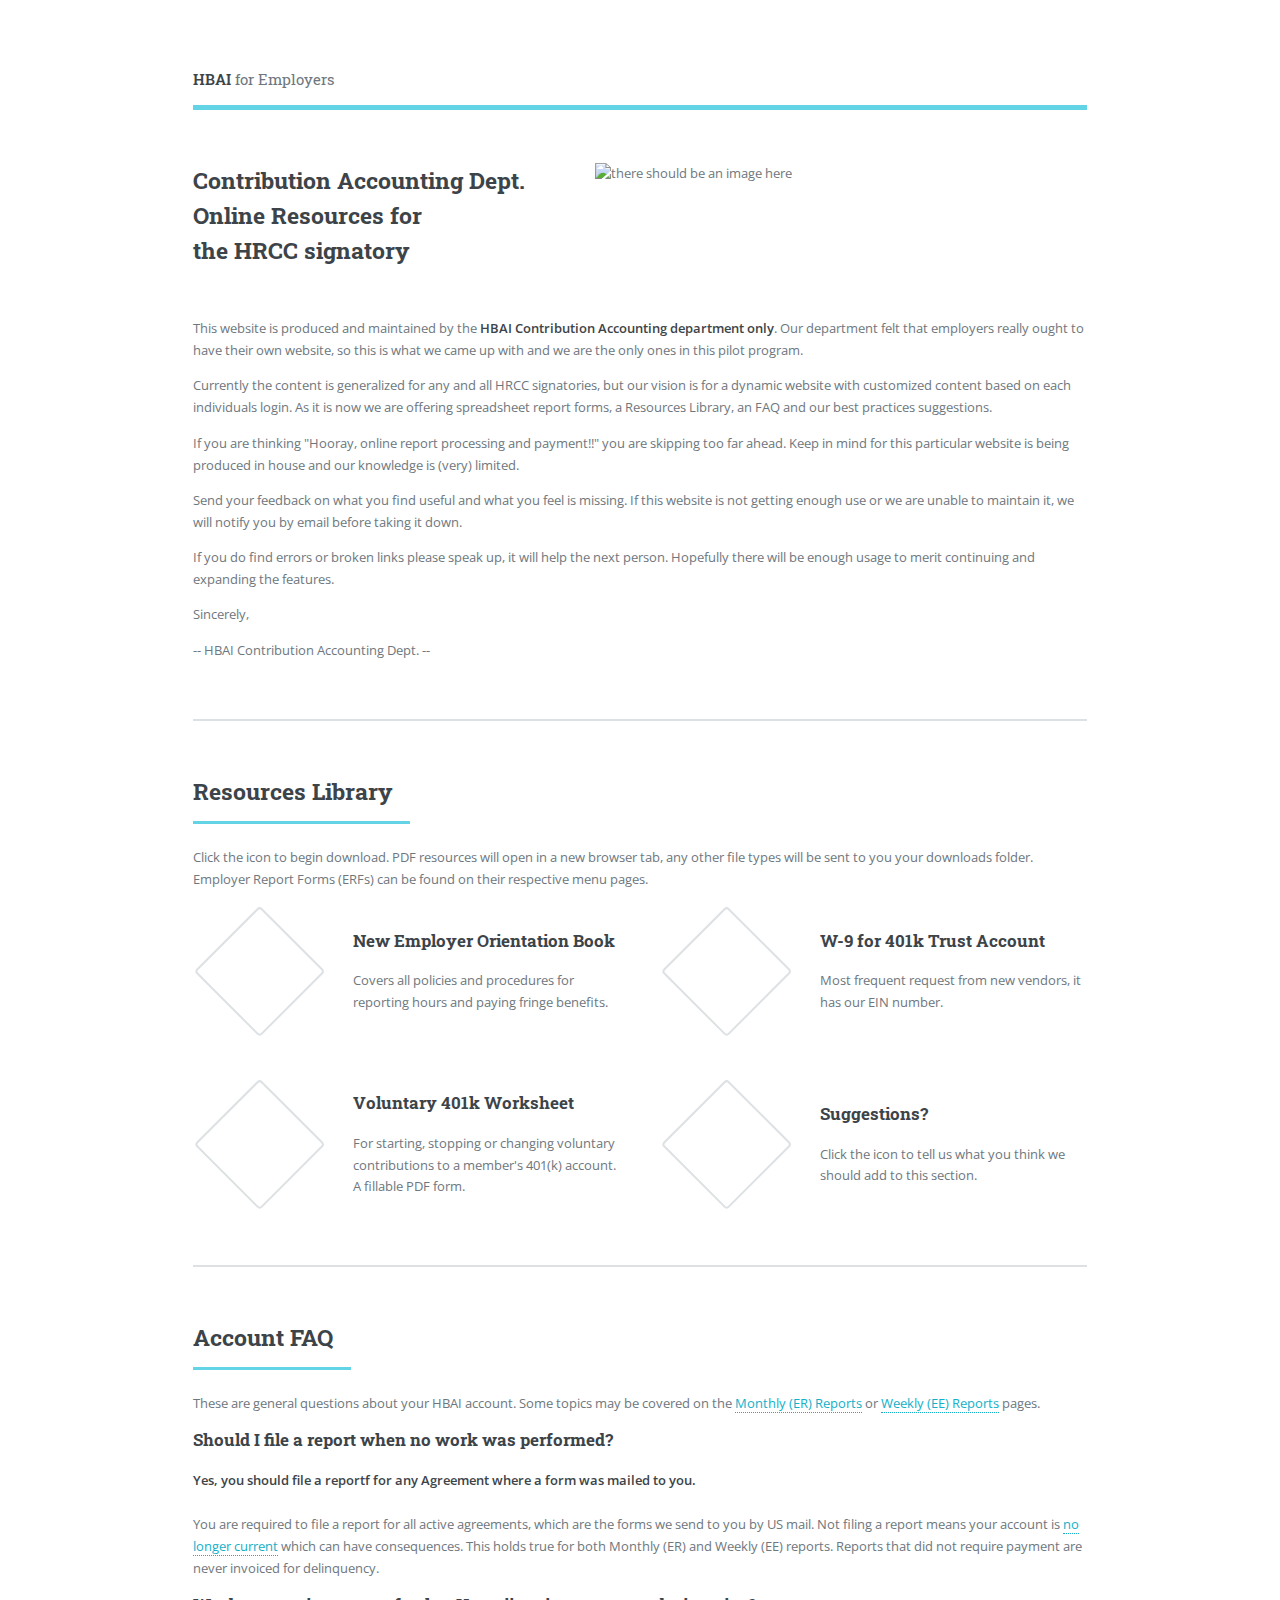
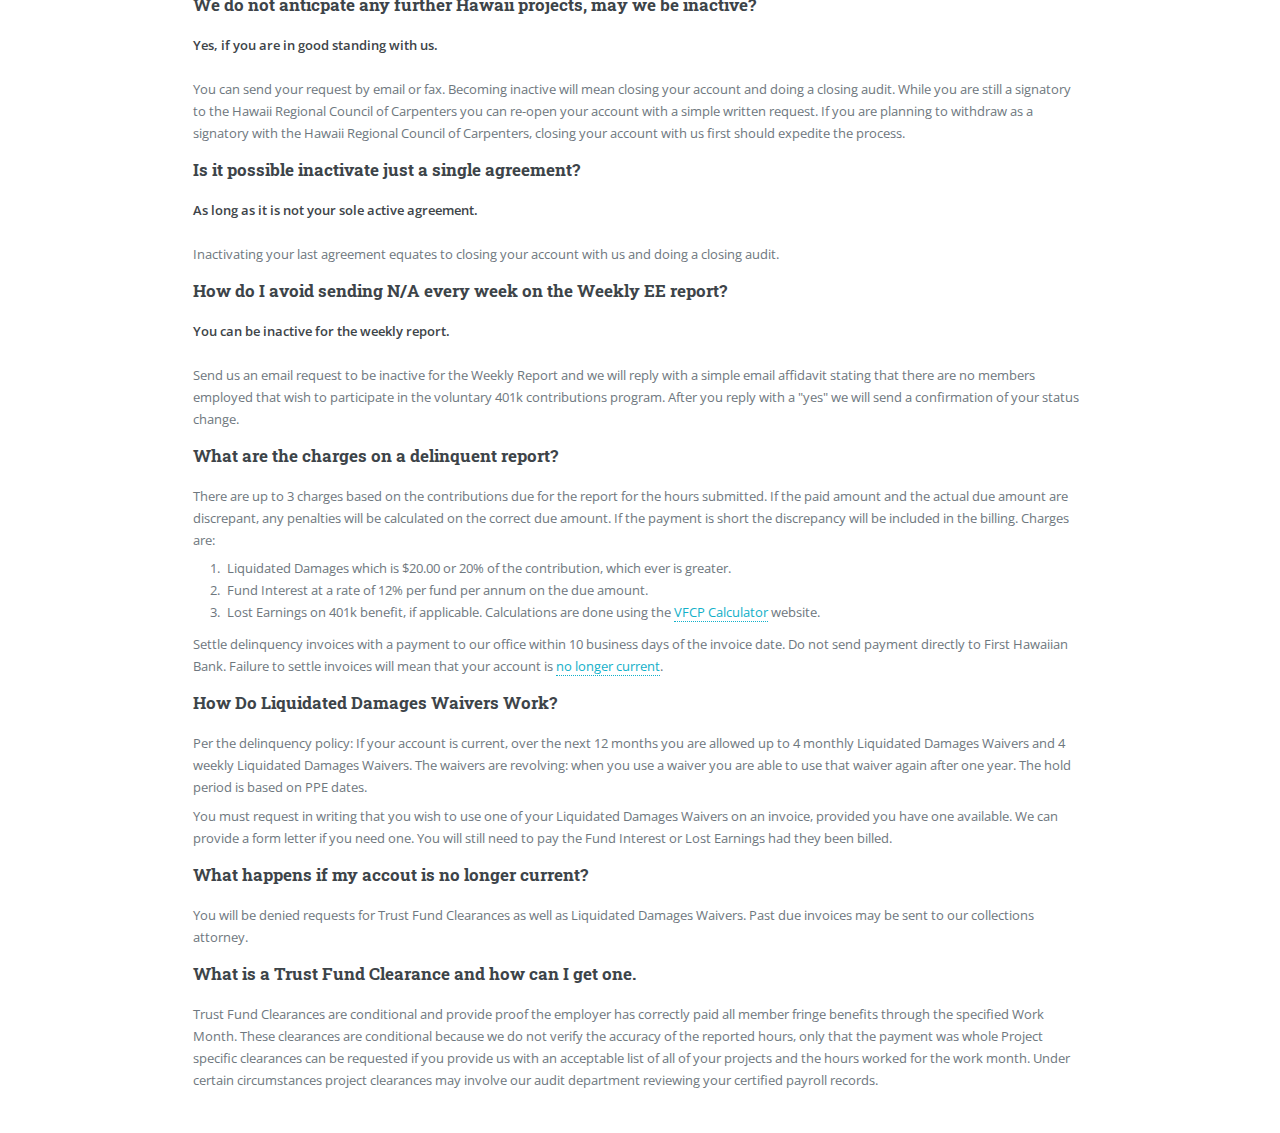
==== commit 6ba36e02: "add rocket png and refined index verbiage" ====
--- a/index.html
+++ b/index.html
@@ -30,7 +30,7 @@
 							<section id="banner">
 								<div class="row">
 									<div class="col-6 col-12-small">
-										<h2><p>Online Resources</p><p>for the HRCC signatory</p></h2>
+										<h2><p>Contribution Accounting Dept. Online Resources for<br>the HRCC signatory</p></h2>
 									</div>
 									<div class="col-6 col-12-small">
 										<img style="width: 95%;" src="images/HRCCstackHBAI.png" alt="there should be an image here" />											
@@ -39,34 +39,36 @@
 							</section>
 							
 							<!-- introduction -->
-							<p>
-								This website was created and is maintained by the <b>HBAI Contribution Accounting department only</b>. Other departments could be
-								covered in the future but for now we are the ones doing the pilot program. We in Contribution Accounting felt that employers deserved
-								their own website, so this is what we came up with.
-							</p>
-							<p>
-								At this time we are able to provide spreadsheet report forms, reference materials, answers to frequently asked questions(FAQ) and to
-								pass along some best practices that might simplify your reporting and payments. We hope to bring you a dyanamic website with individual
-								users and passwords which would allow us to expand the information and features.
-							</p>
-							<p>
-								If you are thinking "Online report processing and payment!" you are skipping too far ahead. That is being explored but no actual 
-								discussions with any vendor yet.
-							<p>
-							<p>
-								Send your feedback on what you find useful and what you feel is missing. If it is not getting any use or we are not able to
-								maintain the website on our own, yes we are doing this all in house, we will notify you by email before taking it down.
-							</p>
-							<p>
-								If you do find errors or broken links please speak up, it will help the next person. We will monitor the traffic and see if the use will
-								merit continuing.  
+							<div margin: 0px 0px 200px 0px>
+							<p>
+								This website is produced and maintained by the <b>HBAI Contribution Accounting department only</b>. Our department felt that employers
+								really ought to have their own website, so this is what we came up with and we are the only ones in this pilot program.
+							</p>
+							<p>
+								Currently the content is generalized for any and all HRCC signatories, but our vision is for a dynamic website with customized content based
+								on each individuals login. As it is now we are offering spreadsheet report forms, a Resources Library, an FAQ and our best practices suggestions. 
+							</p>
+							<p>
+								If you are thinking "Hooray, online report processing and payment!!" you are skipping too far ahead. Keep in mind for this particular website
+								is being produced in house and our knowledge is (very) limited.
+							<p>
+							<p>
+								Send your feedback on what you find useful and what you feel is missing. If this website is not getting enough use or we are unable to
+								maintain it, we will notify you by email before taking it down.
+							</p>
+							<p>
+								If you do find errors or broken links please speak up, it will help the next person. Hopefully there will be enough usage to merit
+								continuing and expanding the features.  
+							</p>
+							<p>
+								Sincerely,
 							</p>
 							<p>
 								-- HBAI Contribution Accounting Dept. --
-
-							</p>
-						
-														
+							</p>
+							<br>
+							<br>
+						</div>							
 								
 
 							<!-- Section resources library-->
@@ -78,7 +80,7 @@
 
 								<p>
 									Click the icon to begin download. PDF resources will open in a new browser tab, any other file types will be sent
-									to you your downloads folder.
+									to you your downloads folder. Employer Report Forms (ERFs) can be found on their respective menu pages.
 								<p>
 
 								<div class="features">
@@ -86,7 +88,7 @@
 										<a href="Library/OrientationBook.pdf" target="_blank" class="icon fa-file-pdf"></a>
 										<div class="content">
 											<h3>New Employer Orientation Book</h3>
-											<p>Covers all policies and procedures for reporting and paying fringe benefits.</p>
+											<p>Covers all policies and procedures for reporting hours and paying fringe benefits.</p>
 										</div>
 									</article>
 									<article>
@@ -101,7 +103,7 @@
 										<div class="content">
 											<h3>Voluntary 401k Worksheet</h3>
 											<p>
-												For starting, stopping or changing voluntary contributions to member's 401(k) account. Fillable PDF form.
+												For starting, stopping or changing voluntary contributions to a member's 401(k) account. A fillable PDF form.
 											</p>
 										</div>
 									</article>
@@ -109,7 +111,7 @@
 										<a class="icon solid fa-envelope" href="mailto:averynakamine@hbai.net?subject=Suggestion for Resources Library&body=I would like to see this on the HBAI4Employers website:"></a>
 										<div class="content">
 											<h3>Suggestions?</h3>
-											<p>Click the icon to tell us what you would like us to add here.</p>
+											<p>Click the icon to tell us what you think we should add to this section.</p>
 										</div>
 									</article>
 								</div>
@@ -154,9 +156,9 @@
 										<b>You can be inactive for the weekly report.</b>
 										<p>	
 											<br>
-											Send us an email request to be inactive for the Weekly Report and we will reply with a simple affidavit that there are
-											no members employed that wish to participate in the voluntary 401k contributions program. After confirming that email
-											with a reply you will then be inactive.
+											Send us an email request to be inactive for the Weekly Report and we will reply with a simple email affidavit stating that
+											there are no members employed that wish to participate in the voluntary 401k contributions program. After you reply with a
+											"yes" we will send a confirmation of your status change.
 										</p>
 
 									<h3>What are the charges on a delinquent report?</h3>
@@ -175,23 +177,24 @@
 												</li>
 											</ol>
 											<p style="margin-top: 0em">
-												Settle delinquency invoices with payment to our office within 10 business days of the invoice date.
-												Do not send payment directly to First Hawaiian Bank. Failure to settle invoices will mean that your account is <a href="#NoLongerCurrent">no longer current</a>.
+												Settle delinquency invoices with a payment to our office within 10 business days of the invoice date. Do not send payment
+												directly to First Hawaiian Bank. Failure to settle invoices will mean that your account is
+												<a href="#NoLongerCurrent">no longer current</a>.
 											</p>
 										<p></p>
 									<h3>How Do Liquidated Damages Waivers Work?</h3>
 										<p style="margin-bottom: .5em">
-											Per the delinquency policy, if your account is current, over the next 12 months you are allowed up to 4 monthly Liquidated Damages Waivers and 4 weekly Liquidated Damages Waivers.
+											Per the delinquency policy: If your account is current, over the next 12 months you are allowed up to 4 monthly Liquidated Damages Waivers and 4 weekly Liquidated Damages Waivers.
 											The waivers are revolving: when you use a waiver you are able to use that waiver again after one year. The hold period is based on PPE dates.
 										</p>
 										<p>
 											You must request in writing that you wish to use one of your Liquidated Damages Waivers on an invoice, provided you have one available.
 											We can provide a form letter if you need one.
-											You will still need to pay the Fund Interest or Lost Earnings if they were billed.
+											You will still need to pay the Fund Interest or Lost Earnings had they been billed.
 										</p>
 									<h3 id="NoLongerCurrent">What happens if my accout is no longer current?</h3>
 										<p>
-											You will be denied requests for Trust Fund Clearances as well as Liquidated Damages Waiver requests.
+											You will be denied requests for Trust Fund Clearances as well as Liquidated Damages Waivers.
 											Past due invoices may be sent to our collections attorney.
 										</p>
 									<section></section>
@@ -238,10 +241,8 @@
 								<h2>Latest Updates</h2>
 							</header>
 							<div class="mini-posts">
-								<article>
-									<a href="#" class="image"><img src="images/OIP.jpg" alt="" /></a>
-									<p>The ugly square above is to hold a picture if we want.  Style wise these are called mini-posts.  They probably have a good use, like when this launches or a new feature is added.</p>
-								</article>
+								<a href="#" class="image"><img src="images/launch_rocket.jpg" alt="" /></a>
+								<p><b>Sept. 12, 2022:</b> Website launch, wish us all luck!</p>
 							</div>
 						</section>
 						<!-- Section for contact us -->
@@ -270,7 +271,7 @@
 							<p class="copyright">&copy; HBAI4Employers. All rights reserved.</p>
 						</footer>
 
-				</div>
+				</div> <!-- endof Sidebar-->
 			</div>
 
 	</div>
